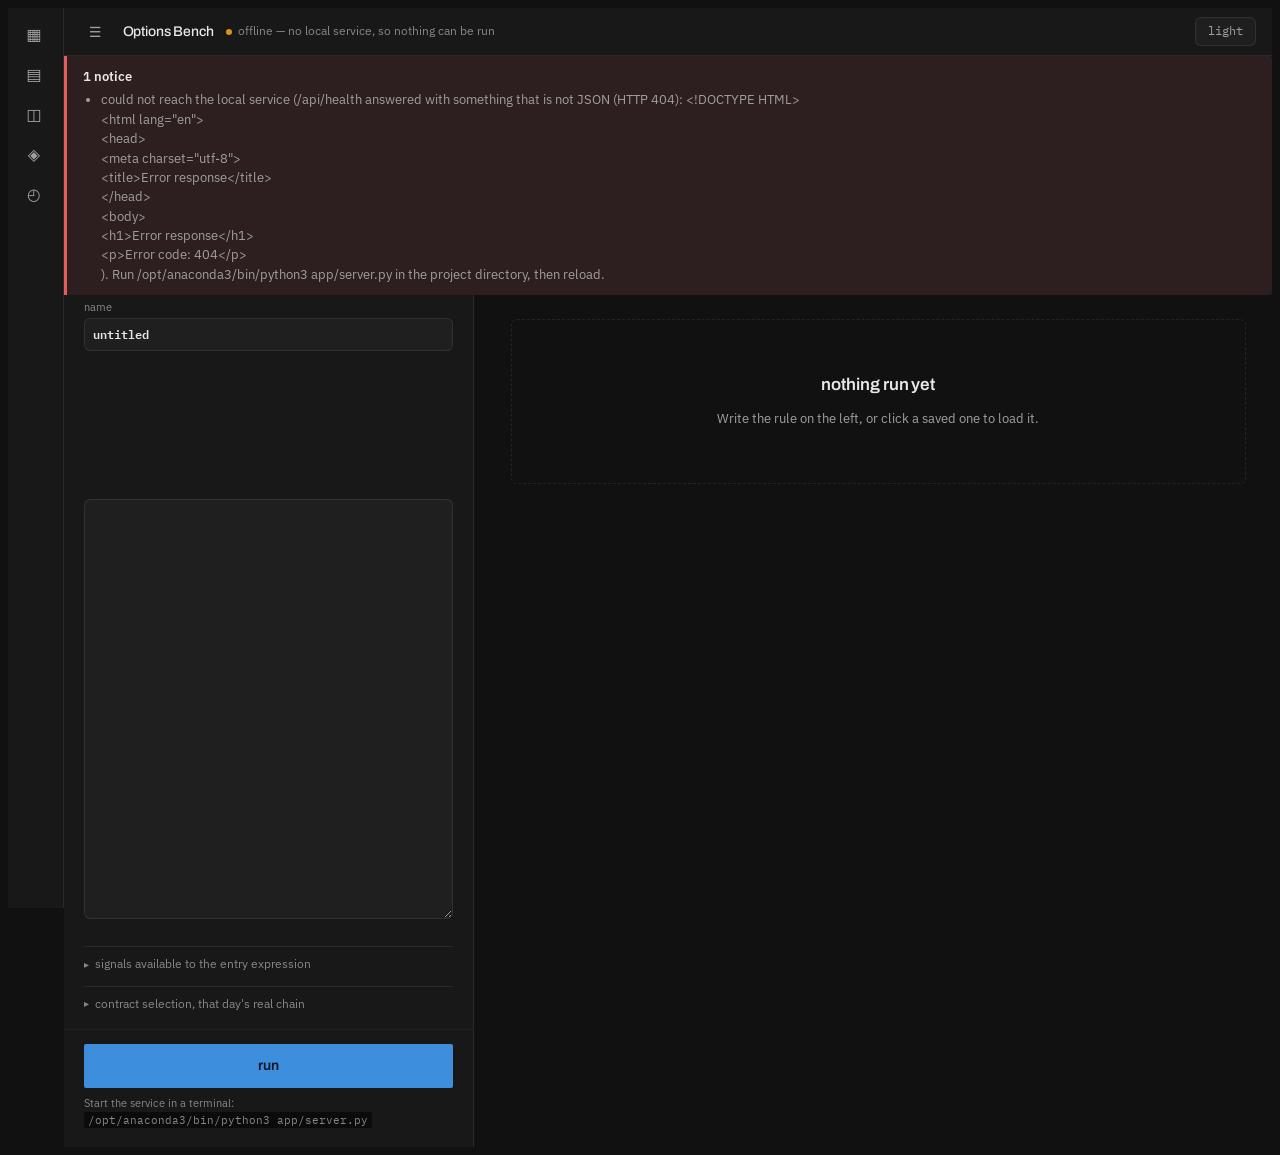
==== app/static/index.html @ 3704aa0d "refactor: cut the interface's prose to what the screen cannot say itself A pass over every string th" ====
<!doctype html>
<meta charset="utf-8">
<meta name="viewport" content="width=device-width,initial-scale=1">
<title>Options Bench</title>
<link rel="preconnect" href="https://fonts.gstatic.com" crossorigin>
<link rel="stylesheet" href="https://fonts.googleapis.com/css2?family=Archivo:wght@500;600;700&family=IBM+Plex+Mono:wght@400;500&family=IBM+Plex+Sans:wght@400;500;600&display=swap">
<!-- tokens first: it defines every value the three below use, and it is the only file
     allowed to contain a colour. shell.css is last so the frame can adjust the bench's
     full-height layout without editing it. -->
<link rel="stylesheet" href="css/tokens.css">
<link rel="stylesheet" href="app.css">
<link rel="stylesheet" href="bench.css">
<link rel="stylesheet" href="css/shell.css">
<link rel="stylesheet" href="css/run.css">

<div class="shell">

<!-- The rail is generated from the surface table in js/app.js, so a surface cannot exist
     without a way to reach it, or appear in the rail without existing. -->
<nav class="rail" id="rail" aria-label="surfaces"></nav>

<div class="frame">

  <header class="topbar">
    <button class="icon-btn" id="railToggle" type="button" title="widen the rail"
            aria-label="widen the rail">&#9776;</button>
    <h1>Options Bench</h1>
    <!-- The mode badge belongs in the top context bar (the design plan's section 4), not
         in the panel: it describes the service, not the strategy being composed. It was
         in the panel head beneath a second copy of the page title. -->
    <p class="mode" id="mode">connecting…</p>
    <div class="topbar-right">
      <span class="job-strip" id="jobStrip" hidden></span>
      <button class="chip" id="theme" type="button"></button>
    </div>
  </header>

  <!-- The problem strip: every error and every skipped thing, for every surface. -->
  <div class="issues" id="issues" hidden></div>

  <!-- ══ the bench ══ -->
  <section class="bench" id="view-bench">

<!-- ══ left: the rule itself ══

     This was a form: seven slot cards, a variant picker per slot and a generated control
     per parameter. It is a text document now, and the document is the exact payload the
     engine receives — no field is translated on the way out and none is filled in when
     omitted, so what is on screen is what ran.

     The form was the wrong shape for the work. A researcher who already knows what rule
     they want to test does not want to be walked through seven dropdowns to say it, and a
     dropdown can only offer the rules someone anticipated: the engine orders contracts by
     target delta, so a delta slider quietly answers "which contract" with the only answer
     it has, whatever rule was actually intended. A document can hold the rule as written
     and the interface can say where the engine falls short of it, which is the honest
     version of the same screen. -->
<aside class="panel">
  <div class="panel-body">
    <label class="sb grow rule-name">name
      <input type="text" id="ruleName" value="untitled" spellcheck="false"
             autocomplete="off"></label>

    <div class="rule-wrap">
      <textarea id="ruleText" class="code rule-text" spellcheck="false"
                autocomplete="off" autocapitalize="off"></textarea>
    </div>
    <p class="rule-state" id="ruleState"></p>

    <details class="ref">
      <summary>signals available to the entry expression<span class="ref-n" id="sigCount"></span></summary>
      <input type="search" id="sigSearch" placeholder="name or meaning" class="ref-search">
      <div id="sigRef" class="sig-ref"></div>
    </details>

    <details class="ref" id="tradeoffRef">
      <summary>contract selection, that day's real chain<span class="ref-n" id="toWhen"></span></summary>
      <div id="tradeoffBody" class="to-body"></div>
    </details>
  </div>

  <div class="panel-foot">
    <button class="run" id="run">run</button>
    <p class="hint" id="runHint"></p>
  </div>
</aside>

<!-- ══ right: the rules that have been saved, and the runs made from them ══ -->
<main class="stage">

  <!-- What the document asks for that the engine cannot do. Derived from the document,
       not a fixed list: silence here means nothing was detected, not that nothing is
       wrong. It sits here rather than under the editor because a rule of any size is
       taller than the panel, and this is the part that has to be read before pressing
       run, not after scrolling to find it. -->
  <section class="runs rule-gaps" id="ruleGaps" hidden></section>

  <section class="runs" id="savedSec" hidden>
    <div class="runs-head"><h2>saved rules</h2></div>
    <div class="scroll"><table id="saved"></table></div>
  </section>

  <section class="runs" id="runsSec" hidden>
    <div class="runs-head"><h2>runs in this session</h2></div>
    <div class="scroll"><table id="runs"></table></div>
  </section>

  <div class="placeholder" id="placeholder">
    <h2>nothing run yet</h2>
    <p>Write the rule on the left, or click a saved one to load it.</p>
    <p class="hint" id="gapList" hidden></p>
  </div>
</main>
  </section>

  <!-- ══ run analysis: the design plan's section 6, in three tiers ══ -->
  <section id="view-run" hidden></section>

  <!-- ══ a surface the backend cannot answer yet ══ -->
  <section class="pending" id="view-pending" hidden>
    <div id="pendingBody"></div>
  </section>

</div><!-- /frame -->
</div><!-- /shell -->

<script type="module" src="js/app.js"></script>
---- app/static/css/tokens.css ----
/* tokens.css — every spacing, type, colour and motion value in the interface.
 *
 * From the design plan's token table (section 18), which also says: "Color values are a
 * starting proposal; verify each against the contrast, saturation and colour-blind rules
 * in section 12 before finalizing." So they are verified rather than pasted —
 * `tools/check_contrast.py` parses this file and asserts the text-on-surface pairs reach
 * 4.5:1, which is one of the design plan's own acceptance criteria (section 16).
 *
 * Three rules for using this file:
 *
 * 1. **No hex outside it.** A colour written inline is a colour no theme can switch and
 *    no checker can see.
 * 2. **Dark is the default** (section 12). Light is an override, not the base.
 * 3. **Roles, not appearances.** `--text-muted`, not `--grey`; `--slot-4`, not `--pink`.
 *    A name that describes the colour stops being true the moment the colour changes.
 *
 * The `*-soft` tints and `--surface-sunk` are not in the design plan's table: the
 * existing stylesheet needs them, and they are derived with `color-mix` from the tokens
 * above rather than invented as ten more hex values that would then drift.
 */

:root {
  /* ── spacing: the 8 px grid (8, 12, 16 inside components, 24 between blocks,
     32 between page sections) ── */
  --space-1: 4px;  --space-2: 8px;  --space-3: 12px;
  --space-4: 16px; --space-5: 24px; --space-6: 32px; --space-7: 48px;

  /* ── type: 13 px base, two weights only ── */
  --font-xs: 11px; --font-sm: 12px; --font-base: 13px;
  --font-md: 14px; --font-lg: 16px; --font-xl: 20px;
  --weight-regular: 400;
  --weight-medium: 500;
  --line-body: 1.5;
  --row-compact: 28px;
  --row-comfortable: 36px;

  --radius-sm: 6px; --radius-md: 8px; --radius-lg: 12px;

  --mono: "IBM Plex Mono", ui-monospace, Menlo, monospace;
  --sans: "IBM Plex Sans", "PingFang SC", "Hiragino Sans GB", system-ui, sans-serif;
  --display: "Archivo", "IBM Plex Sans", "PingFang SC", system-ui, sans-serif;

  /* ── layout ── */
  --nav-collapsed: 56px;
  --nav-expanded: 240px;
  --drawer-width: 400px;
  --drawer-max: 560px;
  --min-content-width: 1100px;
  --topbar-height: 48px;

  --motion-fast: 150ms;
  --motion-base: 200ms;
  --ease: ease-out;

  /* ── data colours: one fixed value per meaning, in both themes ──
     These do not change between light and dark. A slot's colour is an identity used on
     action markers, attribution bars, slot filters and slot cards at once; if it shifted
     with the theme, two screenshots of the same trade would not be comparable. Section 12
     also requires every slot marker to carry its number, so colour is never the only
     carrier of which slot is which. */
  --data-strategy: #378add;
  --data-benchmark: #888780;

  --slot-1: #7f77dd;  /* setup / regime     */
  --slot-2: #1d9e75;  /* entry              */
  --slot-3: #d85a30;  /* take profit        */
  --slot-4: #d4537e;  /* stop loss          */
  --slot-5: #ba7517;  /* headwind           */
  /* The design plan proposes #185fa5 here. On the default dark ground that navy reaches
     only 2.72:1 — below the 3:1 a marker needs to be seen at all — so it is lifted to the
     nearest tone of the same hue that clears it (3.06:1 on dark, 4.95:1 on white) and
     stays one fixed value, as a slot's identity must. */
  --slot-6: #1a67b2;  /* positioning        */
  --slot-7: #5f8f3a;  /* hedge / protection */

  --greek-delta: #378add;
  --greek-gamma: #7f77dd;
  --greek-vega: #1d9e75;
  --greek-theta: #d85a30;
  --greek-residual: #888780;

  --leg-main: #378add;
  --leg-hedge: #ba7517;

  /* ── the comparison series: colour is **not** the only carrier ──
     Two to four runs overlaid on one chart. Unlike a slot marker, a line has no number
     printed on it, so colour would be carrying the identity alone — and the design plan's
     proposed fourth series (#7f77dd, a violet) is 2.5 apart from the first under
     deuteranopia, which is to say identical. Two runs being compared would have drawn the
     same line.

     Two answers, both applied. The fourth series is chosen by search rather than taste:
     of every colour that clears 3:1 on all five surfaces in both themes, this magenta is
     among the furthest from the other three under both kinds of colour blindness (21.9,
     against the 2.5 of the proposal). A pure red scores marginally higher and is not used,
     because red already means a loss everywhere else on the page.

     And **every series carries a dash pattern as well**, which survives colour blindness,
     greyscale printing and a washed-out projector alike. `tools/check_contrast.py`
     enforces the separation floor for this group and only reports it for the slots and
     the Greeks, which carry a number or a written label of their own. */
  --data-1: #378add; --data-2: #d85a30; --data-3: #1d9e75; --data-4: #c200ae;

  /* The matching stroke patterns, in series order. Solid for the first, because the
     baseline column should read as the plain one. */
  --dash-1: none;
  --dash-2: 7 3;
  --dash-3: 2 3;
  --dash-4: 9 3 2 3;

  /* ── dark, the default ── */
  --surface-0: #111111;
  --surface-1: #181818;
  --surface-2: #1f1f1f;
  --text-primary: #e8e8e6;
  --text-secondary: #a0a09c;
  /* The design plan proposes #6b6b68. It reaches only 3.08:1 on `--surface-2`, and a hint
     is text, so it is lifted to the lightest-but-one step that clears 4.5:1 everywhere it
     can land. The three text levels sit closer together than the proposal intended; that
     is the price of the rule, and the rule is the one the plan states twice. */
  --text-muted: #878784;
  --border: rgba(255, 255, 255, 0.08);
  --border-strong: rgba(255, 255, 255, 0.16);

  /* ── interface semantics, per theme ──
     Separate from the data colours above, which is the design plan's own division:
     "Interface colors and data colors are separate systems." These four are also used as
     **text** — a link, a pass or fail label, a badge — and the plan's single proposal was
     chosen against a dark ground, where it reads well and on white does not (`--warning`
     on white is 2.58:1). So each theme carries the tone of the same hue that clears
     4.5:1 on its own surfaces. `--data-strategy` keeps the proposed blue unchanged,
     because an equity line is not text and must not shift between themes.

     Two are also lifted a shade from the proposal: `--accent` (#378add) and `--danger`
     (#e24b4a). Both are used as small bold text on a tint of themselves — that is what a
     badge is — and #e24b4a reaches 4.51:1 on the bare panel, so **any** tint of its own
     colour behind it falls under the bar and no mixing share can rescue it. Lifting the
     text colour can, and does. */
  --accent: #3e8ede;
  --success: #3b9f5a;
  --warning: #d9931e;
  --danger: #e55c5c;
  /* The text on an accent fill — a primary button, a selected chip. It is a token and
     not `white` because white on the dark theme's accent is 3.43:1, and a primary button
     whose label cannot be read is a conspicuous place to fail. Dark carries a near-black
     label on a bright fill (5.41:1); light carries white on a deeper blue (5.31:1). */
  --on-accent: #0a1420;

  /* A recessed area (a code box, a table head). Darker than the page in dark mode and
     lighter-but-tinted in light mode, so "sunk" reads as sunk in both. */
  --surface-sunk: #0b0b0b;

  /* Tints for banners, badges and selected rows: a share of the colour over the panel it
     sits on, so a palette change carries into every tint by itself. The share is 10%
     rather than the 15% the plan suggests for fills, because these tints carry text of
     their own colour (a `.comp-badge` is warning-on-warning-soft) and a heavier tint puts
     that pair under 4.5:1. */
  --accent-soft: color-mix(in srgb, var(--accent) 10%, var(--surface-1));
  --success-soft: color-mix(in srgb, var(--success) 10%, var(--surface-1));
  --warning-soft: color-mix(in srgb, var(--warning) 10%, var(--surface-1));
  --danger-soft: color-mix(in srgb, var(--danger) 10%, var(--surface-1));

  /* The locked hold-out: a 45° hatch at 12% of the muted text colour (section 18). It is
     hatched rather than filled because the period is not merely shaded, it is **empty** —
     no line is drawn across it until the hold-out is revealed. */
  --holdout-fill: repeating-linear-gradient(
    45deg,
    color-mix(in srgb, var(--text-muted) 12%, transparent) 0 6px,
    transparent 6px 12px
  );

  color-scheme: dark;
}

/* ── light: an override, for a bright room or a projector ──
   Dark is the base above, so light is reached two ways and never by default: the system
   asking for it (with no explicit choice on the page), or the page being set to it. The
   second block repeats the first because plain CSS has no way to share a declaration
   list, and a `:not([data-theme="dark"])` selector covering both would make light apply
   when nothing is set at all — the opposite of what section 12 asks for. */
@media (prefers-color-scheme: light) {
  :root:not([data-theme="dark"]) {
    --surface-0: #f7f7f5;
    --surface-1: #ffffff;
    --surface-2: #ffffff;
    --text-primary: #1f1f1e;
    --text-secondary: #5f5e5a;
    --text-muted: #6b6a67;
    --border: rgba(0, 0, 0, 0.08);
    --border-strong: rgba(0, 0, 0, 0.16);
    --surface-sunk: #eeedea;
    --accent: #206dba;
    --success: #2d7844;
    --warning: #8f6114;
    --danger: #d02221;
    --on-accent: #ffffff;
    color-scheme: light;
  }
}

:root[data-theme="light"] {
  --surface-0: #f7f7f5;
  --surface-1: #ffffff;
  --surface-2: #ffffff;
  --text-primary: #1f1f1e;
  --text-secondary: #5f5e5a;
  --text-muted: #6b6a67;
  --border: rgba(0, 0, 0, 0.08);
  --border-strong: rgba(0, 0, 0, 0.16);
  --surface-sunk: #eeedea;
  --accent: #206dba;
  --success: #2d7844;
  --warning: #8f6114;
  --danger: #d02221;
  --on-accent: #ffffff;
  color-scheme: light;
}

/* ── the names the existing stylesheets use ──
   `app.css` and `bench.css` were written against an earlier palette. Rather than a
   sweeping rename in the same change that introduces the tokens — which would make a
   visual regression impossible to attribute — the old names alias the new ones here and
   are removed stylesheet by stylesheet. Nothing new may use them. */
:root {
  --ground: var(--surface-0);
  --panel: var(--surface-1);
  --sunk: var(--surface-sunk);
  --line: var(--border);
  --line-soft: color-mix(in srgb, var(--border) 50%, transparent);
  --ink: var(--text-primary);
  --ink-2: var(--text-secondary);
  --ink-3: var(--text-muted);
  --gain: var(--success);
  --gain-soft: var(--success-soft);
  --loss: var(--danger);
  --loss-soft: var(--danger-soft);
  --warn: var(--warning);
  --warn-soft: var(--warning-soft);
  --radius: var(--radius-sm);
}
---- app/static/app.css ----
/* app.css — how a result is presented: tables, charts, stat strips, banners.
 *
 * The palette used to be declared at the top of this file. It now lives in
 * css/tokens.css, which is the only file in the interface allowed to contain a colour and
 * the only one `tools/check_contrast.py` reads. Two palettes, one of them stale, is the
 * drift this project refuses — and the old one here would have won, being linked second.
 */

*{box-sizing:border-box}

/* `hidden` has to actually hide.
 * The browser's default [hidden]{display:none} has lower specificity than any type
 * selector, so section{display:flex} overrides it — an element marked hidden stays
 * visible. That raises nothing; the interface is simply wrong, which is a silent
 * failure. */
[hidden]{display:none!important}
body{background:var(--ground);color:var(--ink);font-family:var(--sans);font-size:14px;line-height:1.55;
  -webkit-font-smoothing:antialiased}
.wrap{max-width:1200px;margin:0 auto;padding:28px 24px 72px;display:flex;flex-direction:column;gap:22px}
h1,h2,h3{font-family:var(--display);margin:0;text-wrap:balance}
button,select,input{font:inherit;color:inherit}
:focus-visible{outline:2px solid var(--accent);outline-offset:2px}

header{display:flex;flex-wrap:wrap;gap:18px;align-items:flex-end;justify-content:space-between;
  padding-bottom:16px;border-bottom:1px solid var(--line)}
.title-block{display:flex;flex-direction:column;gap:5px;min-width:250px}
h1{font-size:23px;font-weight:700;letter-spacing:-.015em}
.sub{color:var(--ink-2);font-size:12.5px;margin:0}
.sub code{font-family:var(--mono);font-size:11.5px;background:var(--sunk);padding:1px 5px;border-radius:2px}
.loader{display:flex;align-items:center;gap:10px}
.drop{border:1px dashed var(--line);border-radius:var(--radius);padding:9px 14px;font-size:12.5px;
  color:var(--ink-2);cursor:pointer;background:var(--panel);transition:border-color .15s,color .15s;white-space:nowrap}
.drop:hover,.drop.over{border-color:var(--accent);color:var(--accent);border-style:solid}
.drop strong{color:var(--ink);font-weight:600}
.reset{background:none;border:none;color:var(--ink-3);font-size:12px;cursor:pointer;text-decoration:underline;
  text-underline-offset:3px;padding:4px}
.reset:hover{color:var(--ink)}

.banner{display:flex;gap:11px;align-items:flex-start;background:var(--warn-soft);
  border-left:3px solid var(--warn);padding:11px 15px;font-size:12.5px;border-radius:0 2px 2px 0}
.banner b{font-weight:600}
.banner span{color:var(--ink-2)}

/* The problem strip */
.issues{background:var(--loss-soft);border-left:3px solid var(--loss);padding:11px 16px;
  font-size:12.5px;border-radius:0 2px 2px 0;color:var(--ink)}
.issues b{font-weight:600;display:block;margin-bottom:4px}
.issues ul{margin:0;padding-left:18px;display:flex;flex-direction:column;gap:3px;color:var(--ink-2)}

.strip{display:flex;flex-wrap:wrap;gap:0;border:1px solid var(--line);border-radius:var(--radius);
  background:var(--panel);overflow:hidden;margin:0}
.stat{flex:1 1 128px;padding:12px 16px;border-right:1px solid var(--line-soft);display:flex;flex-direction:column;gap:2px}
.stat:last-child{border-right:none}
.stat dt{font-family:var(--display);font-size:10.5px;font-weight:600;letter-spacing:.07em;
  text-transform:uppercase;color:var(--ink-3)}
.stat dd{margin:0;font-size:19px;font-weight:600;font-variant-numeric:tabular-nums;letter-spacing:-.01em}
.stat .note{font-size:11.5px;color:var(--ink-3)}

.controls{display:flex;flex-wrap:wrap;gap:16px;align-items:flex-end;padding:14px 16px;
  background:var(--sunk);border:1px solid var(--line-soft);border-radius:var(--radius)}
.field{display:flex;flex-direction:column;gap:5px}
.field label{font-family:var(--display);font-size:10.5px;font-weight:600;letter-spacing:.07em;
  text-transform:uppercase;color:var(--ink-3)}
.field select,.field input{background:var(--panel);border:1px solid var(--line);border-radius:2px;
  padding:6px 9px;font-size:13px;min-width:130px}
.spacer{flex:1}

section{display:flex;flex-direction:column;gap:11px}
.sec-head{display:flex;align-items:baseline;gap:12px;flex-wrap:wrap}
h2{font-size:15px;font-weight:600;letter-spacing:-.005em}
.sec-head p{margin:0;font-size:12.5px;color:var(--ink-2)}
/* The anomaly and diagnostics sections use this pair. They had no rules at all, so the
   heading and its aside rendered as one run of text ("worth a lookfound by rules"). */
.sec-h{display:flex;align-items:baseline;gap:12px;flex-wrap:wrap;margin:0;
  font-size:15px;font-weight:600;letter-spacing:-.005em}
.sec-why{font-size:12.5px;font-weight:400;letter-spacing:0;color:var(--ink-2)}

.scroll{overflow-x:auto;border:1px solid var(--line);border-radius:var(--radius);background:var(--panel)}
table{border-collapse:collapse;width:100%;font-size:13px}
th,td{padding:8px 13px;text-align:right;white-space:nowrap;border-bottom:1px solid var(--line-soft)}
th{font-family:var(--display);font-size:10.5px;font-weight:600;letter-spacing:.06em;text-transform:uppercase;
  color:var(--ink-3);background:var(--sunk);position:sticky;top:0;z-index:1}
th:first-child,td:first-child{text-align:left}
tbody tr:last-child td{border-bottom:none}
tbody tr:hover td{background:var(--sunk)}
td.n,.n{font-variant-numeric:tabular-nums}
.pos{color:var(--gain)} .neg{color:var(--loss)}
.barcell{position:relative;min-width:140px}
.bar{position:absolute;top:50%;transform:translateY(-50%);height:15px;border-radius:1px;opacity:.5}
.bar.p{background:var(--gain)} .bar.n{background:var(--loss)}
.axis{position:absolute;top:0;bottom:0;width:1px;background:var(--line)}
.mini{display:inline-block;height:4px;background:var(--accent);border-radius:2px;opacity:.45;vertical-align:middle}

.grid-tab td{text-align:center;font-variant-numeric:tabular-nums}
.grid-tab td:first-child{text-align:left;font-weight:500}
.cell{display:block;padding:3px 0;border-radius:2px}
.cell small{display:block;font-size:10.5px;color:var(--ink-3);font-weight:400}

.chart{border:1px solid var(--line);border-radius:var(--radius);background:var(--panel);padding:14px 16px 10px}
svg{display:block;width:100%;height:auto;overflow:visible}
.two{display:grid;grid-template-columns:1fr 1fr;gap:20px}
@media(max-width:880px){.two{grid-template-columns:1fr}}

/* The AI summary */
.ai{border:1px solid var(--line);border-radius:var(--radius);background:var(--panel);overflow:hidden}
.ai-head{display:flex;align-items:center;gap:12px;padding:12px 16px;border-bottom:1px solid var(--line-soft);
  background:var(--sunk);flex-wrap:wrap}
.ai-head h2{flex:0 0 auto}
.ai-head p{margin:0;font-size:12.5px;color:var(--ink-2);flex:1;min-width:200px}
.btn{background:var(--accent);color:var(--on-accent);border:none;border-radius:2px;padding:7px 15px;font-size:13px;
  font-weight:500;cursor:pointer}
.btn:hover{filter:brightness(1.08)}
.btn:disabled{opacity:.5;cursor:default}
.btn.ghost{background:none;color:var(--ink-2);border:1px solid var(--line)}
.ai-body{padding:15px 18px;font-size:13.5px;line-height:1.72;white-space:pre-wrap;min-height:20px;color:var(--ink)}
.ai-body:empty{display:none}
.ai-body em{color:var(--ink-3);font-style:normal}

/* A/B comparison */
.ab{display:grid;grid-template-columns:1fr 1fr;gap:0;border:1px solid var(--line);
  border-radius:var(--radius);overflow:hidden;background:var(--panel)}
@media(max-width:700px){.ab{grid-template-columns:1fr}}
.side{padding:14px 18px;display:flex;flex-direction:column;gap:8px}
.side:first-child{border-right:1px solid var(--line-soft)}
.side h3{font-size:12.5px;font-weight:600;color:var(--ink-2);letter-spacing:.02em}
.side .big{font-size:24px;font-weight:600;font-variant-numeric:tabular-nums;letter-spacing:-.015em}
.side dl{display:grid;grid-template-columns:auto 1fr;gap:3px 14px;margin:0;font-size:12.5px}
.side dt{color:var(--ink-3)} .side dd{margin:0;text-align:right;font-variant-numeric:tabular-nums}
.verdict{padding:11px 18px;border-top:1px solid var(--line-soft);background:var(--sunk);
  font-size:12.5px;grid-column:1/-1;color:var(--ink-2)}

.empty{padding:26px;text-align:center;color:var(--ink-3);font-size:13px}
footer{border-top:1px solid var(--line);padding-top:16px;font-size:12px;color:var(--ink-3);
  display:flex;flex-direction:column;gap:6px}
footer code{font-family:var(--mono);font-size:11.5px}
@media(prefers-reduced-motion:reduce){*{transition:none!important;animation:none!important}}
/* ── the signal reference panel ────────────────────────────
   Grouped by family, each row carrying its meaning and unit — a list of bare names
   asks the user to guess the convention, and guessing wrong raises nothing. */
.ref { margin-top: 10px; border-top: 1px solid var(--line); padding-top: 8px; }
.ref > summary {
  cursor: pointer; font-size: 12px; color: var(--ink-3);
  list-style: none; display: flex; align-items: center; gap: 6px;
}
.ref > summary::-webkit-details-marker { display: none; }
.ref > summary::before { content: "▸"; font-size: 10px; transition: transform .15s; }
.ref[open] > summary::before { transform: rotate(90deg); }
.ref-n { color: var(--ink-3); font-variant-numeric: tabular-nums; }
.ref-search {
  width: 100%; margin: 8px 0 6px; padding: 5px 8px; font-size: 12px;
  border: 1px solid var(--line); border-radius: 5px; background: var(--panel); color: var(--ink);
}
.sig-ref { display: flex; flex-direction: column; gap: 9px; max-height: 300px; overflow-y: auto; }
.sig-fam {
  font-size: 10.5px; letter-spacing: .08em; color: var(--ink-3);
  text-transform: uppercase; margin-bottom: 3px;
}
.sig {
  display: grid; grid-template-columns: 5.6em 1fr auto auto; gap: 8px; align-items: baseline;
  width: 100%; padding: 4px 6px; text-align: left; cursor: pointer;
  background: none; border: 0; border-radius: 4px; color: var(--ink-2); font-size: 11.5px;
}
.sig:hover { background: var(--sunk); }
.sig code { font-size: 11.5px; color: var(--ink); }
.sig-what { color: var(--ink-3); overflow: hidden; text-overflow: ellipsis; white-space: nowrap; }
.sig-unit { color: var(--ink-3); font-size: 10.5px; }
.sig-warn {
  display: inline-flex; align-items: center; justify-content: center;
  width: 13px; height: 13px; border-radius: 50%;
  background: var(--warn-soft); color: var(--warn); font-size: 9.5px; font-weight: 700;
}

/* ── the four layers ───────────────────────────────────────
   Seven equal fieldsets would be laid out by a table of components rather than by the
   order things happen in a trade, which hides that (4) stop loss and (6) size are one
   number seen from two sides. */
.layer { margin: 16px 0 0; }
.layer-head {
  display: flex; align-items: baseline; gap: 8px; flex-wrap: wrap;
  padding: 0 0 6px; border-bottom: 1px solid var(--line);
}
.layer-n {
  font-size: 11px; font-weight: 600; letter-spacing: .04em; color: var(--ink);
}
.layer-what { font-size: 10.5px; color: var(--ink-3); }
.layer.on .layer-n { color: var(--accent); }
.layer.on .layer-head { border-bottom-color: var(--accent); }
.layer > .grp { margin-top: 8px; }
.mode-why {
  margin: 8px 0; padding: 7px 9px; border-radius: var(--radius);
  background: var(--sunk); color: var(--ink-3);
}
.coupling {
  border-left: 2px solid var(--warn); padding-left: 8px; color: var(--ink-2);
}

/* ── this run's diagnostics ──────────────────────────────── */
.diag-body { display: flex; flex-direction: column; gap: 4px; }
.diag { border: 1px solid var(--line-soft); border-radius: var(--radius); background: var(--panel); }
.diag > summary {
  cursor: pointer; padding: 7px 10px; font-size: 12px; color: var(--ink-2);
  display: flex; align-items: baseline; gap: 8px; list-style: none;
}
.diag > summary::-webkit-details-marker { display: none; }
.diag-n {
  font-family: var(--mono); font-size: 11.5px; color: var(--ink);
  font-variant-numeric: tabular-nums; min-width: 3.2em; text-align: right;
}
.diag-span { margin-left: auto; font-size: 10.5px; color: var(--ink-3); }
.diag ul { margin: 0; padding: 0 10px 9px 10px; list-style: none; }
.diag li {
  display: flex; gap: 8px; padding: 3px 0; font-size: 11px; color: var(--ink-3);
  border-top: 1px solid var(--line-soft);
}

/* ── a component's two states ───────────────────────────
   In plan mode a component does not disappear; its controls are replaced by a line
   saying the plan decides it. Hiding the whole block left five of the seven components
   invisible in the default view, and the map was lost. */
.comp > legend .comp-role {
  margin-left: 8px; font-size: 10.5px; font-weight: 400; color: var(--ink-3);
}
.comp-plan {
  font-size: 11.5px; color: var(--ink-3); padding: 5px 0 2px;
}
.comp-plan code { font-size: 11px; color: var(--ink-2); }
.comp.by-plan { opacity: .72; }
.comp.by-plan:hover { opacity: 1; }

/* ── the configuration strip at the top ───────────────────
   Symbol, range and engine are boilerplate, not the strategy. A fieldset each took the
   whole first screen and pushed all seven components off it. */
.setup-bar { display: flex; gap: 8px; align-items: flex-end; margin-bottom: 7px; }
.sb { display: flex; flex-direction: column; gap: 3px; font-size: 10.5px; color: var(--ink-3); flex: 1; }
.sb.grow { flex: 2; }
.sb select, .sb input {
  width: 100%; padding: 4px 6px; font-size: 12px; box-sizing: border-box;
  border: 1px solid var(--line); border-radius: var(--radius);
  background: var(--panel); color: var(--ink);
}
.setup-note { margin: 0 0 12px; min-height: 1em; }

/* A ticker is four letters and should not compete with a date for width — an even
   three-way split squeezes it to "QQ". The symbol field has to be singled out:
   :first-child would also narrow the engine field on the second row. */
.setup-bar .sb.narrow { flex: 0 0 5.5em; }
.setup-bar .sb.grow   { flex: 3; }

/* The code box never clips horizontally. Not seeing the end of a line while writing a
   strategy is crippling. */
textarea.code {
  width: 100%; box-sizing: border-box; white-space: pre; overflow-x: auto;
  tab-size: 4; line-height: 1.5; resize: vertical;
}


/* ── the generated component forms ────────────────────────
   A professional tool is dense in data and sparse in prose. The reasoning lives in the
   docs and the code comments; the interface gives controls and values. */
.layer { margin: 14px 0 0; }
.layer-head { padding: 0 0 5px; border-bottom: 1px solid var(--line); }
.layer-n { font-size: 10.5px; font-weight: 600; letter-spacing: .06em; color: var(--ink-3);
           text-transform: uppercase; }
.comp { padding: 8px 0 4px; border-bottom: 1px solid var(--line-soft); }
.comp:last-child { border-bottom: 0; }
.comp-h { margin: 0 0 5px; font-size: 12px; font-weight: 600; color: var(--ink);
          display: flex; align-items: baseline; gap: 6px; }
.comp-badge { font-size: 9.5px; font-weight: 400; padding: 0 4px; border-radius: 2px;
              background: var(--sunk); color: var(--ink-3); }
.comp-badge.missing { background: var(--warn-soft); color: var(--warn); }
.comp-note { margin: 0; font-size: 11px; color: var(--ink-3); }
.comp-note code { font-size: 10.5px; }
.comp.by-plan { opacity: .55; }
.comp.by-plan:hover { opacity: 1; }

.fields { display: grid; grid-template-columns: 1fr 1fr; gap: 6px 10px; }
.field { display: flex; flex-direction: column; gap: 2px; min-width: 0; }
.field.wide { grid-column: 1 / -1; }
.field > label { font-size: 10.5px; color: var(--ink-3); display: flex; gap: 4px;
                 align-items: baseline; }
/* bench.css has a global .unit{position:absolute;opacity:0}. Overriding only opacity
   makes the unit visible while still absolutely positioned, so it floats elsewhere on
   the page. `position` has to be restored with it. */
.field .unit { position: static; opacity: .7; color: var(--ink-3); font-size: 10px; }
.field input, .field select {
  width: 100%; box-sizing: border-box; padding: 4px 6px; font-size: 12px;
  border: 1px solid var(--line); border-radius: var(--radius);
  background: var(--panel); color: var(--ink); font-variant-numeric: tabular-nums;
}

/* ── the contract-selection reference table ─────────────── */
.to-body { display: flex; flex-direction: column; gap: 12px; }
.to-grid { }
.to-h { font-size: 11px; font-weight: 600; color: var(--ink); margin-bottom: 4px;
        display: flex; align-items: baseline; gap: 6px; }
.to-why { font-size: 10px; font-weight: 400; color: var(--ink-3); }
.to-grid table { width: 100%; border-collapse: collapse; font-size: 10.5px;
                 font-variant-numeric: tabular-nums; }
.to-grid th { font-weight: 500; color: var(--ink-3); padding: 2px 4px; text-align: right; }
.to-grid thead th { border-bottom: 1px solid var(--line); }
.to-grid tbody th { text-align: left; color: var(--ink-2); }
.to-grid td { padding: 2px 4px; text-align: right; color: var(--ink); }

/* ── the anomaly scan ───────────────────────────────────── */
.anom-body { display: flex; flex-direction: column; gap: 6px; }
.anom { padding: 8px 10px; border-radius: var(--radius); border-left: 2px solid var(--line); background: var(--panel); }
.anom.high { border-left-color: var(--warn); background: var(--warn-soft); }
.anom-h { font-size: 12px; font-weight: 600; color: var(--ink); }
.anom-d { font-size: 11px; color: var(--ink-2); margin-top: 2px; line-height: 1.5; }
---- app/static/bench.css ----
/* bench.css — styles specific to the bench
 *
 * app.css covers how results are presented (tables, charts, stat strips), which the
 * standalone viewer shares. This file covers only the bench's own shell: the parameter
 * panel on the left, the run history, and the code editor.
 */

/* ── the two-column skeleton ── */
body{background:var(--ground)}
/* The plan editor is the main surface, and writing Python at 340px clips the right of
   every line. Wide enough for about 60 characters; wider starts squeezing the
   results. */
.bench{display:grid;grid-template-columns:clamp(400px,32vw,520px) 1fr;min-height:100vh;align-items:start}
@media(max-width:980px){.bench{grid-template-columns:1fr}}

/* ── left: the parameter panel ── */
.panel{position:sticky;top:0;height:100vh;display:flex;flex-direction:column;
  background:var(--panel);border-right:1px solid var(--line)}
@media(max-width:980px){.panel{position:static;height:auto;border-right:none;border-bottom:1px solid var(--line)}}
.panel-head{padding:18px 20px 14px;border-bottom:1px solid var(--line-soft)}
.panel-head h1{font-family:var(--display);font-size:18px;font-weight:700;letter-spacing:-.015em;margin:0}
.mode{margin:4px 0 0;font-size:11.5px;color:var(--ink-3)}
.mode.live::before{content:"";display:inline-block;width:6px;height:6px;border-radius:50%;
  background:var(--gain);margin-right:6px;vertical-align:middle}
.mode.offline::before{content:"";display:inline-block;width:6px;height:6px;border-radius:50%;
  background:var(--warn);margin-right:6px;vertical-align:middle}

.panel-body{flex:1;overflow-y:auto;padding:4px 20px 16px;display:flex;flex-direction:column;gap:2px}

.grp{border:none;border-bottom:1px solid var(--line-soft);margin:0;padding:14px 0}
.grp:last-child{border-bottom:none}
.grp legend{font-family:var(--display);font-size:11px;font-weight:600;letter-spacing:.05em;
  text-transform:uppercase;color:var(--ink-2);padding:0;margin-bottom:9px;display:flex;
  align-items:center;gap:7px;width:100%}
.grp legend b{font-size:11.5px;color:var(--accent);font-weight:700}
.grp legend .opt{margin-left:auto;font-size:10px;font-weight:400;color:var(--ink-3);
  text-transform:none;letter-spacing:0}

/* Component status: what does not stand up has to be visible at a glance */
.comp[data-state="partial"] legend b,.comp[data-state="missing"] legend b{color:var(--ink-3)}
.comp[data-state="partial"] legend,.comp[data-state="missing"] legend{color:var(--ink-3)}
.gap{margin:0;font-size:11.5px;line-height:1.6;color:var(--ink-3);
  padding-left:11px;border-left:2px solid var(--line)}
.comp[data-state="missing"] .gap{border-left-color:var(--loss);color:var(--ink-2)}

.row{display:flex;gap:10px;margin-bottom:9px}
.row:last-child{margin-bottom:0}
.grp label{flex:1;display:flex;flex-direction:column;gap:4px;font-size:11.5px;color:var(--ink-2);min-width:0}
.grp label.full{width:100%}
.grp input,.grp select,.grp textarea{background:var(--ground);border:1px solid var(--line);
  border-radius:2px;padding:6px 8px;font-size:13px;width:100%;min-width:0}
.grp input:focus,.grp select:focus,.grp textarea:focus{border-color:var(--accent);outline:none}
.grp input.mono{font-family:var(--mono);font-size:12px}
.unit{position:absolute;opacity:0}          /* the unit goes in the label text instead */
.hint{margin:7px 0 0;font-size:11px;line-height:1.55;color:var(--ink-3)}
.hint code{font-family:var(--mono);font-size:10.5px;background:var(--sunk);padding:1px 4px;border-radius:2px}
.hint b{color:var(--ink-2);font-weight:600}

/* Preset conditions */
.chips{display:flex;flex-wrap:wrap;gap:5px;margin-top:8px}
.chip{background:var(--sunk);border:1px solid var(--line-soft);border-radius:11px;padding:3px 9px;
  font-size:10.5px;font-family:var(--mono);color:var(--ink-2);cursor:pointer}
.chip:hover{border-color:var(--accent);color:var(--accent)}

/* The expression / code switch */
.tabs{display:flex;gap:2px;margin-bottom:9px;background:var(--sunk);padding:2px;border-radius:2px;width:fit-content}
.tab{background:none;border:none;padding:4px 12px;font-size:11.5px;color:var(--ink-3);cursor:pointer;border-radius:2px}
.tab.on{background:var(--panel);color:var(--ink);font-weight:500;box-shadow:0 1px 2px rgba(0,0,0,.06)}

textarea.code{font-family:var(--mono);font-size:11.5px;line-height:1.6;resize:vertical;
  tab-size:4;white-space:pre;overflow-wrap:normal;overflow-x:auto}
.link{background:none;border:none;color:var(--accent);font-size:11px;cursor:pointer;padding:0;
  text-decoration:underline;text-underline-offset:2px}
pre.help{margin:8px 0 0;padding:10px 12px;background:var(--sunk);border-radius:2px;
  font-family:var(--mono);font-size:10.5px;line-height:1.6;color:var(--ink-2);
  white-space:pre-wrap;border-left:2px solid var(--line)}
.grp details summary{font-size:11.5px;color:var(--ink-2);cursor:pointer;margin-bottom:8px}
.grp details summary:hover{color:var(--accent)}

/* The run button */
.panel-foot{padding:14px 20px 18px;border-top:1px solid var(--line-soft);background:var(--panel)}
.run{width:100%;background:var(--accent);color:var(--on-accent);border:none;border-radius:2px;padding:11px;
  font-family:var(--display);font-size:14px;font-weight:600;cursor:pointer;letter-spacing:.01em}
.run:hover{filter:brightness(1.08)}
.run:disabled{opacity:.55;cursor:default}
.run.busy{background:var(--ink-3)}

/* ── right: the stage ── */
.stage{padding:24px 26px 64px;display:flex;flex-direction:column;gap:20px;min-width:0}

.placeholder{padding:52px 32px;text-align:center;border:1px dashed var(--line);border-radius:var(--radius)}
.placeholder h2{font-size:17px;font-weight:600;margin-bottom:10px}
.placeholder p{margin:0 auto;max-width:56ch;font-size:13px;color:var(--ink-2);line-height:1.7}
.placeholder b{color:var(--ink);font-weight:600}
.gap-list{margin-top:18px!important;font-size:11.5px!important;color:var(--ink-3)!important;
  text-align:left;display:inline-block;white-space:pre-line;border-left:2px solid var(--line);padding-left:12px}

/* Run history: comparison is the substance of research, so it sits at the top and
   stands out */
.runs-head{display:flex;align-items:baseline;gap:12px;flex-wrap:wrap;margin-bottom:10px}
.runs-head h2{font-size:15px;font-weight:600}
.runs-head p{margin:0;font-size:12.5px;color:var(--ink-2)}
#runs tbody tr{cursor:pointer}
#runs tbody tr.on td{background:var(--accent-soft)}
#runs tbody tr.on td:first-child{box-shadow:inset 3px 0 0 var(--accent)}
.pin{background:none;border:1px solid var(--line);border-radius:2px;padding:1px 7px;font-size:10.5px;
  color:var(--ink-3);cursor:pointer}
.pin.on{background:var(--accent);border-color:var(--accent);color:var(--on-accent)}
.delta{font-size:11px;color:var(--ink-3);display:block;font-variant-numeric:tabular-nums}
.cfg{font-family:var(--mono);font-size:10.5px;color:var(--ink-2);max-width:280px;overflow:hidden;
  text-overflow:ellipsis;display:block}

.more{border:1px solid var(--line);border-radius:var(--radius);background:var(--panel)}
.more summary{padding:11px 16px;font-family:var(--display);font-size:13px;font-weight:600;cursor:pointer}
.more summary:hover{color:var(--accent)}
.more[open] summary{border-bottom:1px solid var(--line-soft)}
.more-body{padding:16px;display:flex;flex-direction:column;gap:18px}

/* An overlay while it runs, so it does not look frozen */
.busy-note{display:flex;align-items:center;gap:10px;padding:13px 16px;background:var(--accent-soft);
  border-left:3px solid var(--accent);font-size:12.5px;border-radius:0 2px 2px 0}
.spin{width:12px;height:12px;border:2px solid var(--accent);border-right-color:transparent;
  border-radius:50%;animation:sp .7s linear infinite;flex:0 0 auto}
@keyframes sp{to{transform:rotate(360deg)}}
@media(prefers-reduced-motion:reduce){.spin{animation:none}}

/* ── validate this run ──────────────────────────────────── */
.valid-tools{display:grid;grid-template-columns:repeat(auto-fit,minmax(216px,1fr));
  gap:10px;margin:4px 0 14px}
.valid-tool{display:flex;flex-direction:column;border:1px solid var(--line);
  border-radius:var(--radius);padding:11px 13px;background:var(--panel)}
.valid-tool h4{margin:0 0 5px;font:600 12.5px/1.3 var(--sans)}
.valid-tool p{margin:0 0 10px;font-size:11.5px;line-height:1.55;color:var(--ink-2);flex:1}
.valid-tool .vrow{display:grid;grid-template-columns:auto 1fr;gap:5px 7px;
  align-items:center}
.valid-tool .vrow button{grid-column:1/-1;justify-self:start;margin-top:4px}
/* Wide enough for a list of levels ("0.5, 1.0, 1.5"); a truncated list reads as a
   shorter one, and the user then wonders why a level is missing from the grid. */
.valid-tool input{width:100%;min-width:0;font:11.5px/1 var(--mono);padding:4px 6px;
  border:1px solid var(--line);border-radius:var(--radius);background:var(--ground);
  color:var(--ink)}
.valid-tool label{font-size:10.5px;color:var(--ink-3);letter-spacing:.02em}
.valid-tool .unavail{font-size:11px;color:var(--ink-3);font-style:italic}
.valid-out{margin:0;padding:15px 17px;border:1px solid var(--line);
  border-radius:var(--radius);background:var(--panel);color:var(--ink);
  font:11.5px/1.65 var(--mono);white-space:pre-wrap;overflow-x:auto;
  max-height:640px;overflow-y:auto}
.valid-out b{color:var(--warn)}

/* ── the rule document ──────────────────────────────────────────────────────────
 *
 * The panel is one text area and the state of what is in it. Monospace, because this is a
 * document whose alignment carries meaning, and sized so a whole rule is on screen at
 * once: scrolling to see the exit levels while editing the entry is how a rule gets
 * contradicted without noticing.
 */
.rule-name { margin: 0 0 var(--space-3); }
.rule-name input {
  font-family: var(--mono); font-size: var(--font-sm); font-weight: 600;
  padding: 6px 8px; width: 100%;
  background: var(--surface-2); color: var(--text-primary);
  border: 1px solid var(--border); border-radius: var(--radius-sm);
}
.rule-name input:focus { outline: 2px solid var(--accent); outline-offset: -1px; }

.rule-wrap { position: relative; }
.rule-text {
  width: 100%; min-height: 420px; resize: vertical;
  font-family: var(--mono); font-size: 12.5px; line-height: 1.55;
  padding: var(--space-3); tab-size: 2;
  background: var(--surface-2); color: var(--text-primary);
  border: 1px solid var(--border); border-radius: var(--radius-sm);
}
.rule-text:focus { outline: 2px solid var(--accent); outline-offset: -1px; }

.rule-state {
  margin: 6px 0 0; font-family: var(--mono); font-size: var(--font-xs);
  color: var(--text-muted);
}
.rule-state.ok b { color: var(--text-secondary); }
.rule-state.bad { color: var(--danger); }

/* What the engine cannot do with this rule. Weighted below the document and above the
 * references: it is about the rule on screen, so it is not a reference, but it is not an
 * error either — most of these are facts about the engine the reader has to work around. */
.gap-list { padding: var(--space-4) var(--space-5) var(--space-5); }
.gap {
  padding: var(--space-2) 0 var(--space-2) var(--space-3);
  border-left: 2px solid var(--border-strong);
}
.gap + .gap { margin-top: var(--space-2); }
.gap b { display: block; font-size: var(--font-sm); color: var(--text-primary); }
.gap p {
  margin: 3px 0 0; font-size: var(--font-xs); line-height: 1.5;
  color: var(--text-secondary);
}
/* Blocking means the engine will refuse the run, not that the rule is approximate. */
.gap.blocking { border-left-color: var(--danger); }
.gap.blocking b { color: var(--danger); }
---- app/static/css/shell.css ----
/* shell.css — the frame every surface sits in: the rail, the top bar, the drawer.
 *
 * Linked last, so the few rules that adjust the bench's own full-height layout for life
 * inside a frame can do so without editing bench.css while it is still in use.
 *
 * Everything here is in tokens. The design plan's section 12 asks for separation by
 * surface difference rather than by borders, and for no shadows.
 */

/* ── the frame ── */
.shell {
  display: flex;
  min-height: 100vh;
}

.rail {
  width: var(--nav-collapsed);
  flex: 0 0 var(--nav-collapsed);
  background: var(--surface-1);
  border-right: 1px solid var(--border);
  padding: var(--space-2) 0;
  display: flex;
  flex-direction: column;
  gap: var(--space-1);
  position: sticky;
  top: 0;
  height: 100vh;
  overflow: hidden;
  transition: width var(--motion-base) var(--ease), flex-basis var(--motion-base) var(--ease);
}

body.rail-open .rail {
  width: var(--nav-expanded);
  flex-basis: var(--nav-expanded);
}

.rail-item {
  display: flex;
  align-items: center;
  gap: var(--space-3);
  padding: 0 var(--space-4);
  height: var(--row-comfortable);
  color: var(--text-secondary);
  text-decoration: none;
  font-size: var(--font-base);
  white-space: nowrap;
  border-left: 2px solid transparent;
}

.rail-item:hover {
  background: var(--surface-2);
  color: var(--text-primary);
}

/* Selected: an accent fill and a 2 px accent bar on the left (section 11's table). */
.rail-item.on {
  background: var(--accent-soft);
  border-left-color: var(--accent);
  color: var(--text-primary);
}

.rail-icon {
  flex: 0 0 var(--space-4);
  font-size: var(--font-lg);
  line-height: 1;
  text-align: center;
}

/* The name is present for the screen reader even while the rail is collapsed; it is the
   rail's width that hides it, not `display:none`. */
.rail-name {
  opacity: 0;
  transition: opacity var(--motion-fast) var(--ease);
}

body.rail-open .rail-name {
  opacity: 1;
}

.frame {
  flex: 1;
  min-width: 0;
  display: flex;
  flex-direction: column;
}

.topbar {
  height: var(--topbar-height);
  flex: 0 0 var(--topbar-height);
  position: sticky;
  top: 0;
  z-index: 5;
  background: var(--surface-1);
  border-bottom: 1px solid var(--border);
  display: flex;
  align-items: center;
  gap: var(--space-3);
  padding: 0 var(--space-4);
}

.topbar h1 {
  font-family: var(--display);
  font-size: var(--font-md);
  font-weight: var(--weight-medium);
  letter-spacing: -0.01em;
  margin: 0;
}

.topbar-right {
  margin-left: auto;
  display: flex;
  align-items: center;
  gap: var(--space-2);
}

.icon-btn {
  background: none;
  border: 1px solid transparent;
  border-radius: var(--radius-sm);
  color: var(--text-secondary);
  cursor: pointer;
  font-size: var(--font-md);
  line-height: 1;
  padding: var(--space-1) var(--space-2);
}

.icon-btn:hover {
  background: var(--surface-2);
  color: var(--text-primary);
  border-color: var(--border-strong);
}

.chip {
  background: var(--surface-2);
  border: 1px solid var(--border);
  border-radius: var(--radius-sm);
  color: var(--text-secondary);
  cursor: pointer;
  font-size: var(--font-sm);
  padding: var(--space-1) var(--space-3);
}

.chip:hover {
  color: var(--text-primary);
  border-color: var(--border-strong);
}

/* ── a surface that is not built yet ──
   It says what it will be and what it is waiting on. The design plan's state table
   forbids the words "no data" alone, and criterion 2.7 of the requirements asks that a
   feature which is not built says so on the interface rather than being absent. */
.pending {
  padding: var(--space-6);
  max-width: 62ch;
}

.pending h2 {
  font-family: var(--display);
  font-size: var(--font-xl);
  font-weight: var(--weight-medium);
  margin: 0 0 var(--space-2);
}

.pending .lead {
  color: var(--text-secondary);
  font-size: var(--font-md);
  margin: 0 0 var(--space-4);
}

.pending .hint {
  margin: 0 0 var(--space-3);
}

/* ── the job strip ──
   The design plan asks for a job tray with queue position, progress and cancel. The
   service runs a backtest synchronously on one request, so there is no queue to show and
   nothing to cancel; what is honest is the one request in flight and how long it has been
   going. The rest is named in the plan's "not built" list. */
.job-strip {
  display: flex;
  align-items: center;
  gap: var(--space-2);
  font-size: var(--font-sm);
  color: var(--text-secondary);
  font-family: var(--mono);
}

/* ── the drawer ──
   Built in phase 2 for the trade card. Here now so the shell's geometry is settled once.
*/
.drawer {
  position: fixed;
  top: var(--topbar-height);
  right: 0;
  bottom: 0;
  width: var(--drawer-width);
  max-width: var(--drawer-max);
  background: var(--surface-1);
  border-left: 1px solid var(--border);
  border-radius: var(--radius-lg) 0 0 0;
  overflow-y: auto;
  z-index: 4;
}

/* ── the bench, inside the frame ──
   bench.css gives the panel a full-viewport height and sticks it to the top, which was
   right when it was the whole page. Inside the frame it has to leave room for the top
   bar, or the page gains exactly 48 px of scroll that nothing explains. */
.shell .bench {
  min-height: calc(100vh - var(--topbar-height));
}

.shell .panel {
  top: var(--topbar-height);
  height: calc(100vh - var(--topbar-height));
}

/* The mode badge, in the top bar. bench.css styles `.mode` for the panel it used to sit
   in; inside the bar it needs no top margin and sits beside the title. */
.topbar .mode {
  margin: 0;
  font-size: var(--font-sm);
  color: var(--text-muted);
}

/* ── the tooltip ──
   The page explains itself by hovering, so this is a main surface rather than a detail.
   Replaces the browser's `title`: about a second of delay, an operating-system font, no
   wrapping control. Explanations that are unpleasant to reach do not get read. */
.tip {
  position: fixed;
  z-index: 50;
  max-width: 44ch;
  padding: var(--space-2) var(--space-3);
  background: var(--surface-2);
  color: var(--text-primary);
  border: 1px solid var(--border-strong);
  border-radius: var(--radius-sm);
  font-size: var(--font-sm);
  line-height: 1.45;
  pointer-events: none;
  box-shadow: 0 6px 20px rgb(0 0 0 / 0.28);
  animation: tip-in var(--motion-fast) var(--ease);
}

/* Opacity only. A box that slides into place reads as the page moving; the tooltip has
   already been positioned where the answer belongs, so it should simply be there. */
@keyframes tip-in {
  from { opacity: 0; }
  to { opacity: 1; }
}

@media (prefers-reduced-motion: reduce) {
  .tip { animation: none; }
}

/* **No cursor change anywhere.** A help cursor was tried and is gone: a question mark
   under the pointer tells the reader something they are about to find out by pointing
   anyway, and it changed the feel of the page everywhere an explanation existed — which,
   on a page built to explain itself, is nearly everywhere. The explanation appearing is
   the affordance. Where a hint that one exists is still wanted, it is a dotted underline
   on the label, which marks the word without touching the pointer. */
---- app/static/css/run.css ----
/* run.css — the run analysis surface: three tiers, one time axis.
 *
 * The geometry is the design plan's section 6: a conclusion tier that sticks, a fluid
 * process tier, and a detail tier of about 280 px. Every value is a token.
 */

#view-run {
  display: flex;
  flex-direction: column;
  min-height: calc(100vh - var(--topbar-height));
}

/* ── tier 1: the conclusion ──
   **Not sticky.** The design plan asks for a sticky conclusion tier that shrinks on
   scroll, and built that way it was worse than either alternative: the tier changing
   height as the page scrolls moves everything under it, and because shrinking the header
   also shortens the page it could cross its own threshold back and forth — the page
   visibly flickering while scrolling. What a reader needs pinned while reading a chart is
   not the metrics, which they have just read, but the tabs, which say what they are
   looking at and let them move. So the tabs stick and this scrolls away. */
.tier-top {
  background: var(--surface-0);
  border-bottom: 1px solid var(--border);
  padding: var(--space-3) var(--space-5) var(--space-4);
}

.run-head {
  display: flex;
  align-items: baseline;
  gap: var(--space-3);
  flex-wrap: wrap;
}

.run-head h2 {
  font-family: var(--display);
  font-size: var(--font-lg);
  font-weight: var(--weight-medium);
  margin: 0;
}

.run-idea {
  font-family: var(--sans);
  font-size: var(--font-sm);
  font-weight: var(--weight-regular);
  color: var(--text-secondary);
  margin-left: var(--space-2);
}

.run-cfg {
  margin: 0;
  font-family: var(--mono);
  font-size: var(--font-sm);
  color: var(--text-secondary);
}

.run-actions {
  margin-left: auto;
  display: flex;
  gap: var(--space-2);
}

.run-actions .chip {
  text-decoration: none;
  line-height: 1.7;
}

/* ── the verdict ──
   The answer, before the evidence for it. It is the one thing on the page set large
   enough to be read from across a desk: a reader opening a finished run asks whether it
   worked, and that sentence used to be the fifth of eight equal cards. */
.verdict {
  margin: var(--space-3) 0 0;
  padding: var(--space-3) var(--space-4);
  border-left: 3px solid var(--text-muted);
  background: var(--surface-1);
  border-radius: 0 var(--radius-md) var(--radius-md) 0;
}

.verdict.good { border-left-color: var(--success); }
.verdict.bad { border-left-color: var(--danger); }

.verdict-line {
  margin: 0;
  font-family: var(--display);
  font-size: var(--font-xl);
  font-weight: var(--weight-medium);
  line-height: 1.3;
  letter-spacing: -0.01em;
}

.verdict-caveat {
  margin: var(--space-2) 0 0;
  font-size: var(--font-base);
  color: var(--text-secondary);
}

/* ── the evidence, folded ──
   Limitations, findings and assumptions do different jobs, so each carries a glyph and a
   count and can be told apart closed. Open they are identical rows, so reading one teaches
   how to read the others. */
.evidence {
  display: flex;
  flex-wrap: wrap;
  gap: var(--space-2);
  margin: var(--space-3) 0 0;
}

.ev {
  flex: 1 1 260px;
  border: 1px solid var(--border);
  border-radius: var(--radius-sm);
  background: var(--surface-1);
  min-width: 0;
}

.ev[open] { flex-basis: 100%; }

.ev > summary {
  display: flex;
  align-items: center;
  gap: var(--space-2);
  padding: var(--space-2) var(--space-3);
  list-style: none;
  font-size: var(--font-base);
}

.ev > summary::-webkit-details-marker { display: none; }

.ev-glyph {
  flex: 0 0 18px;
  height: 18px;
  display: grid;
  place-items: center;
  border-radius: 50%;
  font-family: var(--mono);
  font-size: var(--font-xs);
  background: var(--surface-2);
  color: var(--text-muted);
}

.ev.warn .ev-glyph { background: var(--warning-soft); color: var(--warning); }
.ev.bad .ev-glyph { background: var(--danger-soft); color: var(--danger); }
.ev.ok .ev-glyph { background: var(--success-soft); color: var(--success); }

.ev-title { font-weight: var(--weight-medium); }

.ev-count {
  font-family: var(--mono);
  font-size: var(--font-xs);
  color: var(--text-muted);
  border: 1px solid var(--border);
  border-radius: 999px;
  padding: 0 var(--space-2);
}

/* The reason the block exists, kept off the line when there is no room for it: a label
   that wraps to two lines in a folded card is noise. */
.ev-why {
  color: var(--text-muted);
  font-size: var(--font-sm);
  overflow: hidden;
  text-overflow: ellipsis;
  white-space: nowrap;
}

@media (max-width: 1100px) { .ev-why { display: none; } }

.ev-body { padding: 0 var(--space-3) var(--space-2); }

.assume {
  display: grid;
  grid-template-columns: repeat(auto-fit, minmax(132px, 1fr));
  gap: var(--space-2) var(--space-4);
  margin: 0;
}

.assume-item { min-width: 0; }

.assume dt {
  font-size: var(--font-xs);
  color: var(--text-muted);
  white-space: nowrap;
}

.assume dt[data-tip] { border-bottom: 1px dotted var(--border-strong); }

.assume dd {
  margin: 0;
  font-family: var(--mono);
  font-size: var(--font-sm);
  color: var(--text-secondary);
  overflow: hidden;
  text-overflow: ellipsis;
  white-space: nowrap;
}

.assume-note {
  margin: var(--space-3) 0 0;
  font-size: var(--font-sm);
  color: var(--text-muted);
}

.block-empty { margin: 0; font-size: var(--font-sm); color: var(--text-muted); }

/* ── the rows inside an evidence block ── */
.rows {
  display: grid;
  grid-template-columns: repeat(auto-fit, minmax(340px, 1fr));
  gap: 0 var(--space-5);
}

.row-item { border-bottom: 1px solid var(--border); }
.row-item:last-child { border-bottom: none; }

.row-item > summary {
  display: flex;
  align-items: baseline;
  gap: var(--space-2);
  cursor: pointer;
  list-style: none;
  padding: var(--space-2) 0;
  font-size: var(--font-sm);
  color: var(--text-secondary);
}

.row-item > summary::-webkit-details-marker { display: none; }
.row-item > summary:hover,
.row-item[open] > summary { color: var(--text-primary); }

.row-dot {
  flex: 0 0 auto;
  width: 6px;
  height: 6px;
  border-radius: 50%;
  background: var(--text-muted);
  transform: translateY(-1px);
}

.row-item.ok .row-dot { background: var(--success); }
.row-item.warn .row-dot { background: var(--warning); }
.row-item.bad .row-dot { background: var(--danger); width: 8px; height: 8px; }

.row-item p {
  margin: 0;
  padding: 0 0 var(--space-3) calc(var(--space-2) + 6px);
  /* Prose at label size is prose nobody reads. 11 px is for labels; a sentence gets 13. */
  font-size: var(--font-base);
  line-height: 1.5;
  color: var(--text-secondary);
  max-width: 70ch;
}

/* ── the metric cards ──
   Eight numbers, read at a glance and compared with each other, so they are one band of
   equal cells rather than eight boxes of different heights. The earlier version let each
   card size to its own content: two rows, the second orphaned, and a column of dead space
   under every card without an interval. */
.cards {
  display: grid;
  grid-template-columns: repeat(auto-fit, minmax(150px, 1fr));
  gap: 0;
  margin: var(--space-4) 0 0;
  border: 1px solid var(--border);
  border-radius: var(--radius-md);
  overflow: hidden;
  background: var(--surface-1);
}

/* Separated by a line rather than by a gap: a row of numbers that belong to one run reads
   as one object, and eight floating boxes read as eight. */
.card {
  padding: var(--space-3);
  border-right: 1px solid var(--border);
  border-bottom: 1px solid var(--border);
  min-width: 0;
  display: flex;
  flex-direction: column;
  gap: 2px;
}

.card dt {
  font-size: var(--font-xs);
  color: var(--text-muted);
  letter-spacing: 0.03em;
  text-transform: uppercase;
  white-space: nowrap;
  overflow: hidden;
  text-overflow: ellipsis;
}

.card dd {
  margin: 0;
  font-family: var(--mono);
  font-size: var(--font-lg);
  font-weight: var(--weight-medium);
  font-variant-numeric: tabular-nums;
  line-height: 1.2;
}

.card-dir { margin-left: var(--space-1); color: var(--text-muted); font-size: var(--font-xs); }

.card-note, .card-why {
  margin: 0;
  font-size: var(--font-xs);
  color: var(--text-muted);
  line-height: 1.35;
}

/* The explanation of an absent number is secondary: it should not make its cell taller
   than the cells carrying real numbers. */
.card-why {
  display: -webkit-box;
  -webkit-line-clamp: 2;
  -webkit-box-orient: vertical;
  overflow: hidden;
}

/* The four that lead are set larger, and sit on the panel rather than the page, so the
   eye lands on them before the rest. Eight cells of one weight give it nowhere to land. */
.card.lead dd { font-size: 26px; }
.card.lead dt { color: var(--text-secondary); }
.card.lead { background: var(--surface-2); }

.card.thin dd { color: var(--text-secondary); }
.card.empty dd { color: var(--text-muted); }

/* The interval, drawn as a bar beneath the point estimate. */
.interval { margin-top: auto; padding-top: var(--space-2); }

.interval-bar {
  display: block;
  position: relative;
  height: 3px;
  border-radius: 2px;
  background: color-mix(in srgb, var(--accent) 45%, transparent);
}

.interval.crosses .interval-bar {
  background: color-mix(in srgb, var(--warning) 55%, transparent);
}

.interval-zero {
  position: absolute;
  top: -3px;
  width: 1px;
  height: 9px;
  background: var(--text-primary);
}

.interval-text {
  display: block;
  margin-top: 3px;
  font-family: var(--mono);
  font-size: var(--font-xs);
  color: var(--text-muted);
  white-space: nowrap;
  overflow: hidden;
  text-overflow: ellipsis;
}

/* ── the tabs ──
   `.run-tabs`, not `.tabs`: the bench already has a `.tabs` for choosing how a strategy is
   written, and a shared class name here silently restyled it from another surface's
   stylesheet. */
.run-tabs {
  display: flex;
  gap: var(--space-1);
  padding: 0 var(--space-5);
  border-bottom: 1px solid var(--border);
  background: var(--surface-0);
  position: sticky;
  top: var(--topbar-height);
  z-index: 3;
  overflow-x: auto;
  scrollbar-width: none;
}

.run-tabs::-webkit-scrollbar { display: none; }
.run-tabs .tab { white-space: nowrap; }

.run-tabs .tab {
  background: none;
  border: none;
  border-bottom: 2px solid transparent;
  color: var(--text-secondary);
  cursor: pointer;
  font-size: var(--font-base);
  padding: var(--space-2) var(--space-3);
}

.run-tabs .tab:hover { color: var(--text-primary); }

.run-tabs .tab.on {
  color: var(--text-primary);
  border-bottom-color: var(--accent);
}

/* ── tier 2: the chart stack ── */
.tier-mid {
  flex: 1;
  min-height: 240px;
  padding: var(--space-3) var(--space-5);
}

.stack { position: relative; }

.layer-chart + .layer-chart { margin-top: var(--space-2); }

.layer-bar {
  display: flex;
  align-items: baseline;
  gap: var(--space-2);
  height: 28px;
  font-size: var(--font-sm);
}

.layer-toggle {
  background: none;
  border: none;
  color: var(--text-muted);
  cursor: pointer;
  font-size: var(--font-sm);
  padding: 0 var(--space-1);
}

.layer-title { color: var(--text-primary); }
.layer-hint { color: var(--text-muted); font-size: var(--font-xs); }

.layer-value {
  margin-left: auto;
  font-family: var(--mono);
  font-size: var(--font-sm);
  color: var(--text-secondary);
  font-variant-numeric: tabular-nums;
}

.layer-svg { display: block; width: 100%; cursor: crosshair; }
.stack-axis { display: block; width: 100%; }

.layer-svg .series { stroke-width: 1.5; }
.layer-svg .series.second { stroke-width: 1; opacity: 0.55; }
.layer-svg .underwater { fill: var(--danger); opacity: 0.22; }
.layer-svg .area { opacity: 0.18; }
.layer-svg .rule { stroke: var(--border-strong); stroke-dasharray: 3 3; }
.layer-svg .limit { stroke: var(--warning); stroke-dasharray: 4 3; opacity: 0.8; }
.layer-svg .cross { stroke: var(--text-muted); stroke-width: 1; }
.layer-svg .brushed { fill: var(--accent); opacity: 0.12; }
.layer-svg .holdout { fill: var(--text-muted); opacity: 0.1; }

.layer-svg .y-label, .stack-axis .tick {
  fill: var(--text-muted);
  font-family: var(--mono);
  font-size: var(--font-xs);
}

.stack-axis .mark { fill: var(--warning); opacity: 0.8; }

/* The tooltip is fixed at the top right and lists every layer, so reading one date
   across four quantities needs no eye travel (the design plan's section 13). */
.stack-tip {
  position: absolute;
  top: 0;
  right: 0;
  background: var(--surface-2);
  border: 1px solid var(--border-strong);
  border-radius: var(--radius-sm);
  padding: var(--space-2) var(--space-3);
  font-family: var(--mono);
  font-size: var(--font-xs);
  pointer-events: none;
  min-width: 190px;
}

.tip-date { color: var(--text-primary); margin-bottom: 2px; }
.tip-row { display: flex; justify-content: space-between; gap: var(--space-3); }
.tip-key { color: var(--text-muted); }
.tip-val { color: var(--text-secondary); font-variant-numeric: tabular-nums; }

/* ── tier 3: the trades ── */
.tier-detail {
  border-top: 1px solid var(--border);
  background: var(--surface-1);
  max-height: 320px;
  display: flex;
  flex-direction: column;
}

.tier-head {
  display: flex;
  align-items: baseline;
  gap: var(--space-3);
  padding: var(--space-2) var(--space-5);
}

.tier-head h3 {
  font-family: var(--display);
  font-size: var(--font-md);
  font-weight: var(--weight-medium);
  margin: 0;
}

.tier-detail .scroll { overflow: auto; padding: 0 var(--space-5) var(--space-4); }

table.trades, table.plain {
  width: 100%;
  border-collapse: collapse;
  font-size: var(--font-sm);
  font-variant-numeric: tabular-nums;
}

table.trades th, table.plain th {
  position: sticky;
  top: 0;
  background: var(--surface-1);
  color: var(--text-muted);
  font-weight: var(--weight-regular);
  font-size: var(--font-xs);
  text-transform: uppercase;
  letter-spacing: 0.04em;
  text-align: right;
  padding: var(--space-1) var(--space-2);
  border-bottom: 1px solid var(--border);
}

table.trades td, table.plain td {
  text-align: right;
  padding: 0 var(--space-2);
  height: var(--row-compact);
  border-bottom: 1px solid var(--border);
  color: var(--text-secondary);
}

table.trades .left, table.plain .left { text-align: left; }
table.trades .mono { font-family: var(--mono); font-size: var(--font-xs); }
table.trades tbody tr:hover { background: var(--surface-2); }

table.trades tbody tr:focus-visible {
  outline: none;
  background: var(--accent-soft);
  box-shadow: inset 2px 0 0 var(--accent);
}

.pos { color: var(--success); }
.neg { color: var(--danger); }

/* ── the other tabs ── */
.pad { padding: var(--space-4) 0; max-width: 980px; }
.pad h4 {
  font-family: var(--display);
  font-size: var(--font-md);
  font-weight: var(--weight-medium);
  margin: var(--space-5) 0 var(--space-1);
}

.sub {
  display: block;
  font-size: var(--font-xs);
  color: var(--text-muted);
  font-weight: var(--weight-regular);
}

td.bar {
  width: 55%;
}

td.bar span {
  display: block;
  height: 12px;
  border-radius: 2px;
  opacity: 0.75;
}

.warn-text { color: var(--warning); }

.checks {
  list-style: none;
  margin: var(--space-3) 0 0;
  padding: 0;
  display: grid;
  gap: var(--space-2);
}

.checks li {
  border: 1px solid var(--border);
  border-left-width: 2px;
  border-radius: var(--radius-sm);
  padding: var(--space-2) var(--space-3);
  background: var(--surface-1);
  font-size: var(--font-sm);
}

.checks li.can { border-left-color: var(--success); }
.checks li.cannot { border-left-color: var(--text-muted); }
.checks li b { display: block; color: var(--text-primary); }
.checks li span { color: var(--text-secondary); }
.checks li em { display: block; color: var(--text-muted); font-style: normal;
                margin-top: var(--space-1); }

/* Prose is set at reading size. A paragraph in label type is a paragraph that gets
   skipped, which is how the page ended up explaining itself to nobody. */
.stack-lead { margin: 0 0 var(--space-3); max-width: 78ch; font-size: var(--font-base); }
.pad > .hint, .tier-head .hint { font-size: var(--font-base); }
.tier-count { margin-left: auto; }

/* ── the exploratory tabs ──
   Two charts side by side where the width allows, stacked where it does not. The charts
   take their coordinate space from the element, so the layout decides their size and the
   labels stay the size the stylesheet says. */
.two-up {
  display: grid;
  grid-template-columns: repeat(auto-fit, minmax(320px, 1fr));
  gap: var(--space-5);
  margin: var(--space-3) 0 var(--space-5);
}

.two-up section { min-width: 0; }

.two-up h4 {
  font-family: var(--display);
  font-size: var(--font-md);
  font-weight: var(--weight-medium);
  margin: 0 0 var(--space-1);
}

.chart svg { display: block; width: 100%; }

.slice-controls {
  display: flex;
  flex-wrap: wrap;
  gap: var(--space-4);
  margin: var(--space-3) 0;
  font-size: var(--font-sm);
  color: var(--text-secondary);
}

.slice-controls select {
  margin-left: var(--space-2);
  background: var(--surface-2);
  color: var(--text-primary);
  border: 1px solid var(--border);
  border-radius: var(--radius-sm);
  padding: var(--space-1) var(--space-2);
}

.grid-tab { width: 100%; border-collapse: collapse; font-size: var(--font-sm); }
.grid-tab th, .grid-tab td {
  border: 1px solid var(--border);
  padding: var(--space-1) var(--space-2);
  text-align: center;
}

.ab { display: grid; grid-template-columns: 1fr 1fr; gap: var(--space-3); }

/* The research tools' inputs and their report. The report is a block of text on purpose:
   every one of them leads with the boundary on its own conclusions, and that boundary is
   a sentence, not a field. */
.vrow {
  display: flex;
  flex-wrap: wrap;
  align-items: center;
  gap: var(--space-2);
  margin-top: var(--space-2);
}

.vrow label { color: var(--text-muted); font-size: var(--font-xs); }

.vrow input {
  background: var(--surface-2);
  border: 1px solid var(--border);
  border-radius: var(--radius-sm);
  color: var(--text-primary);
  font-family: var(--mono);
  font-size: var(--font-xs);
  padding: var(--space-1) var(--space-2);
  width: 11ch;
}

.valid-out {
  margin: var(--space-4) 0 0;
  padding: var(--space-3);
  background: var(--surface-sunk);
  border: 1px solid var(--border);
  border-radius: var(--radius-sm);
  font-family: var(--mono);
  font-size: var(--font-xs);
  line-height: 1.6;
  color: var(--text-secondary);
  white-space: pre-wrap;
  overflow-x: auto;
}
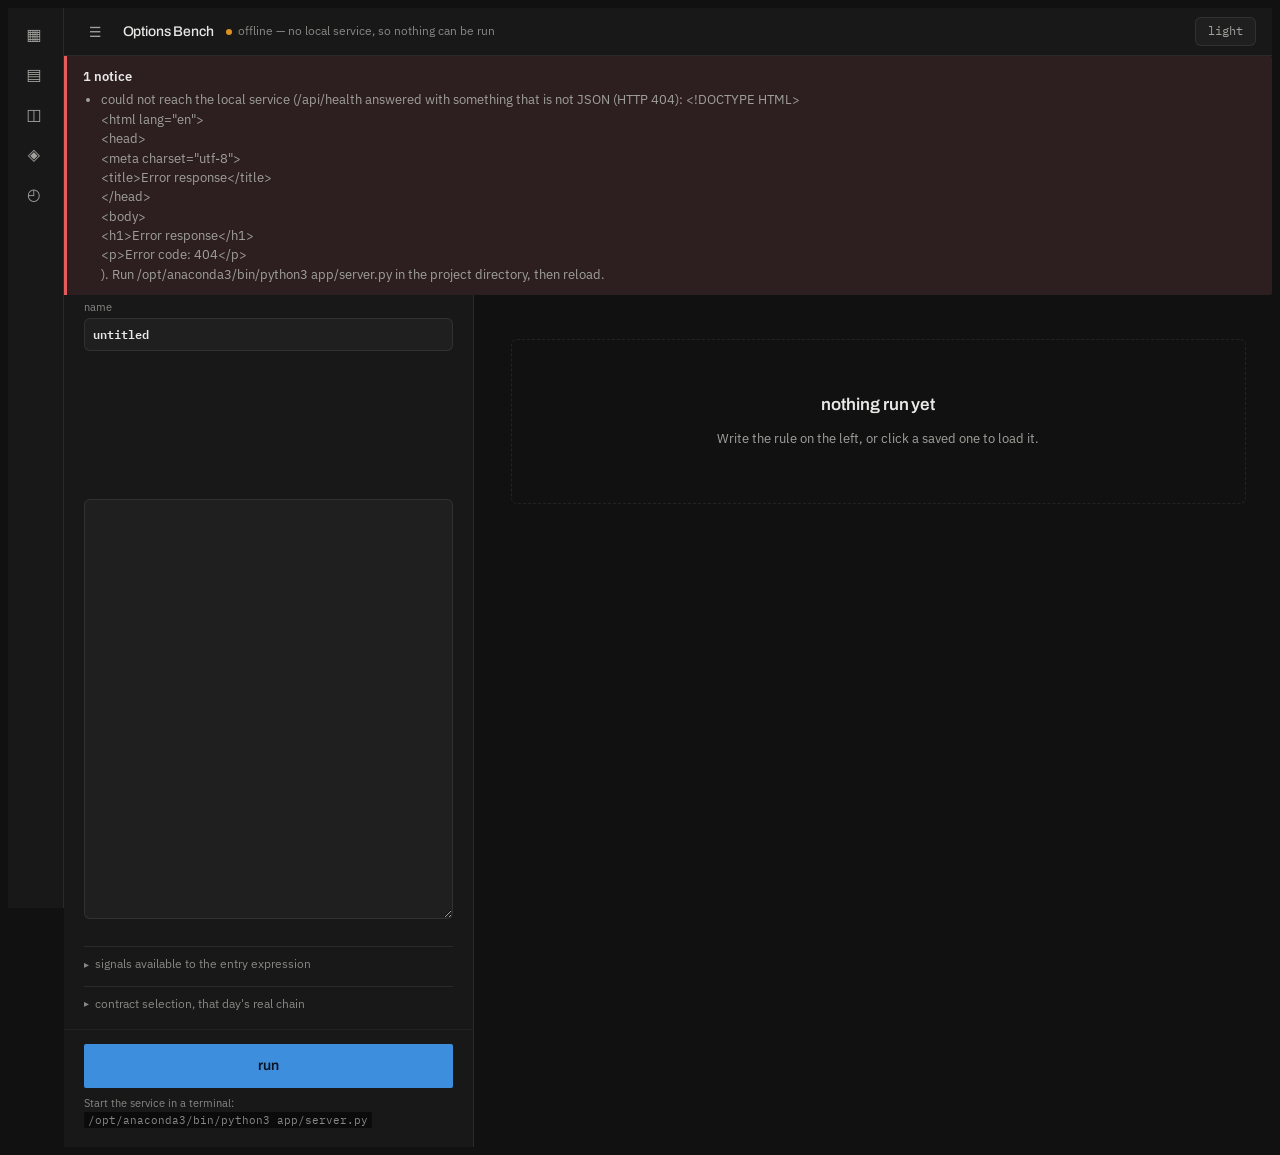
==== commit 75ced9f5: "fix: the seven-component board is back, as reference for the document You asked me to take out the f" ====
--- a/app/static/index.html
+++ b/app/static/index.html
@@ -95,6 +95,11 @@
        run, not after scrolling to find it. -->
   <section class="runs rule-gaps" id="ruleGaps" hidden></section>
 
+  <!-- The seven components as reference for the document: what each decides, what is
+       registered for it, what is not built. Written by the view, not here, because it is
+       generated from /api/meta. -->
+  <div id="slotHost"></div>
+
   <section class="runs" id="savedSec" hidden>
     <div class="runs-head"><h2>saved rules</h2></div>
     <div class="scroll"><table id="saved"></table></div>
--- a/app/static/bench.css
+++ b/app/static/bench.css
@@ -197,3 +197,134 @@
 /* Blocking means the engine will refuse the run, not that the rule is approximate. */
 .gap.blocking { border-left-color: var(--danger); }
 .gap.blocking b { color: var(--danger); }
+
+/* ── the seven components, as reference ─────────────────────────────────────────
+ *
+ * Not a form. Every control here writes into the rule document rather than holding a value
+ * of its own, so the rule lives in one place — the text — and there is no second copy in
+ * the DOM to drift from it. */
+.slots > summary {
+  cursor: pointer;
+  padding: var(--space-3) var(--space-4);
+  font-size: var(--font-sm);
+  font-weight: 600;
+  display: flex;
+  align-items: baseline;
+  gap: var(--space-3);
+}
+.slots > summary::-webkit-details-marker { display: none; }
+.slots > summary::before { content: "▸"; color: var(--text-muted); font-size: 10px; }
+.slots[open] > summary::before { content: "▾"; }
+
+.slots-body { padding: 0 var(--space-4) var(--space-4); }
+
+.layer + .layer { margin-top: var(--space-5); }
+.layer > h4 {
+  margin: 0 0 var(--space-2);
+  padding-bottom: var(--space-1);
+  border-bottom: 1px solid var(--border);
+  font-size: var(--font-xs);
+  font-weight: 600;
+  letter-spacing: .06em;
+  text-transform: uppercase;
+  color: var(--text-secondary);
+  display: flex;
+  align-items: baseline;
+  gap: var(--space-3);
+}
+.layer-what {
+  font-size: var(--font-xs);
+  font-weight: 400;
+  letter-spacing: 0;
+  text-transform: none;
+  color: var(--text-muted);
+}
+
+.slot { padding: var(--space-3) 0; border-bottom: 1px solid var(--border); }
+.slot:last-child { border-bottom: 0; }
+.slot > h5 {
+  margin: 0 0 3px;
+  font-size: var(--font-sm);
+  font-weight: 600;
+  display: flex;
+  align-items: baseline;
+  gap: var(--space-2);
+}
+/* A slot that is not fully built says so on its own line, which is criterion 2.7 applied
+   to a component rather than to a page. */
+.slot-mark {
+  font-size: 10px;
+  font-weight: 500;
+  padding: 1px 6px;
+  border-radius: 9px;
+  background: color-mix(in srgb, var(--warning) 16%, transparent);
+  color: var(--warning);
+}
+.slot.missing .slot-mark { background: color-mix(in srgb, var(--danger) 16%, transparent); color: var(--danger); }
+.slot-role { margin: 0; font-size: var(--font-xs); line-height: 1.5; color: var(--text-secondary); }
+.slot-role b { color: var(--text-primary); font-weight: 600; }
+.slot-gap {
+  margin: var(--space-2) 0 0;
+  padding-left: var(--space-3);
+  border-left: 2px solid var(--warning);
+  font-size: var(--font-xs);
+  line-height: 1.5;
+  color: var(--text-muted);
+}
+
+/* A registered variant. Clicking one writes it into the document in the shape run()
+   accepts, which is the only place its name and version are correct by construction. */
+.slot-forms { display: flex; flex-wrap: wrap; gap: var(--space-2); margin-top: var(--space-2); }
+.form-chip {
+  flex: 1 1 260px;
+  text-align: left;
+  padding: var(--space-2) var(--space-3);
+  border: 1px solid var(--border);
+  border-radius: var(--radius-sm);
+  background: var(--surface-2);
+  cursor: pointer;
+}
+.form-chip:hover { border-color: var(--accent); }
+.form-chip code {
+  display: block;
+  font-family: var(--mono);
+  font-size: var(--font-xs);
+  color: var(--accent);
+}
+.form-chip span {
+  display: block;
+  margin-top: 2px;
+  font-size: var(--font-xs);
+  line-height: 1.45;
+  color: var(--text-secondary);
+}
+
+.slot-fields { width: 100%; border-collapse: collapse; margin-top: var(--space-2); }
+.slot-fields th, .slot-fields td {
+  padding: 3px var(--space-3) 3px 0;
+  text-align: left;
+  vertical-align: baseline;
+  font-weight: 400;
+}
+.key {
+  font-family: var(--mono);
+  font-size: var(--font-xs);
+  color: var(--accent);
+  background: none;
+  border: 0;
+  padding: 0;
+  cursor: pointer;
+  white-space: nowrap;
+}
+.key:hover { text-decoration: underline; }
+.key-kind {
+  font-family: var(--mono);
+  font-size: 10.5px;
+  color: var(--text-muted);
+  white-space: nowrap;
+}
+.key-help { font-size: var(--font-xs); line-height: 1.45; color: var(--text-secondary); }
+
+.couplings { margin: 0; padding-left: var(--space-4); }
+.couplings li { font-size: var(--font-xs); line-height: 1.6; color: var(--text-secondary); }
+.couplings code { font-family: var(--mono); color: var(--accent); }
--- a/app/static/css/run.css
+++ b/app/static/css/run.css
@@ -94,83 +94,117 @@
   color: var(--text-secondary);
 }
 
-/* ── the evidence, folded ──
-   Limitations, findings and assumptions do different jobs, so each carries a glyph and a
-   count and can be told apart closed. Open they are identical rows, so reading one teaches
-   how to read the others. */
+/* ── what every run stands on ───────────────────────────────────────────────────
+ *
+ * A fixed sheet, one table per subject, three columns: the axis, what this run did on it,
+ * and what that limits. An assumption and the limitation it causes are the same fact, and
+ * the two separate blocks this replaces made the reader hold one in their head while
+ * reading the other.
+ *
+ * A row in a good state still shows, in muted text. That is deliberate: a blank cannot be
+ * told from an axis nobody examined, and the sheet's whole value is that its shape does
+ * not change between a careful run and a careless one. */
 .evidence {
-  display: flex;
-  flex-wrap: wrap;
-  gap: var(--space-2);
-  margin: var(--space-3) 0 0;
-}
-
-.ev {
-  flex: 1 1 260px;
+  margin-top: var(--space-4);
   border: 1px solid var(--border);
   border-radius: var(--radius-sm);
   background: var(--surface-1);
-  min-width: 0;
-}
-
-.ev[open] { flex-basis: 100%; }
-
-.ev > summary {
-  display: flex;
-  align-items: center;
+}
+.evidence > summary {
+  cursor: pointer;
+  padding: var(--space-3) var(--space-4);
+  font-size: var(--font-sm);
+  font-weight: 600;
+  display: flex;
+  align-items: baseline;
+  gap: var(--space-3);
+}
+.evidence > summary::-webkit-details-marker { display: none; }
+.evidence > summary::before { content: "▸"; color: var(--text-muted); font-size: 10px; }
+.evidence[open] > summary::before { content: "▾"; }
+.ev-why { font-size: var(--font-xs); font-weight: 400; color: var(--text-muted); }
+
+.ev-grid {
+  display: grid;
+  grid-template-columns: repeat(auto-fit, minmax(420px, 1fr));
+  gap: var(--space-4);
+  padding: 0 var(--space-4) var(--space-4);
+}
+
+.ev-sec { border-left: 3px solid var(--border); padding-left: var(--space-3); }
+/* The section's edge carries the worst state inside it, so the sheet can be read at the
+   level of subjects before any row is. */
+.ev-sec.bad { border-left-color: var(--danger); }
+.ev-sec.warn { border-left-color: var(--warning); }
+.ev-sec.ok { border-left-color: var(--success); }
+.ev-sec.leads { border-left-color: var(--accent); }
+
+.ev-sec h3 {
+  margin: 0 0 var(--space-2);
+  font-size: var(--font-xs);
+  font-weight: 600;
+  letter-spacing: .06em;
+  text-transform: uppercase;
+  color: var(--text-secondary);
+  display: flex;
+  align-items: baseline;
   gap: var(--space-2);
-  padding: var(--space-2) var(--space-3);
-  list-style: none;
-  font-size: var(--font-base);
-}
-
-.ev > summary::-webkit-details-marker { display: none; }
-
-.ev-glyph {
-  flex: 0 0 18px;
-  height: 18px;
-  display: grid;
-  place-items: center;
-  border-radius: 50%;
-  font-family: var(--mono);
-  font-size: var(--font-xs);
+}
+.ev-n {
+  font-family: var(--mono);
+  font-size: 10px;
+  font-weight: 500;
+  letter-spacing: 0;
+  color: var(--text-muted);
   background: var(--surface-2);
-  color: var(--text-muted);
-}
-
-.ev.warn .ev-glyph { background: var(--warning-soft); color: var(--warning); }
-.ev.bad .ev-glyph { background: var(--danger-soft); color: var(--danger); }
-.ev.ok .ev-glyph { background: var(--success-soft); color: var(--success); }
-
-.ev-title { font-weight: var(--weight-medium); }
-
-.ev-count {
-  font-family: var(--mono);
-  font-size: var(--font-xs);
-  color: var(--text-muted);
-  border: 1px solid var(--border);
-  border-radius: 999px;
-  padding: 0 var(--space-2);
-}
-
-/* The reason the block exists, kept off the line when there is no room for it: a label
-   that wraps to two lines in a folded card is noise. */
-.ev-why {
-  color: var(--text-muted);
-  font-size: var(--font-sm);
-  overflow: hidden;
-  text-overflow: ellipsis;
+  border-radius: 9px;
+  padding: 1px 6px;
+}
+
+.sheet { width: 100%; border-collapse: collapse; }
+.sheet th, .sheet td {
+  padding: var(--space-2) var(--space-3) var(--space-2) 0;
+  text-align: left;
+  vertical-align: top;
+  border-top: 1px solid var(--border);
+}
+.sheet tr:first-child th, .sheet tr:first-child td { border-top: 0; }
+
+.sheet th {
+  width: 8.5rem;
+  font-size: var(--font-xs);
+  font-weight: 400;
+  color: var(--text-muted);
   white-space: nowrap;
 }
-
-@media (max-width: 1100px) { .ev-why { display: none; } }
-
-.ev-body { padding: 0 var(--space-3) var(--space-2); }
-
+.sheet-is {
+  width: 11rem;
+  font-family: var(--mono);
+  font-size: var(--font-xs);
+  color: var(--text-primary);
+  overflow-wrap: anywhere;
+}
+.sheet-so { font-size: var(--font-xs); line-height: 1.5; color: var(--text-secondary); }
+.sheet-so b { color: var(--text-primary); font-weight: 600; }
+
+/* The consequence column carries the state; the other two stay neutral so the eye reads
+   one signal per row rather than three. */
+.sheet tr.ok .sheet-so { color: var(--text-muted); }
+.sheet tr.warn .sheet-so { color: var(--warning); }
+.sheet tr.bad .sheet-so { color: var(--danger); }
+.sheet tr.bad th, .sheet tr.bad .sheet-is { color: var(--text-primary); }
+
+@media (max-width: 760px) {
+  .sheet th, .sheet-is { width: auto; white-space: normal; }
+}
+
+/* The assumptions: a spec sheet, not findings. Label above value, several to a row, and
+   the value says what it is rather than leaning on a tooltip — so a column has to be wide
+   enough for "the whole spread paid (λ 1.00)" without cutting it. */
 .assume {
   display: grid;
-  grid-template-columns: repeat(auto-fit, minmax(132px, 1fr));
-  gap: var(--space-2) var(--space-4);
+  grid-template-columns: repeat(auto-fit, minmax(190px, 1fr));
+  gap: var(--space-3) var(--space-4);
   margin: 0;
 }
 
@@ -182,72 +216,19 @@
   white-space: nowrap;
 }
 
-.assume dt[data-tip] { border-bottom: 1px dotted var(--border-strong); }
-
 .assume dd {
   margin: 0;
   font-family: var(--mono);
   font-size: var(--font-sm);
-  color: var(--text-secondary);
-  overflow: hidden;
-  text-overflow: ellipsis;
-  white-space: nowrap;
+  line-height: 1.4;
+  color: var(--text-secondary);
+  overflow-wrap: anywhere;
 }
 
 .assume-note {
   margin: var(--space-3) 0 0;
-  font-size: var(--font-sm);
-  color: var(--text-muted);
-}
-
-.block-empty { margin: 0; font-size: var(--font-sm); color: var(--text-muted); }
-
-/* ── the rows inside an evidence block ── */
-.rows {
-  display: grid;
-  grid-template-columns: repeat(auto-fit, minmax(340px, 1fr));
-  gap: 0 var(--space-5);
-}
-
-.row-item { border-bottom: 1px solid var(--border); }
-.row-item:last-child { border-bottom: none; }
-
-.row-item > summary {
-  display: flex;
-  align-items: baseline;
-  gap: var(--space-2);
-  cursor: pointer;
-  list-style: none;
-  padding: var(--space-2) 0;
-  font-size: var(--font-sm);
-  color: var(--text-secondary);
-}
-
-.row-item > summary::-webkit-details-marker { display: none; }
-.row-item > summary:hover,
-.row-item[open] > summary { color: var(--text-primary); }
-
-.row-dot {
-  flex: 0 0 auto;
-  width: 6px;
-  height: 6px;
-  border-radius: 50%;
-  background: var(--text-muted);
-  transform: translateY(-1px);
-}
-
-.row-item.ok .row-dot { background: var(--success); }
-.row-item.warn .row-dot { background: var(--warning); }
-.row-item.bad .row-dot { background: var(--danger); width: 8px; height: 8px; }
-
-.row-item p {
-  margin: 0;
-  padding: 0 0 var(--space-3) calc(var(--space-2) + 6px);
-  /* Prose at label size is prose nobody reads. 11 px is for labels; a sentence gets 13. */
-  font-size: var(--font-base);
-  line-height: 1.5;
-  color: var(--text-secondary);
-  max-width: 70ch;
+  font-size: var(--font-xs);
+  color: var(--text-muted);
 }
 
 /* ── the metric cards ──
@@ -324,39 +305,20 @@
 .card.thin dd { color: var(--text-secondary); }
 .card.empty dd { color: var(--text-muted); }
 
-/* The interval, drawn as a bar beneath the point estimate. */
-.interval { margin-top: auto; padding-top: var(--space-2); }
-
-.interval-bar {
-  display: block;
-  position: relative;
-  height: 3px;
-  border-radius: 2px;
-  background: color-mix(in srgb, var(--accent) 45%, transparent);
-}
-
-.interval.crosses .interval-bar {
-  background: color-mix(in srgb, var(--warning) 55%, transparent);
-}
-
-.interval-zero {
-  position: absolute;
-  top: -3px;
-  width: 1px;
-  height: 9px;
-  background: var(--text-primary);
-}
-
-.interval-text {
-  display: block;
-  margin-top: 3px;
-  font-family: var(--mono);
-  font-size: var(--font-xs);
-  color: var(--text-muted);
-  white-space: nowrap;
-  overflow: hidden;
-  text-overflow: ellipsis;
-}
+/* The spread on the headline figure. A full-width line directly under the verdict,
+   because it qualifies that number and a 165px card could not hold the sentence.
+   Warning-coloured when the range spans zero: then the headline's sign is not
+   established, which is the strongest thing this page can say about a result. */
+.verdict-spread {
+  margin: var(--space-2) 0 0;
+  font-size: var(--font-sm);
+  line-height: 1.5;
+  color: var(--text-secondary);
+}
+.verdict-spread b { color: var(--text-primary); font-weight: 600; }
+.verdict-spread.crosses { color: var(--warning); }
+.verdict-spread.crosses b { color: var(--warning); }
+
 
 /* ── the tabs ──
    `.run-tabs`, not `.tabs`: the bench already has a `.tabs` for choosing how a strategy is
@@ -688,3 +650,40 @@
   white-space: pre-wrap;
   overflow-x: auto;
 }
+
+/* An input's constraint, beside the field rather than behind it. It is what the field
+   will accept, which is not an explanation and does not belong in a tooltip. */
+.vhint { font-weight: 400; color: var(--text-muted); }
+
+/* ── archiving and deleting ─────────────────────────────────────────────────────
+ *
+ * The confirmation is in the page, not a `confirm()`. A browser dialog holds one line and
+ * asks "did you mean it", which the reader answered by pressing the button; the question
+ * they have is what else goes with the run, and that is a list. Here it can be read twice,
+ * and the alternative sits beside it rather than behind a dismissed modal. */
+.chip.danger { color: var(--danger); border-color: color-mix(in srgb, var(--danger) 40%, transparent); }
+.chip.danger:hover { background: color-mix(in srgb, var(--danger) 10%, transparent); }
+
+.del {
+  margin: var(--space-3) 0 0;
+  padding: var(--space-3) var(--space-4);
+  border: 1px solid var(--danger);
+  border-radius: var(--radius-sm);
+  background: color-mix(in srgb, var(--danger) 5%, var(--surface-1));
+}
+.del h4 { margin: 0 0 var(--space-2); font-size: var(--font-sm); color: var(--danger); }
+.del ul { margin: 0; padding-left: var(--space-4); }
+.del li {
+  font-family: var(--mono);
+  font-size: var(--font-xs);
+  line-height: 1.6;
+  color: var(--text-secondary);
+}
+.del-cost, .del-alt {
+  margin: var(--space-3) 0 0;
+  font-size: var(--font-xs);
+  line-height: 1.5;
+  color: var(--text-secondary);
+}
+.del-cost { color: var(--warning); }
+.del-row { display: flex; gap: var(--space-2); margin-top: var(--space-3); }
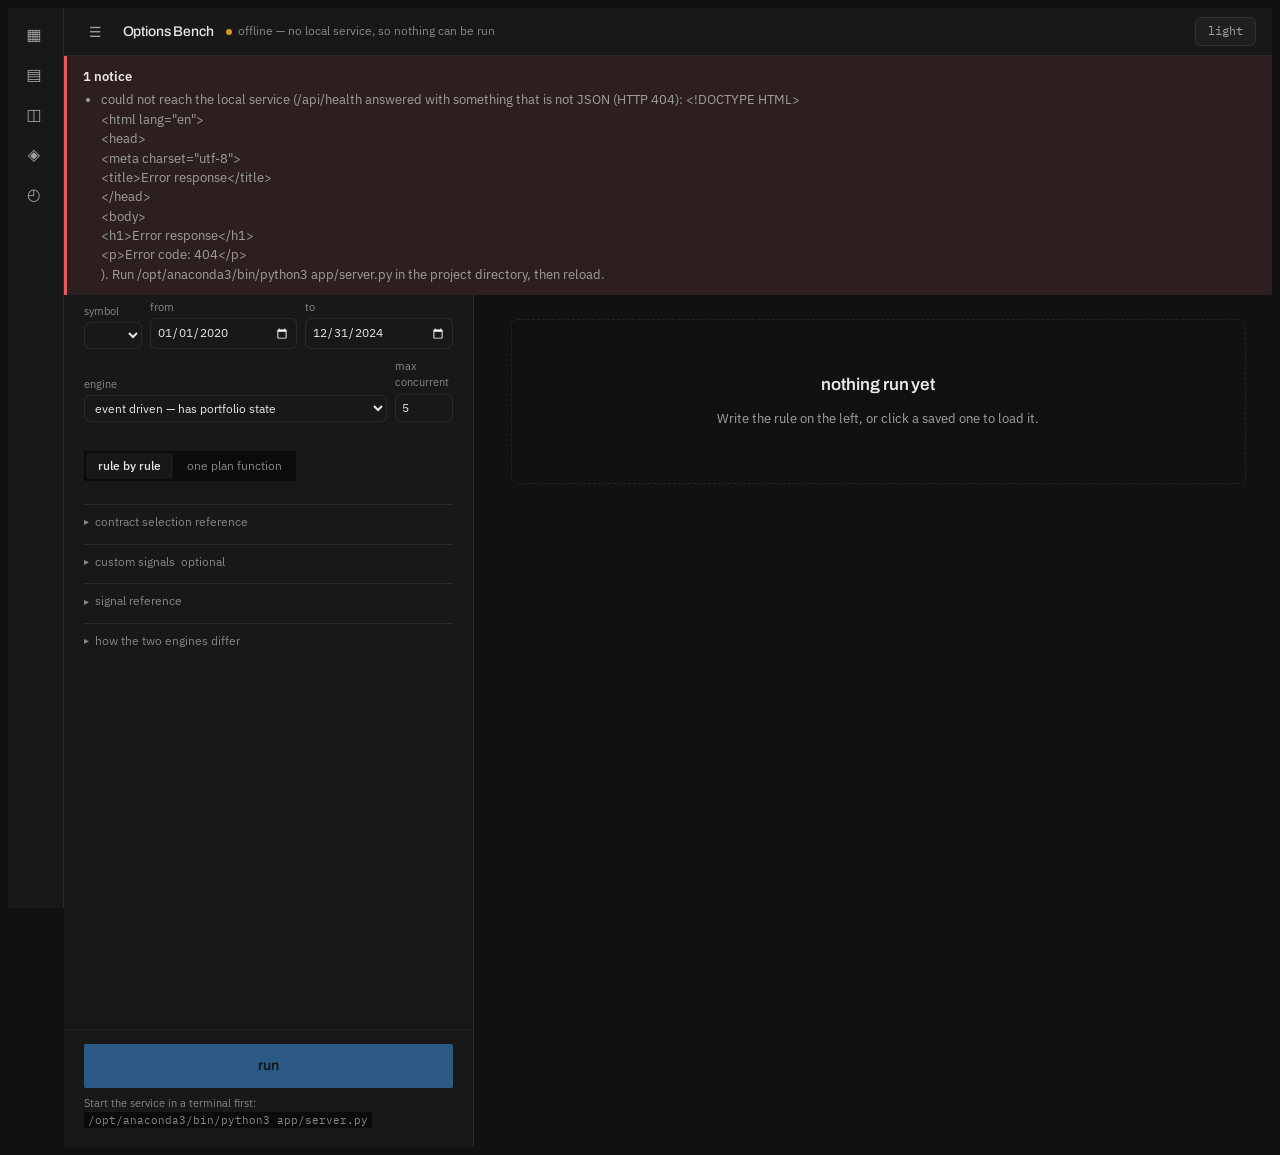
==== commit ffcda001: "revert: put the composer back, and fix the "form" you were pointing at I misread you. "能不能不要有form这种东" ====
--- a/app/static/index.html
+++ b/app/static/index.html
@@ -41,72 +41,91 @@
   <!-- ══ the bench ══ -->
   <section class="bench" id="view-bench">
 
-<!-- ══ left: the rule itself ══
 
-     This was a form: seven slot cards, a variant picker per slot and a generated control
-     per parameter. It is a text document now, and the document is the exact payload the
-     engine receives — no field is translated on the way out and none is filled in when
-     omitted, so what is on screen is what ran.
+<!-- ══ left: parameters, organised by the seven components ══ -->
+<aside class="panel">
+  <form id="form" class="panel-body">
 
-     The form was the wrong shape for the work. A researcher who already knows what rule
-     they want to test does not want to be walked through seven dropdowns to say it, and a
-     dropdown can only offer the rules someone anticipated: the engine orders contracts by
-     target delta, so a delta slider quietly answers "which contract" with the only answer
-     it has, whatever rule was actually intended. A document can hold the rule as written
-     and the interface can say where the engine falls short of it, which is the honest
-     version of the same screen. -->
-<aside class="panel">
-  <div class="panel-body">
-    <label class="sb grow rule-name">name
-      <input type="text" id="ruleName" value="untitled" spellcheck="false"
-             autocomplete="off"></label>
+    <!-- What to run: symbol, range, engine. Boilerplate, kept to two rows so it does
+         not compete with the strategy for space. -->
+    <div class="setup-bar">
+      <label class="sb narrow">symbol<select name="symbol" id="symbol"></select></label>
+      <label class="sb">from<input type="date" name="start" value="2020-01-01"></label>
+      <label class="sb">to<input type="date" name="end" value="2024-12-31"></label>
+    </div>
+    <div class="setup-bar">
+      <label class="sb grow">engine<select name="engine" id="engine">
+        <option value="trade_table">trade table — fast, for sweeps</option>
+        <option value="event_driven" selected>event driven — has portfolio state</option>
+      </select></label>
+      <label class="sb narrow" id="concurrentWrap">max concurrent<input type="number" name="max_concurrent" value="5" min="1" max="50"></label>
+    </div>
+    <p class="hint setup-note"><span id="spanHint"></span>
+      <span id="engineLock" hidden>In plan mode the engine is locked to event driven.</span></p>
 
-    <div class="rule-wrap">
-      <textarea id="ruleText" class="code rule-text" spellcheck="false"
-                autocomplete="off" autocapitalize="off"></textarea>
+    <!-- How the strategy is written: rule by rule, or one function for all of it. -->
+    <div class="tabs mode-tabs" role="tablist">
+      <button type="button" class="tab on" data-strat="params" role="tab">rule by rule</button>
+      <button type="button" class="tab" data-strat="plan" role="tab">one plan function</button>
     </div>
-    <p class="rule-state" id="ruleState"></p>
+
+    <!-- The code box, shown only in plan mode -->
+    <div id="planWrap" hidden>
+      <textarea name="plan_code" id="planCode" spellcheck="false" rows="20" class="code"></textarea>
+      <p class="hint"><button type="button" class="link" id="planHelp">what is in ctx</button></p>
+      <pre class="help" id="planHelpBody" hidden></pre>
+    </div>
+
+    <!-- The seven components, **generated from the backend definition**, not written
+         by hand. Hand-written HTML drifts from components.py. -->
+    <div id="comps"></div>
+
+    <details class="ref" id="tradeoffRef">
+      <summary>contract selection reference<span class="ref-n" id="toWhen"></span></summary>
+      <p class="hint">Spread over <b>moneyness x tenor</b>. The numbers come from <b>that
+        day's real chain</b>, not a formula — with your own data they reflect the real
+        skew automatically.</p>
+      <div id="tradeoffBody" class="to-body"></div>
+    </details>
 
     <details class="ref">
-      <summary>signals available to the entry expression<span class="ref-n" id="sigCount"></span></summary>
-      <input type="search" id="sigSearch" placeholder="name or meaning" class="ref-search">
+      <summary>custom signals<span class="ref-n">optional</span></summary>
+      <textarea name="signals_code" id="signalsCode" spellcheck="false" rows="7" class="code"
+        title="Define a SIGNALS dict. Always use adjusted(), or ex-dividend days produce false gaps."></textarea>
+    </details>
+
+    <details class="ref">
+      <summary>signal reference<span class="ref-n" id="sigCount"></span></summary>
+      <input type="search" id="sigSearch" placeholder="search a name or a meaning…" class="ref-search">
       <div id="sigRef" class="sig-ref"></div>
     </details>
 
-    <details class="ref" id="tradeoffRef">
-      <summary>contract selection, that day's real chain<span class="ref-n" id="toWhen"></span></summary>
-      <div id="tradeoffBody" class="to-body"></div>
+    <details class="ref">
+      <summary>how the two engines differ</summary>
+      <p class="hint" id="engineHint"></p>
     </details>
-  </div>
+
+  </form>
 
   <div class="panel-foot">
     <button class="run" id="run">run</button>
-    <p class="hint" id="runHint"></p>
+    <p class="hint" id="runHint">About 40 seconds over ten years; a shorter range is much faster.</p>
   </div>
 </aside>
 
-<!-- ══ right: the rules that have been saved, and the runs made from them ══ -->
+<!-- ══ right: results ══ -->
 <main class="stage">
 
-  <!-- What the document asks for that the engine cannot do. Derived from the document,
-       not a fixed list: silence here means nothing was detected, not that nothing is
-       wrong. It sits here rather than under the editor because a rule of any size is
-       taller than the panel, and this is the part that has to be read before pressing
-       run, not after scrolling to find it. -->
-  <section class="runs rule-gaps" id="ruleGaps" hidden></section>
-
-  <!-- The seven components as reference for the document: what each decides, what is
-       registered for it, what is not built. Written by the view, not here, because it is
-       generated from /api/meta. -->
-  <div id="slotHost"></div>
-
-  <section class="runs" id="savedSec" hidden>
-    <div class="runs-head"><h2>saved rules</h2></div>
-    <div class="scroll"><table id="saved"></table></div>
-  </section>
-
+  <!-- The bench composes a run and lists what has been run. **Reading a result happens on
+       the analysis surface**, not here: the design plan separates composing (section 4)
+       from analysing (section 6), and one page doing both was a single endless scroll of
+       every chart at once, with no way to tell which question each answered. -->
   <section class="runs" id="runsSec" hidden>
-    <div class="runs-head"><h2>runs in this session</h2></div>
+    <div class="runs-head">
+      <h2>runs in this session</h2>
+      <p>Click a run's number to open it on the analysis page. Pin one as the baseline and
+         the others show their change against it.</p>
+    </div>
     <div class="scroll"><table id="runs"></table></div>
   </section>
 
--- a/app/static/bench.css
+++ b/app/static/bench.css
@@ -17,8 +17,7 @@
 .panel{position:sticky;top:0;height:100vh;display:flex;flex-direction:column;
   background:var(--panel);border-right:1px solid var(--line)}
 @media(max-width:980px){.panel{position:static;height:auto;border-right:none;border-bottom:1px solid var(--line)}}
-.panel-head{padding:18px 20px 14px;border-bottom:1px solid var(--line-soft)}
-.panel-head h1{font-family:var(--display);font-size:18px;font-weight:700;letter-spacing:-.015em;margin:0}
+
 .mode{margin:4px 0 0;font-size:11.5px;color:var(--ink-3)}
 .mode.live::before{content:"";display:inline-block;width:6px;height:6px;border-radius:50%;
   background:var(--gain);margin-right:6px;vertical-align:middle}
@@ -26,15 +25,6 @@
   background:var(--warn);margin-right:6px;vertical-align:middle}
 
 .panel-body{flex:1;overflow-y:auto;padding:4px 20px 16px;display:flex;flex-direction:column;gap:2px}
-
-.grp{border:none;border-bottom:1px solid var(--line-soft);margin:0;padding:14px 0}
-.grp:last-child{border-bottom:none}
-.grp legend{font-family:var(--display);font-size:11px;font-weight:600;letter-spacing:.05em;
-  text-transform:uppercase;color:var(--ink-2);padding:0;margin-bottom:9px;display:flex;
-  align-items:center;gap:7px;width:100%}
-.grp legend b{font-size:11.5px;color:var(--accent);font-weight:700}
-.grp legend .opt{margin-left:auto;font-size:10px;font-weight:400;color:var(--ink-3);
-  text-transform:none;letter-spacing:0}
 
 /* Component status: what does not stand up has to be visible at a glance */
 .comp[data-state="partial"] legend b,.comp[data-state="missing"] legend b{color:var(--ink-3)}
@@ -45,12 +35,7 @@
 
 .row{display:flex;gap:10px;margin-bottom:9px}
 .row:last-child{margin-bottom:0}
-.grp label{flex:1;display:flex;flex-direction:column;gap:4px;font-size:11.5px;color:var(--ink-2);min-width:0}
-.grp label.full{width:100%}
-.grp input,.grp select,.grp textarea{background:var(--ground);border:1px solid var(--line);
-  border-radius:2px;padding:6px 8px;font-size:13px;width:100%;min-width:0}
-.grp input:focus,.grp select:focus,.grp textarea:focus{border-color:var(--accent);outline:none}
-.grp input.mono{font-family:var(--mono);font-size:12px}
+
 .unit{position:absolute;opacity:0}          /* the unit goes in the label text instead */
 .hint{margin:7px 0 0;font-size:11px;line-height:1.55;color:var(--ink-3)}
 .hint code{font-family:var(--mono);font-size:10.5px;background:var(--sunk);padding:1px 4px;border-radius:2px}
@@ -74,8 +59,6 @@
 pre.help{margin:8px 0 0;padding:10px 12px;background:var(--sunk);border-radius:2px;
   font-family:var(--mono);font-size:10.5px;line-height:1.6;color:var(--ink-2);
   white-space:pre-wrap;border-left:2px solid var(--line)}
-.grp details summary{font-size:11.5px;color:var(--ink-2);cursor:pointer;margin-bottom:8px}
-.grp details summary:hover{color:var(--accent)}
 
 /* The run button */
 .panel-foot{padding:14px 20px 18px;border-top:1px solid var(--line-soft);background:var(--panel)}
@@ -92,8 +75,6 @@
 .placeholder h2{font-size:17px;font-weight:600;margin-bottom:10px}
 .placeholder p{margin:0 auto;max-width:56ch;font-size:13px;color:var(--ink-2);line-height:1.7}
 .placeholder b{color:var(--ink);font-weight:600}
-.gap-list{margin-top:18px!important;font-size:11.5px!important;color:var(--ink-3)!important;
-  text-align:left;display:inline-block;white-space:pre-line;border-left:2px solid var(--line);padding-left:12px}
 
 /* Run history: comparison is the substance of research, so it sits at the top and
    stands out */
@@ -114,7 +95,6 @@
 .more summary{padding:11px 16px;font-family:var(--display);font-size:13px;font-weight:600;cursor:pointer}
 .more summary:hover{color:var(--accent)}
 .more[open] summary{border-bottom:1px solid var(--line-soft)}
-.more-body{padding:16px;display:flex;flex-direction:column;gap:18px}
 
 /* An overlay while it runs, so it does not look frozen */
 .busy-note{display:flex;align-items:center;gap:10px;padding:13px 16px;background:var(--accent-soft);
@@ -124,66 +104,12 @@
 @keyframes sp{to{transform:rotate(360deg)}}
 @media(prefers-reduced-motion:reduce){.spin{animation:none}}
 
-/* ── validate this run ──────────────────────────────────── */
-.valid-tools{display:grid;grid-template-columns:repeat(auto-fit,minmax(216px,1fr));
-  gap:10px;margin:4px 0 14px}
-.valid-tool{display:flex;flex-direction:column;border:1px solid var(--line);
-  border-radius:var(--radius);padding:11px 13px;background:var(--panel)}
-.valid-tool h4{margin:0 0 5px;font:600 12.5px/1.3 var(--sans)}
-.valid-tool p{margin:0 0 10px;font-size:11.5px;line-height:1.55;color:var(--ink-2);flex:1}
-.valid-tool .vrow{display:grid;grid-template-columns:auto 1fr;gap:5px 7px;
-  align-items:center}
-.valid-tool .vrow button{grid-column:1/-1;justify-self:start;margin-top:4px}
-/* Wide enough for a list of levels ("0.5, 1.0, 1.5"); a truncated list reads as a
-   shorter one, and the user then wonders why a level is missing from the grid. */
-.valid-tool input{width:100%;min-width:0;font:11.5px/1 var(--mono);padding:4px 6px;
-  border:1px solid var(--line);border-radius:var(--radius);background:var(--ground);
-  color:var(--ink)}
-.valid-tool label{font-size:10.5px;color:var(--ink-3);letter-spacing:.02em}
-.valid-tool .unavail{font-size:11px;color:var(--ink-3);font-style:italic}
 .valid-out{margin:0;padding:15px 17px;border:1px solid var(--line);
   border-radius:var(--radius);background:var(--panel);color:var(--ink);
   font:11.5px/1.65 var(--mono);white-space:pre-wrap;overflow-x:auto;
   max-height:640px;overflow-y:auto}
 .valid-out b{color:var(--warn)}
 
-/* ── the rule document ──────────────────────────────────────────────────────────
- *
- * The panel is one text area and the state of what is in it. Monospace, because this is a
- * document whose alignment carries meaning, and sized so a whole rule is on screen at
- * once: scrolling to see the exit levels while editing the entry is how a rule gets
- * contradicted without noticing.
- */
-.rule-name { margin: 0 0 var(--space-3); }
-.rule-name input {
-  font-family: var(--mono); font-size: var(--font-sm); font-weight: 600;
-  padding: 6px 8px; width: 100%;
-  background: var(--surface-2); color: var(--text-primary);
-  border: 1px solid var(--border); border-radius: var(--radius-sm);
-}
-.rule-name input:focus { outline: 2px solid var(--accent); outline-offset: -1px; }
-
-.rule-wrap { position: relative; }
-.rule-text {
-  width: 100%; min-height: 420px; resize: vertical;
-  font-family: var(--mono); font-size: 12.5px; line-height: 1.55;
-  padding: var(--space-3); tab-size: 2;
-  background: var(--surface-2); color: var(--text-primary);
-  border: 1px solid var(--border); border-radius: var(--radius-sm);
-}
-.rule-text:focus { outline: 2px solid var(--accent); outline-offset: -1px; }
-
-.rule-state {
-  margin: 6px 0 0; font-family: var(--mono); font-size: var(--font-xs);
-  color: var(--text-muted);
-}
-.rule-state.ok b { color: var(--text-secondary); }
-.rule-state.bad { color: var(--danger); }
-
-/* What the engine cannot do with this rule. Weighted below the document and above the
- * references: it is about the rule on screen, so it is not a reference, but it is not an
- * error either — most of these are facts about the engine the reader has to work around. */
-.gap-list { padding: var(--space-4) var(--space-5) var(--space-5); }
 .gap {
   padding: var(--space-2) 0 var(--space-2) var(--space-3);
   border-left: 2px solid var(--border-strong);
@@ -216,8 +142,6 @@
 .slots > summary::before { content: "▸"; color: var(--text-muted); font-size: 10px; }
 .slots[open] > summary::before { content: "▾"; }
 
-.slots-body { padding: 0 var(--space-4) var(--space-4); }
-
 .layer + .layer { margin-top: var(--space-5); }
 .layer > h4 {
   margin: 0 0 var(--space-2);
@@ -232,13 +156,6 @@
   align-items: baseline;
   gap: var(--space-3);
 }
-.layer-what {
-  font-size: var(--font-xs);
-  font-weight: 400;
-  letter-spacing: 0;
-  text-transform: none;
-  color: var(--text-muted);
-}
 
 .slot { padding: var(--space-3) 0; border-bottom: 1px solid var(--border); }
 .slot:last-child { border-bottom: 0; }
@@ -250,62 +167,7 @@
   align-items: baseline;
   gap: var(--space-2);
 }
-/* A slot that is not fully built says so on its own line, which is criterion 2.7 applied
-   to a component rather than to a page. */
-.slot-mark {
-  font-size: 10px;
-  font-weight: 500;
-  padding: 1px 6px;
-  border-radius: 9px;
-  background: color-mix(in srgb, var(--warning) 16%, transparent);
-  color: var(--warning);
-}
-.slot.missing .slot-mark { background: color-mix(in srgb, var(--danger) 16%, transparent); color: var(--danger); }
-.slot-role { margin: 0; font-size: var(--font-xs); line-height: 1.5; color: var(--text-secondary); }
-.slot-role b { color: var(--text-primary); font-weight: 600; }
-.slot-gap {
-  margin: var(--space-2) 0 0;
-  padding-left: var(--space-3);
-  border-left: 2px solid var(--warning);
-  font-size: var(--font-xs);
-  line-height: 1.5;
-  color: var(--text-muted);
-}
-
-/* A registered variant. Clicking one writes it into the document in the shape run()
-   accepts, which is the only place its name and version are correct by construction. */
-.slot-forms { display: flex; flex-wrap: wrap; gap: var(--space-2); margin-top: var(--space-2); }
-.form-chip {
-  flex: 1 1 260px;
-  text-align: left;
-  padding: var(--space-2) var(--space-3);
-  border: 1px solid var(--border);
-  border-radius: var(--radius-sm);
-  background: var(--surface-2);
-  cursor: pointer;
-}
-.form-chip:hover { border-color: var(--accent); }
-.form-chip code {
-  display: block;
-  font-family: var(--mono);
-  font-size: var(--font-xs);
-  color: var(--accent);
-}
-.form-chip span {
-  display: block;
-  margin-top: 2px;
-  font-size: var(--font-xs);
-  line-height: 1.45;
-  color: var(--text-secondary);
-}
-
-.slot-fields { width: 100%; border-collapse: collapse; margin-top: var(--space-2); }
-.slot-fields th, .slot-fields td {
-  padding: 3px var(--space-3) 3px 0;
-  text-align: left;
-  vertical-align: baseline;
-  font-weight: 400;
-}
+
 .key {
   font-family: var(--mono);
   font-size: var(--font-xs);
@@ -317,14 +179,40 @@
   white-space: nowrap;
 }
 .key:hover { text-decoration: underline; }
-.key-kind {
-  font-family: var(--mono);
-  font-size: 10.5px;
-  color: var(--text-muted);
-  white-space: nowrap;
-}
-.key-help { font-size: var(--font-xs); line-height: 1.45; color: var(--text-secondary); }
-
-.couplings { margin: 0; padding-left: var(--space-4); }
-.couplings li { font-size: var(--font-xs); line-height: 1.6; color: var(--text-secondary); }
-.couplings code { font-family: var(--mono); color: var(--accent); }
+
+
+/* ── which rule decides a slot ──────────────────────────────────────────────────
+ *
+ * A list, not a dropdown. These are two or three options that each need a line to be
+ * understood, and the sentence that explains one used to appear only once it had been
+ * chosen — so finding out what `premium` meant required picking it. */
+.rule-opts { display: grid; gap: 4px; margin: 6px 0 8px; }
+
+.rule-opt {
+  display: grid;
+  grid-template-columns: 14px auto 1fr;
+  align-items: baseline;
+  gap: 2px 7px;
+  padding: 5px 7px;
+  border: 1px solid var(--line);
+  border-radius: 3px;
+  cursor: pointer;
+}
+.rule-opt:hover { border-color: var(--accent); }
+.rule-opt.on { border-color: var(--accent); background: color-mix(in srgb, var(--accent) 7%, transparent); }
+.rule-opt input { margin: 0; }
+
+.rule-name { font-family: var(--mono); font-size: 11.5px; color: var(--ink); white-space: nowrap; }
+.rule-opt.on .rule-name { color: var(--accent); font-weight: 600; }
+.rule-why { font-size: 11px; line-height: 1.45; color: var(--ink-2); }
+/* A stateful rule carries something from one day to the next, which is the difference
+   between a trailing stop and a fixed one and worth saying beside the name. */
+.rule-tag {
+  font-family: var(--sans);
+  font-size: 9.5px;
+  padding: 0 4px;
+  margin-left: 4px;
+  border-radius: 2px;
+  background: var(--sunk);
+  color: var(--ink-3);
+}
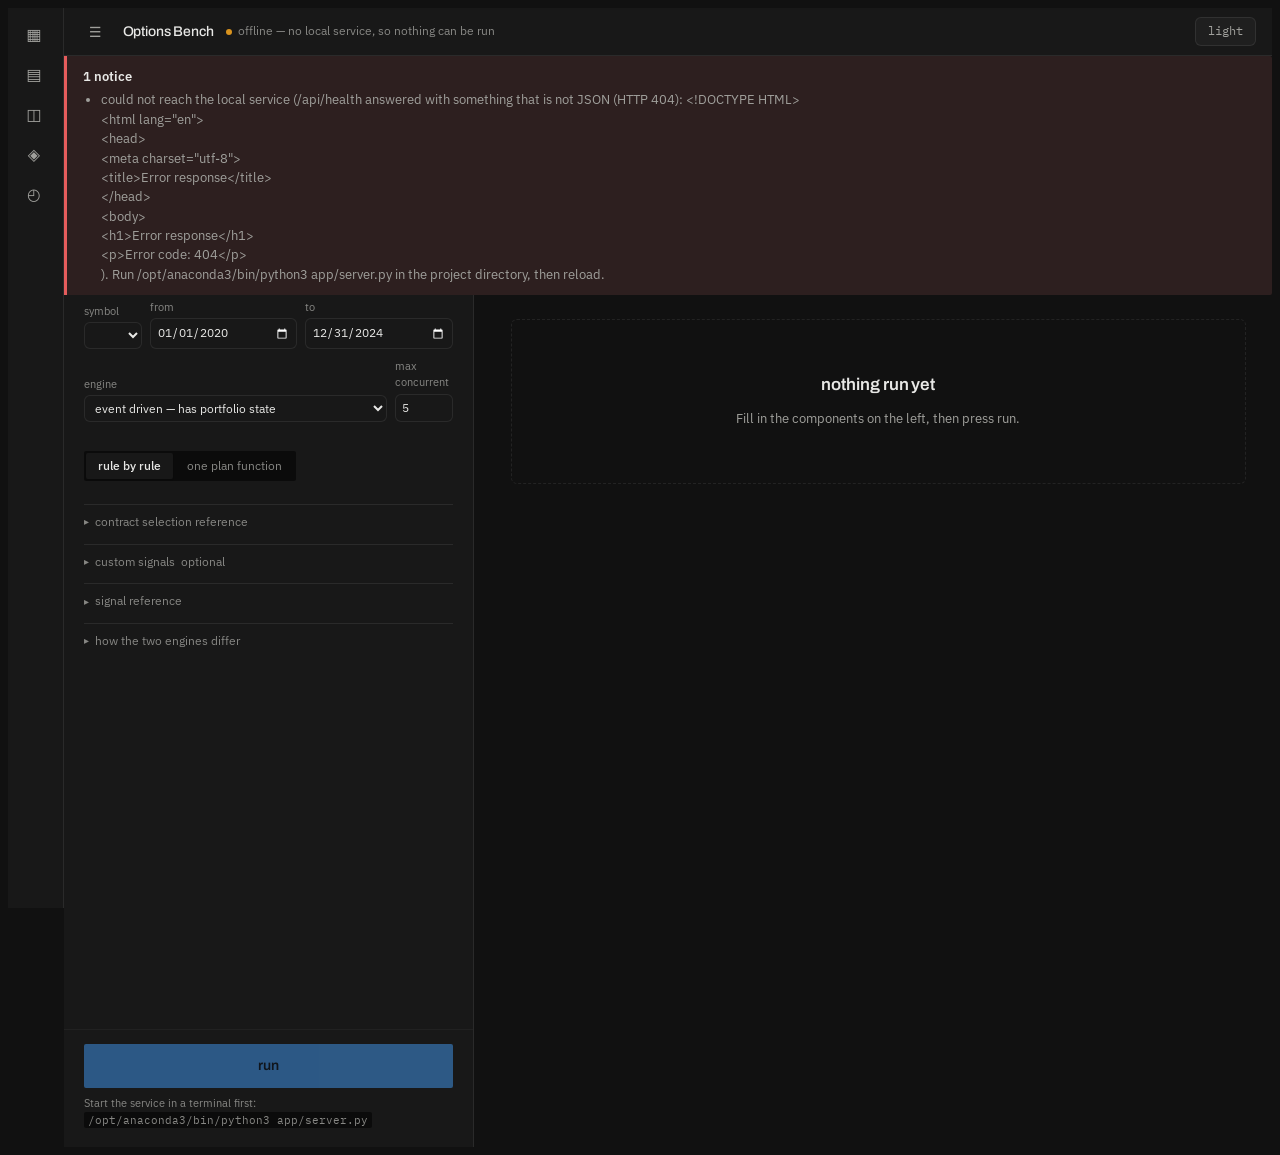
==== commit 48975ea7: "fix: the empty state describes the composer again The last line of the document rewrite that the rev" ====
--- a/app/static/index.html
+++ b/app/static/index.html
@@ -131,7 +131,7 @@
 
   <div class="placeholder" id="placeholder">
     <h2>nothing run yet</h2>
-    <p>Write the rule on the left, or click a saved one to load it.</p>
+    <p>Fill in the components on the left, then press run.</p>
     <p class="hint" id="gapList" hidden></p>
   </div>
 </main>
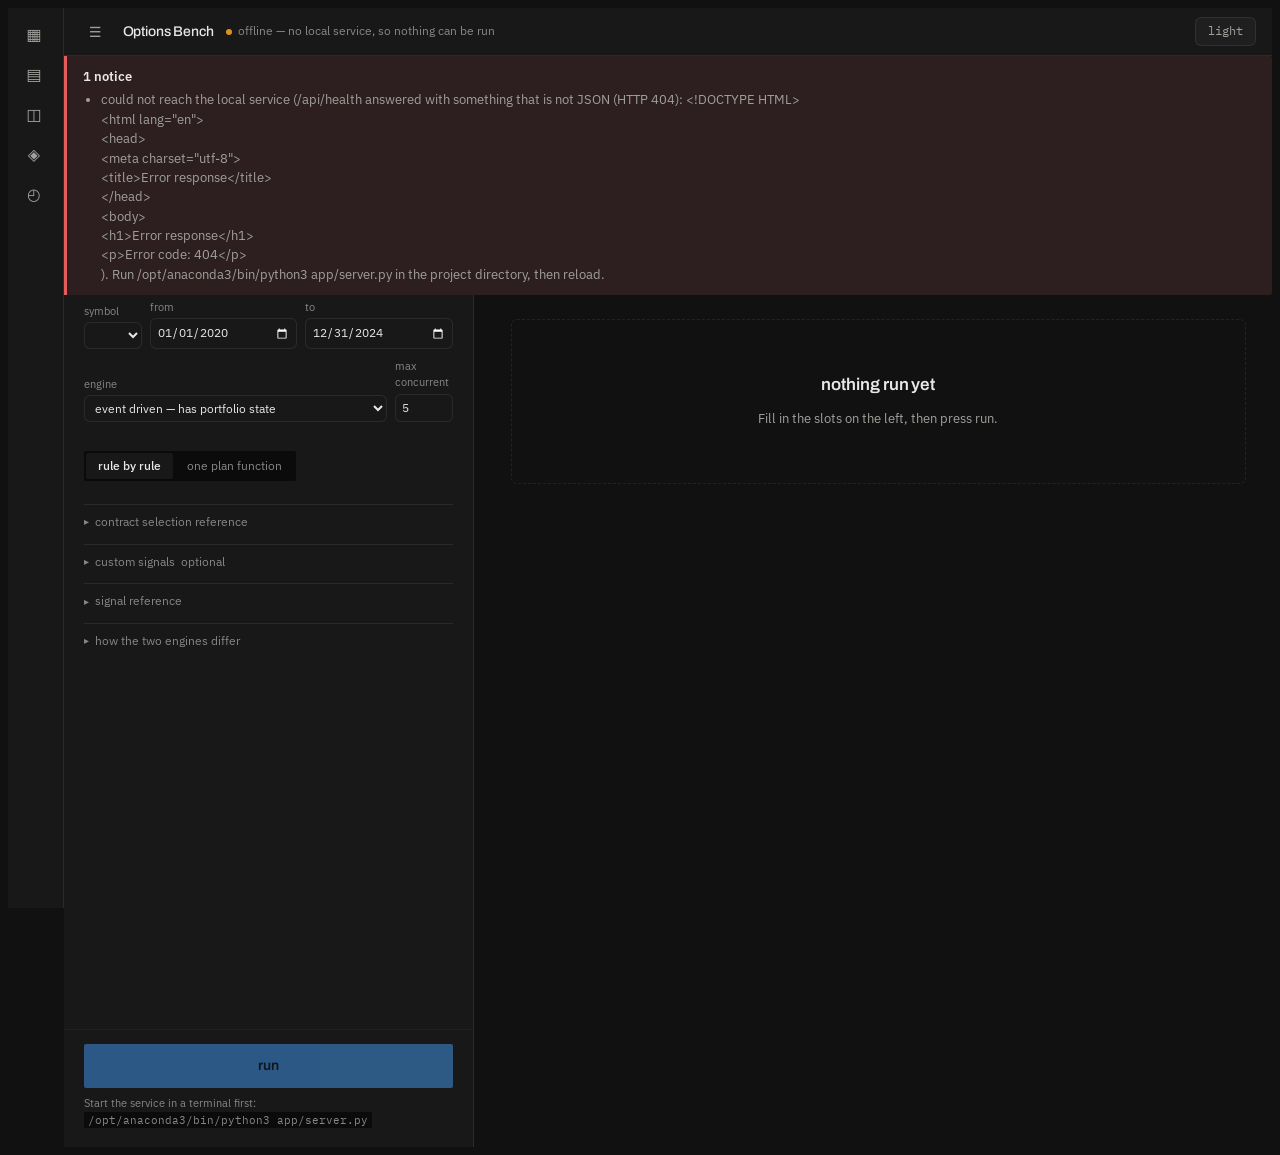
==== commit 35db90ea: "feat: one word per concept, held by a guard The addendum's terms table exists because a reader who m" ====
--- a/app/static/index.html
+++ b/app/static/index.html
@@ -60,6 +60,7 @@
       </select></label>
       <label class="sb narrow" id="concurrentWrap">max concurrent<input type="number" name="max_concurrent" value="5" min="1" max="50"></label>
     </div>
+    <p class="changed-line" id="changedLine" hidden></p>
     <p class="hint setup-note"><span id="spanHint"></span>
       <span id="engineLock" hidden>In plan mode the engine is locked to event driven.</span></p>
 
@@ -131,7 +132,7 @@
 
   <div class="placeholder" id="placeholder">
     <h2>nothing run yet</h2>
-    <p>Fill in the components on the left, then press run.</p>
+    <p>Fill in the slots on the left, then press run.</p>
     <p class="hint" id="gapList" hidden></p>
   </div>
 </main>
--- a/app/static/bench.css
+++ b/app/static/bench.css
@@ -216,3 +216,28 @@
   background: var(--sunk);
   color: var(--ink-3);
 }
+
+/* ── what has been changed from the starting configuration ──────────────────────
+ *
+ * A dot on the field, and a count at the top. After ten minutes of editing, "what in here
+ * is mine" is a question the form could not answer at all. */
+.changed-line {
+  margin: 6px 0 0;
+  font-size: 11px;
+  color: var(--accent);
+}
+.field { position: relative; }
+.baseline-dot {
+  position: absolute;
+  top: 1px;
+  right: 0;
+  width: 7px;
+  height: 7px;
+  padding: 0;
+  border: 0;
+  border-radius: 50%;
+  background: var(--accent);
+  cursor: pointer;
+}
+.baseline-dot:hover { box-shadow: 0 0 0 3px color-mix(in srgb, var(--accent) 25%, transparent); }
+.field.changed > label { color: var(--accent); }
--- a/app/static/css/run.css
+++ b/app/static/css/run.css
@@ -96,106 +96,176 @@
 
 /* ── what every run stands on ───────────────────────────────────────────────────
  *
- * A fixed sheet, one table per subject, three columns: the axis, what this run did on it,
- * and what that limits. An assumption and the limitation it causes are the same fact, and
- * the two separate blocks this replaces made the reader hold one in their head while
- * reading the other.
+ * One line per subject, closed. The flat table that preceded it answered "what was
+ * checked" — the question a reader asks least — in 737px between the answer and the
+ * charts, and left "can I trust this" and "what is the worst thing" to be worked out by
+ * reading fourteen rows.
  *
- * A row in a good state still shows, in muted text. That is deliberate: a blank cannot be
- * told from an axis nobody examined, and the sheet's whole value is that its shape does
- * not change between a careful run and a careless one. */
+ * Each line carries the subject's shape as dots and **the worst thing in it as a
+ * sentence**, because a count says there is a problem and only the sentence says which.
+ * Opening one shows its rows. */
 .evidence {
   margin-top: var(--space-4);
   border: 1px solid var(--border);
   border-radius: var(--radius-sm);
   background: var(--surface-1);
-}
-.evidence > summary {
+  overflow: hidden;
+}
+
+.ev-head {
+  display: flex;
+  align-items: center;
+  gap: var(--space-3);
+  padding: var(--space-3) var(--space-4);
+}
+/* The whole block folds. It carried six lines on every visit whatever the run said, and a
+   section that is always open is one the eye learns to step over — which is the opposite
+   of what this is for. Closed it is its own summary line. */
+.ev-toggle {
+  display: flex;
+  align-items: center;
+  gap: var(--space-2);
+  font: inherit;
+  padding: 0;
+  border: 0;
+  background: none;
+  color: inherit;
   cursor: pointer;
-  padding: var(--space-3) var(--space-4);
-  font-size: var(--font-sm);
-  font-weight: 600;
-  display: flex;
-  align-items: baseline;
+}
+.ev-toggle h3 { margin: 0; font-size: var(--font-sm); font-weight: 600; }
+.ev-toggle:hover h3 { color: var(--accent); }
+.evidence.open .ev-toggle .subj-caret { transform: rotate(90deg) translateX(1px); }
+.ev-head h3 { margin: 0; font-size: var(--font-sm); font-weight: 600; }
+.evidence:not(.open) .ev-head { border-bottom: 0; }
+.ev-why { font-size: var(--font-xs); color: var(--text-muted); }
+.ev-all {
+  margin-left: auto;
+  font: inherit;
+  font-size: var(--font-xs);
+  padding: 3px 10px;
+  border: 1px solid var(--border);
+  border-radius: var(--radius-sm);
+  background: var(--surface-1);
+  color: var(--text-secondary);
+  cursor: pointer;
+}
+.ev-all:hover { color: var(--text-primary); border-color: var(--border-strong); }
+
+.subj { border-top: 1px solid var(--border); }
+
+.subj-head {
+  width: 100%;
+  display: grid;
+  grid-template-columns: 10px 9.5rem auto 1fr;
+  align-items: center;
   gap: var(--space-3);
-}
-.evidence > summary::-webkit-details-marker { display: none; }
-.evidence > summary::before { content: "▸"; color: var(--text-muted); font-size: 10px; }
-.evidence[open] > summary::before { content: "▾"; }
-.ev-why { font-size: var(--font-xs); font-weight: 400; color: var(--text-muted); }
-
-.ev-grid {
-  display: grid;
-  grid-template-columns: repeat(auto-fit, minmax(420px, 1fr));
-  gap: var(--space-4);
-  padding: 0 var(--space-4) var(--space-4);
-}
-
-.ev-sec { border-left: 3px solid var(--border); padding-left: var(--space-3); }
-/* The section's edge carries the worst state inside it, so the sheet can be read at the
-   level of subjects before any row is. */
-.ev-sec.bad { border-left-color: var(--danger); }
-.ev-sec.warn { border-left-color: var(--warning); }
-.ev-sec.ok { border-left-color: var(--success); }
-.ev-sec.leads { border-left-color: var(--accent); }
-
-.ev-sec h3 {
-  margin: 0 0 var(--space-2);
-  font-size: var(--font-xs);
-  font-weight: 600;
-  letter-spacing: .06em;
-  text-transform: uppercase;
-  color: var(--text-secondary);
-  display: flex;
-  align-items: baseline;
-  gap: var(--space-2);
-}
-.ev-n {
-  font-family: var(--mono);
-  font-size: 10px;
-  font-weight: 500;
-  letter-spacing: 0;
-  color: var(--text-muted);
-  background: var(--surface-2);
-  border-radius: 9px;
-  padding: 1px 6px;
-}
-
-.sheet { width: 100%; border-collapse: collapse; }
-.sheet th, .sheet td {
-  padding: var(--space-2) var(--space-3) var(--space-2) 0;
+  padding: var(--space-2) var(--space-4);
+  font: inherit;
+  text-align: left;
+  background: none;
+  border: 0;
+  cursor: pointer;
+}
+button.subj-head:hover { background: var(--surface-2); }
+.subj-head.static { cursor: default; }
+
+.subj-caret {
+  width: 0; height: 0;
+  border-left: 4px solid var(--text-muted);
+  border-top: 3.5px solid transparent;
+  border-bottom: 3.5px solid transparent;
+  transition: transform .12s ease;
+}
+.subj.open .subj-caret { transform: rotate(90deg) translateX(1px); }
+
+.subj-name { font-size: var(--font-sm); font-weight: 600; color: var(--text-primary); }
+.subj.ok .subj-name { font-weight: 400; color: var(--text-secondary); }
+
+/* The subject's rows as dots, worst first. A shape the eye reads before any word: it says
+   how many and how bad at once, which two separate counts do not. */
+.dots { display: flex; gap: 4px; align-items: center; }
+/* Severity by **shape** first, colour second. At 6px the danger and warning hues are a
+   pair a reader has to compare side by side to separate, and under either common form of
+   colour blindness they are nearly the same — which the project's own colour check holds
+   charts to and this had quietly escaped. Filled, ring, faint: three shapes, legible
+   without any colour at all. */
+.dot { width: 7px; height: 7px; border-radius: 50%; box-sizing: border-box; }
+.dot.bad { background: var(--danger); }
+.dot.warn { background: none; border: 1.5px solid var(--warning); }
+.dot.ok { width: 5px; height: 5px; background: var(--border-strong); }
+
+/* The worst thing in the subject, named. One line, clipped — the full sentence is one
+   click away in the rows, and a preview that wraps is not a preview. */
+.subj-worst {
+  font-size: var(--font-xs);
+  color: var(--text-secondary);
+  overflow: hidden;
+  text-overflow: ellipsis;
+  white-space: nowrap;
+  min-width: 0;
+}
+.subj.bad .subj-worst { color: var(--danger); }
+.subj.ok .subj-worst { color: var(--text-muted); }
+
+/* ── a subject's rows, once opened ── */
+.sheet { width: 100%; table-layout: fixed; border-collapse: collapse; }
+.col-what { width: 12rem; }
+.col-is { width: 14rem; }
+.col-so { width: auto; }
+
+/* `app.css` sets `th, td { white-space: nowrap }` for every table on the page, which is
+   right for a grid of numbers and fatal for a column of prose: the sentence stayed on one
+   line, ran past its cell and printed over whatever was beside it. `overflow-wrap` cannot
+   help while nowrap holds, so it is turned off here rather than worked around. */
+.sheet td, .sheet th {
+  padding: var(--space-2) var(--space-3);
   text-align: left;
   vertical-align: top;
+  font-weight: 400;
+  white-space: normal;
+  overflow-wrap: anywhere;
+  border-bottom: 0;
+}
+.sheet tbody tr + tr td, .sheet tbody tr + tr th {
   border-top: 1px solid var(--border);
 }
-.sheet tr:first-child th, .sheet tr:first-child td { border-top: 0; }
-
 .sheet th {
-  width: 8.5rem;
-  font-size: var(--font-xs);
-  font-weight: 400;
+  padding-left: calc(var(--space-4) + 22px);
+  font-size: var(--font-xs);
   color: var(--text-muted);
-  white-space: nowrap;
+  /* `app.css` styles every `th` as a sticky, uppercase, sunk-background table header.
+     That is right for a header row and wrong for a label column. */
+  background: none;
+  position: static;
+  font-family: inherit;
+  letter-spacing: normal;
+  text-transform: none;
+}
+.always {
+  margin-left: 5px;
+  font-size: 9.5px;
+  padding: 0 4px;
+  border-radius: 2px;
+  background: var(--surface-2);
+  color: var(--text-muted);
 }
 .sheet-is {
-  width: 11rem;
   font-family: var(--mono);
   font-size: var(--font-xs);
   color: var(--text-primary);
-  overflow-wrap: anywhere;
 }
 .sheet-so { font-size: var(--font-xs); line-height: 1.5; color: var(--text-secondary); }
 .sheet-so b { color: var(--text-primary); font-weight: 600; }
 
-/* The consequence column carries the state; the other two stay neutral so the eye reads
-   one signal per row rather than three. */
+/* Colour on the serious rows only. Colouring every one made the column a single shade of
+   red, and a page where everything is emphasised emphasises nothing. */
 .sheet tr.ok .sheet-so { color: var(--text-muted); }
-.sheet tr.warn .sheet-so { color: var(--warning); }
 .sheet tr.bad .sheet-so { color: var(--danger); }
-.sheet tr.bad th, .sheet tr.bad .sheet-is { color: var(--text-primary); }
-
-@media (max-width: 760px) {
-  .sheet th, .sheet-is { width: auto; white-space: normal; }
+.sheet tr.bad th { color: var(--danger); }
+
+@media (max-width: 900px) {
+  .subj-head { grid-template-columns: 10px 1fr auto; }
+  .subj-worst { grid-column: 2 / -1; white-space: normal; }
 }
 
 /* The assumptions: a spec sheet, not findings. Label above value, several to a row, and
@@ -687,3 +757,102 @@
 }
 .del-cost { color: var(--warning); }
 .del-row { display: flex; gap: var(--space-2); margin-top: var(--space-3); }
+
+/* ── selection, as the state table defines it ───────────────────────────────────
+ *
+ * §11: selected is a light accent fill and a 2px accent bar on the left; focus is a 1px
+ * outline **during keyboard navigation only**, which `:focus-visible` is exactly. The rows
+ * already carried `tabindex` and nothing listened to them, so a reader could tab onto a
+ * trade and have nothing happen. */
+.trades tbody tr { cursor: pointer; }
+.trades tbody tr:hover { background: var(--surface-2); }
+.trades tbody tr.picked { background: color-mix(in srgb, var(--accent) 10%, transparent); }
+.trades tbody tr.picked > td:first-child,
+.trades tbody tr.picked > th:first-child { box-shadow: inset 2px 0 0 var(--accent); }
+.trades tbody tr:focus { outline: none; }
+.trades tbody tr:focus-visible { outline: 1px solid var(--accent); outline-offset: -1px; }
+
+/* One trade's holding period, shaded across every layer of the stack. Under the lines, so
+   it reads as a region of the chart rather than as another series. */
+.held { fill: color-mix(in srgb, var(--accent) 13%, transparent); }
+
+/* A sortable column header. A button, not a styled cell, so the keyboard reaches it and a
+   screen reader announces it as the control it is. */
+.sortby {
+  font: inherit;
+  color: inherit;
+  letter-spacing: inherit;
+  text-transform: inherit;
+  background: none;
+  border: 0;
+  padding: 0;
+  cursor: pointer;
+  display: inline-flex;
+  gap: 3px;
+  align-items: baseline;
+}
+.sortby:hover { color: var(--text-primary); }
+.sortby.on { color: var(--accent); }
+
+/* The brushed range, with a way out of it. Clearing was a click on a chart that the page
+   had to explain in a sentence, and a control a reader must be told about in prose is one
+   they will not find. */
+.range-chip {
+  display: flex;
+  align-items: center;
+  gap: var(--space-3);
+  margin: var(--space-3) 0 0;
+  padding: var(--space-2) var(--space-3);
+  border: 1px solid var(--accent);
+  border-radius: var(--radius-sm);
+  background: color-mix(in srgb, var(--accent) 7%, transparent);
+}
+.chip-range { font-family: var(--mono); font-size: var(--font-xs); color: var(--text-primary); }
+.chip-n { font-size: var(--font-xs); color: var(--text-secondary); }
+.range-chip button {
+  margin-left: auto;
+  font: inherit;
+  font-size: var(--font-xs);
+  padding: 2px 10px;
+  border: 1px solid var(--border);
+  border-radius: var(--radius-sm);
+  background: var(--surface-1);
+  color: var(--text-secondary);
+  cursor: pointer;
+}
+.range-chip button:hover { color: var(--text-primary); border-color: var(--border-strong); }
+
+/* Tabular figures everywhere a number sits in a column. Proportional digits are different
+   widths, so a value jitters sideways as it changes and a column of them does not line up
+   — the addendum asks for "no layout shift: numbers use tabular figures". */
+.sheet-is, .trades td, .trades th, .cards dd, .card-note, .interval,
+.plain td, .plain th, .grid-tab td, .grid-tab th {
+  font-variant-numeric: tabular-nums;
+}
+
+/* A layer that could not be drawn. It says which part failed and offers the one action
+   that helps — the rest of the page is computed and correct and goes on rendering. */
+.layer-error {
+  margin: var(--space-4);
+  padding: var(--space-4);
+  border: 1px solid var(--danger);
+  border-radius: var(--radius-sm);
+  background: color-mix(in srgb, var(--danger) 5%, var(--surface-1));
+}
+.layer-error h4 { margin: 0 0 var(--space-2); font-size: var(--font-sm); color: var(--danger); }
+.layer-error p {
+  margin: 0 0 var(--space-3);
+  font-family: var(--mono);
+  font-size: var(--font-xs);
+  color: var(--text-secondary);
+}
+.layer-error button {
+  font: inherit;
+  font-size: var(--font-xs);
+  padding: 3px 12px;
+  border: 1px solid var(--border-strong);
+  border-radius: var(--radius-sm);
+  background: var(--surface-1);
+  color: var(--text-primary);
+  cursor: pointer;
+}
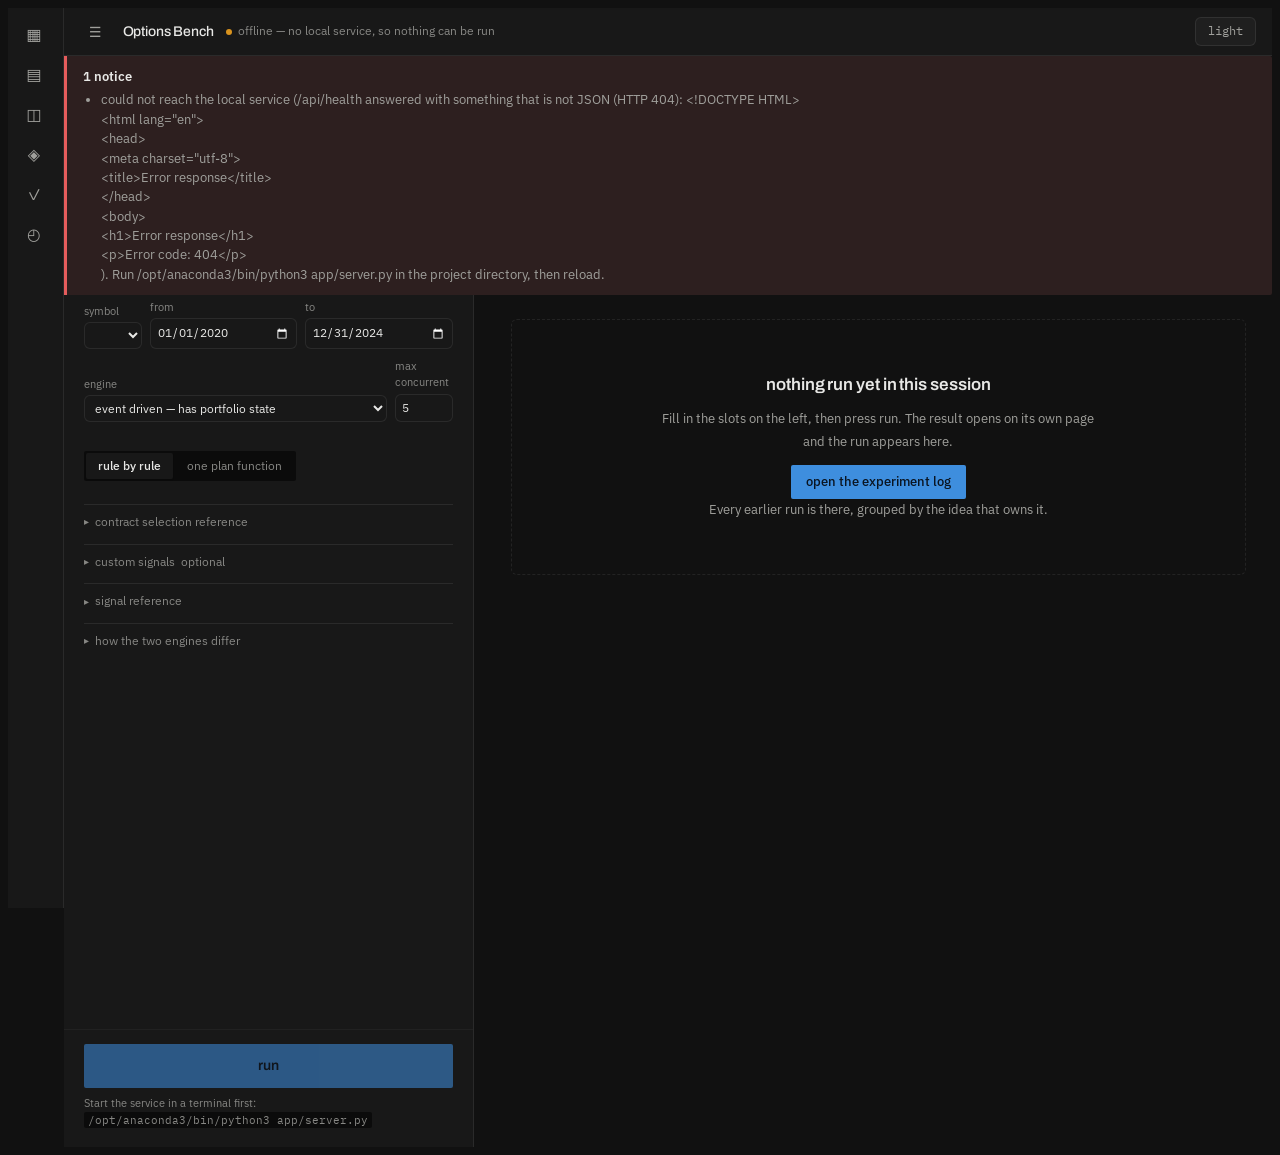
==== commit 2b65f4ad: "feat: the experiment log, the comparison and the trade card — the three surfaces the record was alre" ====
--- a/app/static/index.html
+++ b/app/static/index.html
@@ -12,6 +12,7 @@
 <link rel="stylesheet" href="bench.css">
 <link rel="stylesheet" href="css/shell.css">
 <link rel="stylesheet" href="css/run.css">
+<link rel="stylesheet" href="css/log.css">
 
 <div class="shell">
 
@@ -130,9 +131,15 @@
     <div class="scroll"><table id="runs"></table></div>
   </section>
 
+  <!-- The empty state says what will appear and offers one way on, which is the design
+       plan's rule for it. "Nothing run yet" is true of this session and false of the
+       record — 172 runs are in the store — so it says which, and points at them. -->
   <div class="placeholder" id="placeholder">
-    <h2>nothing run yet</h2>
-    <p>Fill in the slots on the left, then press run.</p>
+    <h2>nothing run yet in this session</h2>
+    <p>Fill in the slots on the left, then press run. The result opens on its own page and
+       the run appears here.</p>
+    <p><a class="btn" href="#/log">open the experiment log</a></p>
+    <p class="hint">Every earlier run is there, grouped by the idea that owns it.</p>
     <p class="hint" id="gapList" hidden></p>
   </div>
 </main>
@@ -140,6 +147,12 @@
 
   <!-- ══ run analysis: the design plan's section 6, in three tiers ══ -->
   <section id="view-run" hidden></section>
+
+  <!-- ══ the experiment log: the design plan's section 5 ══ -->
+  <section id="view-log" hidden></section>
+
+  <!-- ══ two to four runs, differences first: section 5 again ══ -->
+  <section id="view-compare" hidden></section>
 
   <!-- ══ a surface the backend cannot answer yet ══ -->
   <section class="pending" id="view-pending" hidden>
--- a/app/static/css/shell.css
+++ b/app/static/css/shell.css
@@ -186,7 +186,9 @@
 }
 
 /* ── the drawer ──
-   Built in phase 2 for the trade card. Here now so the shell's geometry is settled once.
+   Where every detail opens: the trade card, and whatever later needs to be read beside the
+   page it came from rather than instead of it. 400 px by the token, draggable to 560, and
+   expandable to the full window.
 */
 .drawer {
   position: fixed;
@@ -200,6 +202,100 @@
   border-radius: var(--radius-lg) 0 0 0;
   overflow-y: auto;
   z-index: 4;
+  display: flex;
+  flex-direction: column;
+  /* Motion for a change of place only, which is what a drawer arriving is. */
+  animation: drawer-in var(--motion-base) var(--ease);
+}
+
+@keyframes drawer-in {
+  from { transform: translateX(12px); opacity: 0; }
+  to { transform: none; opacity: 1; }
+}
+
+@media (prefers-reduced-motion: reduce) {
+  .drawer { animation: none; }
+}
+
+/* Full screen is a two-column read of the same card: the plan's "expands to a full-screen
+   two-column view", which is what a long action log and a context block want. */
+.drawer.full {
+  width: 100%;
+  max-width: none;
+  border-radius: 0;
+}
+
+.drawer.full .drawer-body {
+  column-width: 420px;
+  column-gap: var(--space-6);
+}
+
+/* The grip is the left edge. 6 px is enough to hit and narrow enough not to eat clicks
+   meant for the content. */
+.drawer-grip {
+  position: absolute;
+  top: 0;
+  left: 0;
+  bottom: 0;
+  width: 6px;
+  cursor: col-resize;
+}
+
+.drawer-head {
+  position: sticky;
+  top: 0;
+  z-index: 1;
+  display: flex;
+  align-items: flex-start;
+  gap: var(--space-3);
+  padding: var(--space-3) var(--space-4);
+  background: var(--surface-1);
+  border-bottom: 1px solid var(--border);
+}
+
+.drawer-titles { min-width: 0; flex: 1; }
+
+.drawer-head h3 {
+  margin: 0;
+  font-size: var(--font-md);
+  font-weight: var(--weight-medium);
+}
+
+.drawer-sub {
+  margin: 2px 0 0;
+  font-size: var(--font-sm);
+  color: var(--text-secondary);
+}
+
+.drawer-controls {
+  display: flex;
+  align-items: center;
+  gap: var(--space-1);
+  flex: 0 0 auto;
+}
+
+/* The card's own actions, on their own row under the title: each is a verb and its object,
+   and three of them do not fit beside a trade id. */
+.drawer-actions {
+  display: flex;
+  align-items: center;
+  gap: var(--space-2);
+  flex-wrap: wrap;
+  padding: var(--space-2) var(--space-4);
+  border-bottom: 1px solid var(--border);
+}
+
+.drawer-body { padding: var(--space-4); }
+
+/* The page keeps its own scroll behind the drawer; only the room it has narrows, so the
+   chart the reader is comparing the card against is still on screen. */
+body.drawer-open .frame { padding-right: var(--drawer-width); }
+/* The drawer is a child of the body, not a sibling of the frame, so this asks the body
+   whether it contains an expanded one rather than trying to walk across to it. */
+body.drawer-open:has(.drawer.full) .frame { padding-right: 0; }
+
+@media (max-width: 1200px) {
+  body.drawer-open .frame { padding-right: 0; }
 }
 
 /* ── the bench, inside the frame ──
@@ -260,3 +356,102 @@
    on a page built to explain itself, is nearly everywhere. The explanation appearing is
    the affordance. Where a hint that one exists is still wanted, it is a dotted underline
    on the label, which marks the word without touching the pointer. */
+
+/* ── the command palette ──
+   One box over the page, reached with ⌘K. It is deliberately not a page: a reader opens it
+   because they have lost the thread, and sending them to a search page to find their way
+   back would be the wrong direction. Dim the page behind it rather than hiding it, so the
+   place they are returning to is still visible.
+*/
+.palette {
+  position: fixed;
+  inset: 0;
+  z-index: 60;
+  background: color-mix(in srgb, var(--surface-0) 55%, transparent);
+  display: flex;
+  justify-content: center;
+  align-items: flex-start;
+  padding-top: 12vh;
+}
+
+.palette-box {
+  width: min(620px, 92vw);
+  background: var(--surface-1);
+  border: 1px solid var(--border-strong);
+  border-radius: var(--radius-lg);
+  box-shadow: 0 18px 48px rgb(0 0 0 / 0.34);
+  overflow: hidden;
+}
+
+.palette-input {
+  width: 100%;
+  box-sizing: border-box;
+  padding: var(--space-3) var(--space-4);
+  border: 0;
+  border-bottom: 1px solid var(--border);
+  background: var(--surface-1);
+  color: var(--text-primary);
+  font-family: var(--sans);
+  font-size: var(--font-md);
+}
+
+.palette-input:focus { outline: none; }
+
+.palette-list {
+  margin: 0;
+  padding: var(--space-1) 0;
+  list-style: none;
+  max-height: 46vh;
+  overflow-y: auto;
+}
+
+.palette-row {
+  display: grid;
+  grid-template-columns: 5.5rem 1fr auto;
+  gap: var(--space-3);
+  align-items: baseline;
+  padding: var(--space-2) var(--space-4);
+  cursor: pointer;
+  font-size: var(--font-base);
+}
+
+.palette-row.on { background: var(--accent-soft); }
+
+.palette-kind {
+  font-size: var(--font-xs);
+  color: var(--text-muted);
+  text-transform: uppercase;
+  letter-spacing: 0.04em;
+}
+
+.palette-label { min-width: 0; overflow: hidden; text-overflow: ellipsis; white-space: nowrap; }
+
+.palette-hint {
+  font-family: var(--mono);
+  font-size: var(--font-xs);
+  color: var(--text-secondary);
+}
+
+.palette-empty {
+  padding: var(--space-3) var(--space-4);
+  font-size: var(--font-sm);
+  color: var(--text-muted);
+  line-height: 1.45;
+}
+
+.palette-foot {
+  margin: 0;
+  padding: var(--space-2) var(--space-4);
+  border-top: 1px solid var(--border);
+  font-size: var(--font-xs);
+  color: var(--text-muted);
+}
+
+/* A link that acts as a button needs the button's box: `.btn` in app.css was written for
+   `<button>`, which is already inline-block and centred. */
+a.btn {
+  display: inline-block;
+  text-decoration: none;
+  line-height: 1.6;
+  margin-top: var(--space-3);
+}
--- a/app/static/css/run.css
+++ b/app/static/css/run.css
@@ -375,6 +375,52 @@
 .card.thin dd { color: var(--text-secondary); }
 .card.empty dd { color: var(--text-muted); }
 
+/* ── the interval bar under a card ───────────────────────────────────────────────
+   A thin bar at 20% opacity behind the estimate, which is the design plan's rule for an
+   interval, plus a tick at zero: the one thing a reader needs from an interval at a glance
+   is whether it is on one side of zero. Drawn with elements rather than an svg because it
+   is three rectangles and an svg here would need a viewBox per card. */
+.card-iv { margin-top: 3px; }
+
+.card-iv-track {
+  position: relative;
+  display: block;
+  height: 4px;
+  border-radius: 2px;
+  background: color-mix(in srgb, var(--border-strong) 60%, transparent);
+}
+
+.card-iv-span {
+  position: absolute;
+  top: 0;
+  height: 100%;
+  border-radius: 2px;
+  background: var(--accent);
+  opacity: 0.45;
+}
+
+.card-iv.crosses .card-iv-span { background: var(--warning); }
+
+.card-iv-zero {
+  position: absolute;
+  top: -2px;
+  width: 1px;
+  height: 8px;
+  background: var(--text-muted);
+}
+
+.card-iv-ends {
+  display: block;
+  margin-top: 2px;
+  font-family: var(--mono);
+  font-size: var(--font-xs);
+  color: var(--text-muted);
+  font-variant-numeric: tabular-nums;
+  white-space: nowrap;
+  overflow: hidden;
+  text-overflow: ellipsis;
+}
+
 /* The spread on the headline figure. A full-width line directly under the verdict,
    because it qualifies that number and a 165px card could not hold the sentence.
    Warning-coloured when the range spans zero: then the headline's sign is not
@@ -477,7 +523,29 @@
 .layer-svg .limit { stroke: var(--warning); stroke-dasharray: 4 3; opacity: 0.8; }
 .layer-svg .cross { stroke: var(--text-muted); stroke-width: 1; }
 .layer-svg .brushed { fill: var(--accent); opacity: 0.12; }
-.layer-svg .holdout { fill: var(--text-muted); opacity: 0.1; }
+
+/* The hold-out and any span with no data are **hatched**, which is the design plan's rule
+   for both: the period is not merely shaded, it is empty, and a flat tint would read as a
+   value. The fill comes from the pattern the stack defines; only its stroke is styled here,
+   so a theme change carries. */
+.layer-svg .hatch-line { stroke: var(--text-muted); stroke-width: 1.4; opacity: 0.38; }
+.layer-svg .holdout, .layer-svg .gap { stroke: none; }
+
+/* Taking a layer away: shown on hover of its bar, so eight layers do not carry eight
+   permanent buttons competing with the values. */
+.layer-csv {
+  background: none;
+  border: 1px solid transparent;
+  border-radius: var(--radius-sm);
+  color: var(--text-muted);
+  cursor: pointer;
+  font-family: var(--mono);
+  font-size: var(--font-xs);
+  padding: 0 var(--space-1);
+  opacity: 0;
+}
+.layer-bar:hover .layer-csv, .layer-csv:focus-visible { opacity: 1; }
+.layer-csv:hover { color: var(--text-primary); border-color: var(--border-strong); }
 
 .layer-svg .y-label, .stack-axis .tick {
   fill: var(--text-muted);
@@ -856,3 +924,172 @@
   color: var(--text-primary);
   cursor: pointer;
 }
+
+/* A table whose rows are a filter. The selected row takes the same treatment as a selected
+   trade — a light accent fill and a 2px bar — because it is the same idea in a different
+   place, and the state table defines it once. */
+.plain.pickable tbody tr { cursor: pointer; }
+.plain.pickable tbody tr:hover { background: var(--surface-2); }
+.plain.pickable tbody tr.picked { background: color-mix(in srgb, var(--accent) 10%, transparent); }
+.plain.pickable tbody tr.picked > td:first-child { box-shadow: inset 2px 0 0 var(--accent); }
+
+/* ══ the trade card ══════════════════════════════════════════════════════════════
+   The design plan's section 7, in the drawer. Its hero is the trade's P&L, so that is the
+   only large number in the card and everything under it is a two-column list — a card read
+   beside a chart has to be scannable in one pass, and a page of equal-weight blocks is not.
+*/
+.tc-conclusion {
+  padding: var(--space-3);
+  border: 1px solid var(--border);
+  border-left: 3px solid var(--border-strong);
+  border-radius: var(--radius-md);
+  background: var(--surface-2);
+}
+
+.tc-conclusion.good { border-left-color: var(--success); }
+.tc-conclusion.bad { border-left-color: var(--danger); }
+
+.tc-pnl {
+  margin: 0;
+  font-family: var(--mono);
+  font-size: 24px;
+  font-weight: var(--weight-medium);
+  font-variant-numeric: tabular-nums;
+}
+
+.tc-conclusion.good .tc-pnl { color: var(--success); }
+.tc-conclusion.bad .tc-pnl { color: var(--danger); }
+
+.tc-split, .tc-closed {
+  margin: var(--space-1) 0 0;
+  font-size: var(--font-sm);
+  color: var(--text-secondary);
+}
+
+.tc-closed b { color: var(--text-primary); font-weight: var(--weight-medium); }
+
+.tc-block { margin-top: var(--space-5); break-inside: avoid; }
+
+.tc-block h4 {
+  margin: 0 0 var(--space-2);
+  font-size: var(--font-sm);
+  font-weight: var(--weight-medium);
+  color: var(--text-secondary);
+  text-transform: uppercase;
+  letter-spacing: 0.04em;
+}
+
+/* Two columns, the value in monospace and right of the label, so a column of figures lines
+   up and can be compared down the card. */
+.tc-facts, .tc-context {
+  display: grid;
+  grid-template-columns: minmax(0, 1fr) auto;
+  gap: 2px var(--space-3);
+  margin: 0;
+  font-size: var(--font-sm);
+}
+
+.tc-facts dt, .tc-context dt { color: var(--text-muted); min-width: 0; }
+
+.tc-facts dd, .tc-context dd {
+  margin: 0;
+  text-align: right;
+  font-family: var(--mono);
+  font-variant-numeric: tabular-nums;
+}
+
+.tc-facts dd.pos, .tc-context dd.pos { color: var(--success); }
+.tc-facts dd.neg, .tc-context dd.neg { color: var(--danger); }
+
+/* ── the lifecycle strip ──
+   Four states, and a marker per recorded action in its slot's colour **with its number in
+   it**: section 12 requires that colour never be the only thing telling two slots apart,
+   and a marker is exactly where that rule bites. Idle and armed are drawn as not reached,
+   because this engine does not record them per trade — a strip that showed all four as
+   facts would be inventing two of them. */
+.tc-states {
+  display: flex;
+  gap: var(--space-1);
+  margin: 0 0 var(--space-2);
+  padding: 0;
+  list-style: none;
+  font-size: var(--font-xs);
+}
+
+.tc-state {
+  flex: 1;
+  padding: 3px var(--space-2);
+  border-radius: var(--radius-sm);
+  text-align: center;
+  letter-spacing: 0.03em;
+}
+
+.tc-state.reached { background: var(--accent-soft); color: var(--text-primary); }
+.tc-state.assumed {
+  background: var(--surface-sunk);
+  color: var(--text-muted);
+  border: 1px dashed var(--border-strong);
+}
+
+.tc-actions { margin: var(--space-2) 0 0; padding: 0; list-style: none; }
+
+.tc-action {
+  display: grid;
+  grid-template-columns: 18px 10ch 7ch 1fr;
+  gap: var(--space-2);
+  align-items: baseline;
+  padding: var(--space-1) 0;
+  border-top: 1px solid var(--border);
+  font-size: var(--font-sm);
+}
+
+.tc-dot {
+  width: 18px;
+  height: 18px;
+  border-radius: 50%;
+  display: inline-flex;
+  align-items: center;
+  justify-content: center;
+  font-family: var(--mono);
+  font-size: var(--font-xs);
+  color: var(--on-accent);
+}
+
+.tc-when { color: var(--text-secondary); font-family: var(--mono); font-size: var(--font-xs); }
+.tc-what { font-family: var(--mono); font-size: var(--font-xs); color: var(--text-primary); }
+.tc-why { color: var(--text-muted); font-size: var(--font-xs); line-height: 1.4; }
+
+.tc-legs { width: 100%; }
+
+/* ══ waiting ══════════════════════════════════════════════════════════════════════
+   Shaped like the content that is coming and shown only after 300 ms, so a cached run is
+   never preceded by a flash of grey. Never a spinner, never a blank page.
+*/
+.skeleton {
+  display: block;
+  border-radius: var(--radius-sm);
+  background: linear-gradient(90deg,
+    var(--surface-1) 0%, var(--surface-2) 50%, var(--surface-1) 100%);
+  background-size: 200% 100%;
+  animation: skeleton 1.2s ease-in-out infinite;
+}
+
+@keyframes skeleton {
+  from { background-position: 100% 0; }
+  to { background-position: -100% 0; }
+}
+
+@media (prefers-reduced-motion: reduce) {
+  .skeleton { animation: none; }
+}
+
+.sk-head { height: 28px; width: 42%; margin-bottom: var(--space-3); }
+.sk-verdict { height: 54px; width: 100%; margin-bottom: var(--space-4); }
+.sk-dt { height: 9px; width: 60%; }
+.sk-dd { height: 20px; width: 80%; margin-top: 6px; }
+.sk-chart { height: 230px; margin-top: var(--space-4); }
+
+/* The legs table is wider than 400 px and the drawer is 400 px by the token: it scrolls
+   inside the card rather than being cut off at the edge, where the fees column simply
+   disappeared with nothing to say it had. */
+.tc-scroll { overflow-x: auto; border: 0; border-radius: 0; background: none; }
--- a/app/static/css/log.css
+++ b/app/static/css/log.css
@@ -0,0 +1,370 @@
+/* log.css — the experiment log and the comparison.
+ *
+ * Both are tables of runs, so they share the row metrics, the series colours and the chips.
+ * Every value is a token; the four series colours and their dash patterns are the only place
+ * a column's identity is carried by appearance, and each is also labelled with its run id.
+ */
+
+/* `app.css` still carries two bare type selectors from when it was the whole page —
+   `section{display:flex;flex-direction:column}` and `header{display:flex;…space-between}`.
+   They reach every surface added since, and on this one they put the lead paragraph on the
+   same line as the title and pushed it to the far right. Reset here rather than edited
+   there: app.css is being retired stylesheet by stylesheet, and a sweeping change to it in
+   the same commit as a new surface would make a visual regression impossible to attribute. */
+#view-log, #view-compare { display: block; }
+.log-head, .cmp-head { display: block; }
+
+.log-wrap, .cmp-wrap {
+  padding: var(--space-4) var(--space-5) var(--space-6);
+  min-width: 0;
+}
+
+.log-head h2, .cmp-head h2 {
+  font-family: var(--display);
+  font-size: var(--font-lg);
+  font-weight: var(--weight-medium);
+  margin: 0 0 var(--space-1);
+}
+
+.log-head .hint, .cmp-head .hint { margin: 0 0 var(--space-3); max-width: 90ch; }
+
+/* ── the filter bar ──
+   Every filter is view state and lives in the URL, so a link restores the list. The count on
+   the clear button is there because a list filtered down to nothing looks like an empty
+   store, and the number of active filters is the answer. */
+.log-filters {
+  display: flex;
+  flex-wrap: wrap;
+  align-items: flex-end;
+  gap: var(--space-3);
+  padding: var(--space-3);
+  border: 1px solid var(--border);
+  border-radius: var(--radius-md);
+  background: var(--surface-1);
+  margin-bottom: var(--space-4);
+}
+
+.log-f {
+  display: flex;
+  flex-direction: column;
+  gap: 3px;
+  font-size: var(--font-xs);
+  color: var(--text-muted);
+}
+
+.log-f.check { flex-direction: row; align-items: center; gap: var(--space-2); }
+.log-f.grow { flex: 1; min-width: 16ch; }
+
+.log-f select, .log-f input[type="search"] {
+  background: var(--surface-2);
+  border: 1px solid var(--border);
+  border-radius: var(--radius-sm);
+  color: var(--text-primary);
+  font-family: var(--sans);
+  font-size: var(--font-sm);
+  padding: 4px var(--space-2);
+}
+
+/* ── an idea, and the size of the search under it ── */
+.idea { border: 1px solid var(--border); border-radius: var(--radius-md); background: var(--surface-1); }
+.idea + .idea { margin-top: var(--space-3); }
+
+.idea-head {
+  width: 100%;
+  display: grid;
+  grid-template-columns: 10px minmax(8rem, 1fr) auto auto auto auto;
+  align-items: center;
+  gap: var(--space-3);
+  padding: var(--space-3) var(--space-4);
+  font: inherit;
+  text-align: left;
+  background: none;
+  border: 0;
+  cursor: pointer;
+}
+
+.idea-head:hover { background: var(--surface-2); }
+
+/* The caret turns when the group opens. `run.css` turns it for a subject; an idea is a
+   different container and inherited the arrow without the rotation, so an open group still
+   pointed at itself. */
+.idea.open .subj-caret { transform: rotate(90deg) translateX(1px); }
+
+/* The table is wider than the window on purpose — a research table that drops columns to
+   fit is a research table that answers fewer questions — so it scrolls inside the group
+   rather than pushing the page sideways. `app.css` gives `.scroll` a border and a radius
+   meant for a panel; inside a group those draw a second box around the first. */
+.idea .scroll {
+  overflow-x: auto;
+  border: 0;
+  border-radius: 0;
+  background: none;
+  border-top: 1px solid var(--border);
+}
+
+.idea-name {
+  font-size: var(--font-md);
+  font-weight: var(--weight-medium);
+  color: var(--text-primary);
+  overflow: hidden;
+  text-overflow: ellipsis;
+  white-space: nowrap;
+}
+
+.idea-trials, .idea-best, .idea-holdout, .idea-count {
+  font-size: var(--font-xs);
+  color: var(--text-secondary);
+  white-space: nowrap;
+}
+
+/* The trial count is the one number in the header a reader must not miss: it is what the
+   best result has to be discounted by. */
+.idea-trials {
+  font-family: var(--mono);
+  color: var(--text-primary);
+  background: var(--surface-2);
+  border: 1px solid var(--border);
+  border-radius: var(--radius-sm);
+  padding: 2px var(--space-2);
+}
+
+.idea-count { color: var(--text-muted); }
+.log-warn { color: var(--warning); }
+.log-none, .log-base { color: var(--text-muted); font-size: var(--font-xs); }
+.log-empty { padding: 0 var(--space-4) var(--space-3); }
+
+/* ── the run table ── */
+.log-table { width: 100%; border-collapse: collapse; font-size: var(--font-sm); }
+
+.log-table th, .log-table td {
+  padding: 4px var(--space-2);
+  border-top: 1px solid var(--border);
+  white-space: nowrap;
+  vertical-align: middle;
+  height: var(--row-compact);
+}
+
+.log-table thead th {
+  position: sticky;
+  top: 0;
+  z-index: 1;
+  background: var(--surface-1);
+  border-top: 0;
+  border-bottom: 1px solid var(--border-strong);
+  text-align: right;
+  font-size: var(--font-xs);
+  color: var(--text-muted);
+  font-weight: var(--weight-regular);
+}
+
+.log-table th.left, .log-table td.left { text-align: left; }
+.log-table td.n, .log-table th.n { text-align: right; }
+
+.log-table td.n, .log-table .mono {
+  font-family: var(--mono);
+  font-variant-numeric: tabular-nums;
+}
+
+.log-table td.wide {
+  max-width: 34ch;
+  overflow: hidden;
+  text-overflow: ellipsis;
+}
+
+.log-table tbody tr:hover { background: var(--surface-2); }
+
+/* Below the minimum trade count every figure in the row is muted — the plan's "metrics are
+   muted and conclusions are labeled insufficient", applied where runs are compared rather
+   than only on the run's own page. The hue stays so a loss still reads as a loss; the weight
+   goes, so the row stops competing with the ones that are evidence. */
+.log-table tbody tr.thin td.n { opacity: 0.55; }
+.log-thin { border-bottom: 1px dotted var(--text-muted); }
+.log-table tbody tr.ticked { background: var(--accent-soft); }
+.log-table td.tick, .log-table th.tick { width: 2rem; text-align: center; }
+
+.sortby {
+  font: inherit;
+  background: none;
+  border: 0;
+  color: inherit;
+  cursor: pointer;
+  padding: 0;
+}
+.sortby:hover { color: var(--text-primary); }
+.sortby.on { color: var(--text-primary); }
+
+.log-badge {
+  font-size: var(--font-xs);
+  font-family: var(--mono);
+  color: var(--text-muted);
+  border: 1px solid var(--border);
+  border-radius: var(--radius-sm);
+  padding: 0 4px;
+  margin-left: var(--space-1);
+}
+
+.log-badge.syn { color: var(--warning); border-color: var(--warning); }
+.log-badge.arch { color: var(--text-muted); background: var(--surface-sunk); }
+
+.log-chip {
+  font-size: var(--font-xs);
+  font-family: var(--mono);
+  color: var(--text-secondary);
+  margin-right: var(--space-2);
+}
+
+/* An interval that spans zero is marked, and one below the trade floor is muted — the two
+   ways a figure on this page can fail to mean what it looks like. */
+.log-iv { font-family: var(--mono); font-size: var(--font-xs); color: var(--text-secondary); }
+.log-iv.crosses { color: var(--warning); }
+.log-iv.thin { color: var(--text-muted); }
+
+.log-verdict, .log-note {
+  background: var(--surface-2);
+  border: 1px solid var(--border);
+  border-radius: var(--radius-sm);
+  color: var(--text-primary);
+  font-family: var(--sans);
+  font-size: var(--font-xs);
+  padding: 2px var(--space-1);
+  max-width: 22ch;
+}
+
+/* ── the compare bar ──
+   Appears once two runs are ticked and stays at the bottom of the window, because the rows
+   being ticked may be anywhere in a long list. */
+.compare-bar {
+  position: sticky;
+  bottom: 0;
+  display: flex;
+  align-items: center;
+  gap: var(--space-3);
+  margin-top: var(--space-4);
+  padding: var(--space-3) var(--space-4);
+  background: var(--surface-2);
+  border: 1px solid var(--border-strong);
+  border-radius: var(--radius-md);
+  font-size: var(--font-sm);
+}
+
+/* ══ the comparison ══════════════════════════════════════════════════════════════ */
+
+.cmp-section { margin-top: var(--space-6); }
+
+.cmp-section h3 {
+  font-family: var(--display);
+  font-size: var(--font-md);
+  font-weight: var(--weight-medium);
+  margin: 0 0 var(--space-2);
+}
+
+.cmp-section h4 {
+  margin: var(--space-4) 0 var(--space-1);
+  font-size: var(--font-sm);
+  font-weight: var(--weight-medium);
+}
+
+.cmp-n { color: var(--text-muted); font-family: var(--mono); font-size: var(--font-xs); }
+
+/* Equal columns, both here and in the tables below: a comparison where one run's column is
+   twice the width of another's reads as one of them mattering more, and the eye compares
+   positions as well as numbers. */
+.cmp-columns {
+  width: 100%;
+  border-collapse: collapse;
+  margin-top: var(--space-2);
+  table-layout: fixed;
+}
+
+.cmp-table { table-layout: fixed; }
+.cmp-table th:first-child { width: 22ch; }
+
+/* `app.css` uppercases every `th` on the page, which is right for a label and wrong for an
+   identifier: the leaf is `select.delta_hi` and printing it as SELECT.DELTA_HI shows the
+   reader a path that does not exist. */
+.cmp-table th.mono, .log-table th.mono { text-transform: none; }
+
+.cmp-col {
+  border: 1px solid var(--border);
+  border-top: 3px solid var(--border-strong);
+  padding: var(--space-2) var(--space-3);
+  vertical-align: top;
+  font-size: var(--font-sm);
+}
+
+.cmp-col.base { background: var(--surface-2); }
+
+/* The column's identity: its series colour on the top border and in the swatch, **and** its
+   run id written out. Colour is never the only carrier. */
+.cmp-col.series-1 { border-top-color: var(--data-1); }
+.cmp-col.series-2 { border-top-color: var(--data-2); }
+.cmp-col.series-3 { border-top-color: var(--data-3); }
+.cmp-col.series-4 { border-top-color: var(--data-4); }
+
+.cmp-swatch {
+  display: inline-block;
+  width: 18px;
+  height: 3px;
+  margin-right: var(--space-2);
+  vertical-align: middle;
+}
+
+.series-1 .cmp-swatch { background: var(--data-1); }
+.series-2 .cmp-swatch { background: var(--data-2); }
+.series-3 .cmp-swatch { background: var(--data-3); }
+.series-4 .cmp-swatch { background: var(--data-4); }
+
+.cmp-idea, .cmp-when {
+  display: block;
+  font-size: var(--font-xs);
+  color: var(--text-secondary);
+}
+
+.cmp-badge {
+  display: inline-block;
+  margin-top: var(--space-1);
+  font-size: var(--font-xs);
+  color: var(--accent);
+  border: 1px solid var(--accent);
+  border-radius: var(--radius-sm);
+  padding: 0 var(--space-1);
+}
+
+.cmp-flag {
+  margin: 0 0 var(--space-3);
+  padding: var(--space-2) var(--space-3);
+  background: var(--warning-soft);
+  border-left: 3px solid var(--warning);
+  border-radius: 0 var(--radius-sm) var(--radius-sm) 0;
+  font-size: var(--font-sm);
+}
+
+.cmp-table { width: 100%; }
+.cmp-table th.series-1 { color: var(--data-1); }
+.cmp-table th.series-2 { color: var(--data-2); }
+.cmp-table th.series-3 { color: var(--data-3); }
+.cmp-table th.series-4 { color: var(--data-4); }
+.cmp-table td.base, .cmp-table th.base { background: var(--surface-2); }
+
+.cmp-table td { vertical-align: top; }
+.cmp-value { display: block; font-family: var(--mono); font-variant-numeric: tabular-nums; }
+
+.cmp-iv, .cmp-delta, .cmp-tie {
+  display: block;
+  font-size: var(--font-xs);
+  font-family: var(--mono);
+  color: var(--text-muted);
+}
+
+.cmp-delta.pos { color: var(--success); }
+.cmp-delta.neg { color: var(--danger); }
+
+/* The marking the plan asks for: a difference whose intervals overlap must not read as a
+   win, so it is named in words rather than left to the reader to compare two ranges. */
+.cmp-tie {
+  color: var(--warning);
+  font-family: var(--sans);
+}
+
+.cmp-prov th, .cmp-prov td { border-top: 1px solid var(--border-strong); }
+.cmp-trades { width: 100%; }
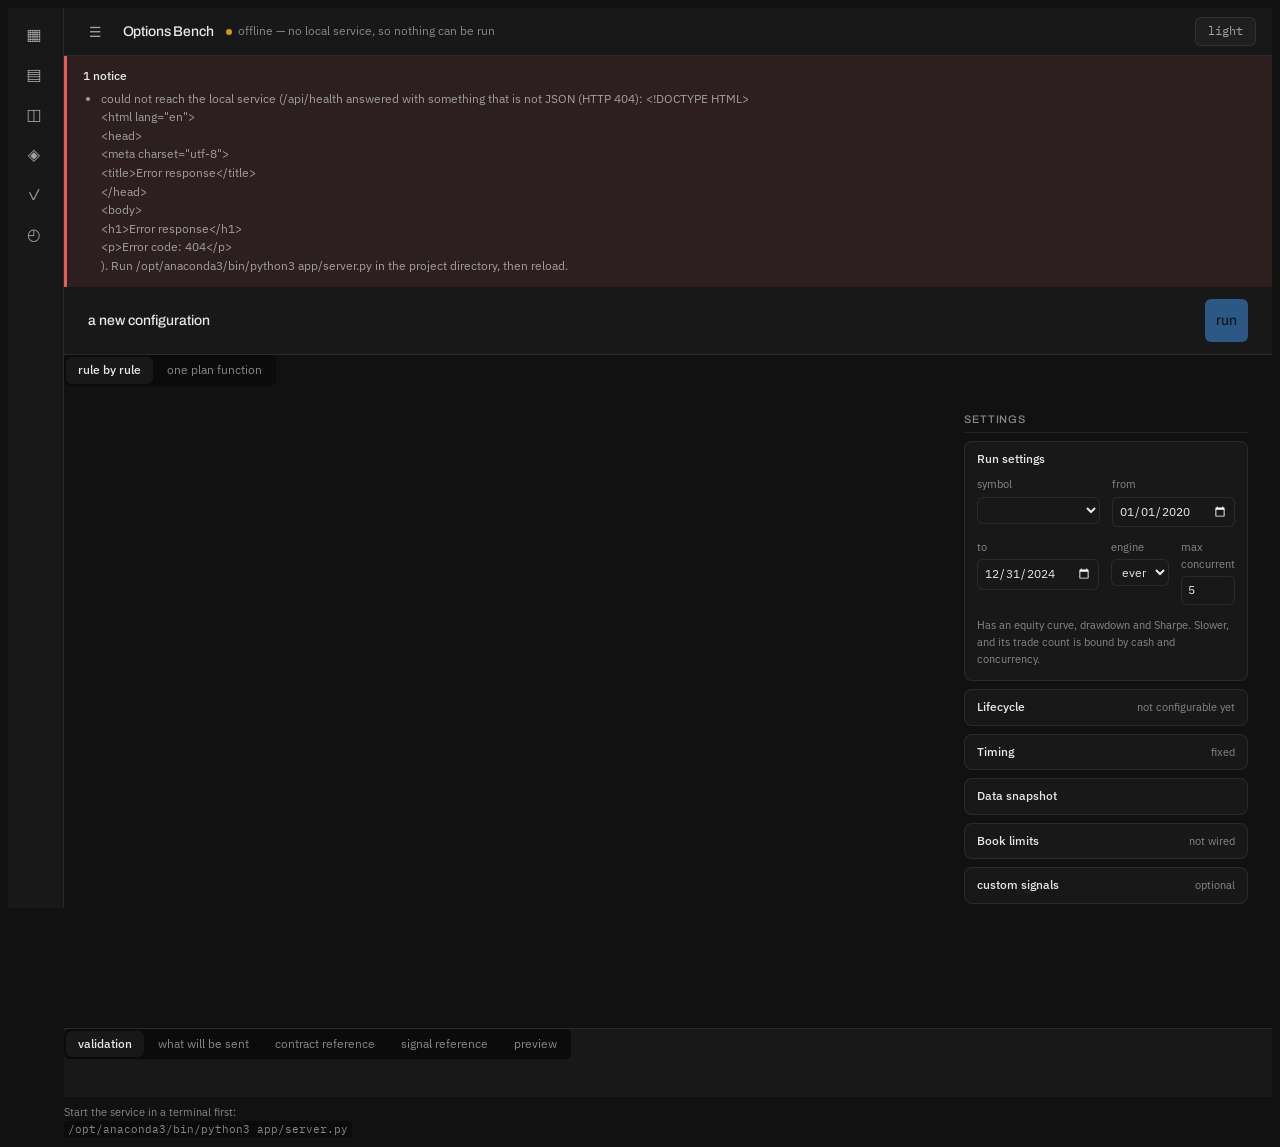
==== commit d649a782: "feat: the composer is the board the plan draws, and a slot can be switched off The addendum's wirefr" ====
--- a/app/static/index.html
+++ b/app/static/index.html
@@ -39,36 +39,30 @@
   <!-- The problem strip: every error and every skipped thing, for every surface. -->
   <div class="issues" id="issues" hidden></div>
 
-  <!-- ══ the bench ══ -->
+  <!-- ══ the composer: the design plan's section 4 and the addendum's wireframe ══
+     A slot board in three lifecycle columns, a settings column beside it, and a panel
+     along the foot. It was a 520 px form in the left third of the page with every slot
+     stacked vertically and the other two thirds empty — the shape made a rule's own
+     description wrap to five lines and put the seventh slot four screens below the first.
+     The results moved to their own surface, so the width is free. -->
   <section class="bench" id="view-bench">
+  <form id="form" class="composer">
 
-
-<!-- ══ left: parameters, organised by the seven components ══ -->
-<aside class="panel">
-  <form id="form" class="panel-body">
-
-    <!-- What to run: symbol, range, engine. Boilerplate, kept to two rows so it does
-         not compete with the strategy for space. -->
-    <div class="setup-bar">
-      <label class="sb narrow">symbol<select name="symbol" id="symbol"></select></label>
-      <label class="sb">from<input type="date" name="start" value="2020-01-01"></label>
-      <label class="sb">to<input type="date" name="end" value="2024-12-31"></label>
-    </div>
-    <div class="setup-bar">
-      <label class="sb grow">engine<select name="engine" id="engine">
-        <option value="trade_table">trade table — fast, for sweeps</option>
-        <option value="event_driven" selected>event driven — has portfolio state</option>
-      </select></label>
-      <label class="sb narrow" id="concurrentWrap">max concurrent<input type="number" name="max_concurrent" value="5" min="1" max="50"></label>
-    </div>
-    <p class="changed-line" id="changedLine" hidden></p>
-    <p class="hint setup-note"><span id="spanHint"></span>
-      <span id="engineLock" hidden>In plan mode the engine is locked to event driven.</span></p>
+    <header class="composer-bar">
+      <span class="composer-where" id="composerWhere">a new configuration</span>
+      <p class="changed-line" id="changedLine" hidden></p>
+      <div class="composer-actions">
+        <span class="hint" id="spanHint"></span>
+        <button class="run" id="run" type="button">run</button>
+      </div>
+    </header>
 
     <!-- How the strategy is written: rule by rule, or one function for all of it. -->
     <div class="tabs mode-tabs" role="tablist">
       <button type="button" class="tab on" data-strat="params" role="tab">rule by rule</button>
       <button type="button" class="tab" data-strat="plan" role="tab">one plan function</button>
+      <span class="hint" id="engineLock" hidden>In plan mode the engine is locked to event
+        driven.</span>
     </div>
 
     <!-- The code box, shown only in plan mode -->
@@ -78,71 +72,103 @@
       <pre class="help" id="planHelpBody" hidden></pre>
     </div>
 
-    <!-- The seven components, **generated from the backend definition**, not written
-         by hand. Hand-written HTML drifts from components.py. -->
-    <div id="comps"></div>
+    <div class="board">
+      <!-- The seven slots, **generated from the backend definition** and placed in the
+           lifecycle column they act in. Hand-written HTML drifts from the definition. -->
+      <div id="comps" class="slots"></div>
 
-    <details class="ref" id="tradeoffRef">
-      <summary>contract selection reference<span class="ref-n" id="toWhen"></span></summary>
-      <p class="hint">Spread over <b>moneyness x tenor</b>. The numbers come from <b>that
-        day's real chain</b>, not a formula — with your own data they reflect the real
-        skew automatically.</p>
-      <div id="tradeoffBody" class="to-body"></div>
-    </details>
+      <aside class="settings-col">
+        <h3 class="col-head">Settings</h3>
 
-    <details class="ref">
-      <summary>custom signals<span class="ref-n">optional</span></summary>
-      <textarea name="signals_code" id="signalsCode" spellcheck="false" rows="7" class="code"
-        title="Define a SIGNALS dict. Always use adjusted(), or ex-dividend days produce false gaps."></textarea>
-    </details>
+        <details class="setting" open>
+          <summary>Run settings<span class="setting-sum" id="runSum"></span></summary>
+          <div class="setting-body">
+            <label class="sb narrow">symbol<select name="symbol" id="symbol"></select></label>
+            <label class="sb">from<input type="date" name="start" value="2020-01-01"></label>
+            <label class="sb">to<input type="date" name="end" value="2024-12-31"></label>
+            <label class="sb grow">engine<select name="engine" id="engine">
+              <option value="trade_table">trade table — fast, for sweeps</option>
+              <option value="event_driven" selected>event driven — has portfolio state</option>
+            </select></label>
+            <label class="sb narrow" id="concurrentWrap">max concurrent<input type="number"
+              name="max_concurrent" value="5" min="1" max="50"></label>
+            <p class="hint" id="engineHint"></p>
+          </div>
+        </details>
 
-    <details class="ref">
-      <summary>signal reference<span class="ref-n" id="sigCount"></span></summary>
-      <input type="search" id="sigSearch" placeholder="search a name or a meaning…" class="ref-search">
-      <div id="sigRef" class="sig-ref"></div>
-    </details>
+        <details class="setting">
+          <summary>Lifecycle<span class="setting-sum">not configurable yet</span></summary>
+          <div class="setting-body"><p class="hint" id="lifecycleGap"></p></div>
+        </details>
 
-    <details class="ref">
-      <summary>how the two engines differ</summary>
-      <p class="hint" id="engineHint"></p>
-    </details>
+        <details class="setting">
+          <summary>Timing<span class="setting-sum">fixed</span></summary>
+          <div class="setting-body"><p class="hint" id="timingGap"></p></div>
+        </details>
 
+        <details class="setting">
+          <summary>Data snapshot<span class="setting-sum" id="dataSum"></span></summary>
+          <div class="setting-body"><p class="hint" id="dataGap"></p></div>
+        </details>
+
+        <details class="setting">
+          <summary>Book limits<span class="setting-sum">not wired</span></summary>
+          <div class="setting-body"><p class="hint" id="bookGap"></p></div>
+        </details>
+
+        <details class="setting">
+          <summary>custom signals<span class="setting-sum">optional</span></summary>
+          <div class="setting-body">
+            <textarea name="signals_code" id="signalsCode" spellcheck="false" rows="7"
+              class="code"
+              title="Define a SIGNALS dict. Always use adjusted(), or ex-dividend days produce false gaps."></textarea>
+          </div>
+        </details>
+      </aside>
+    </div>
+
+    <!-- The foot panel: the addendum's Preview / Validation / YAML. -->
+    <div class="composer-foot">
+      <nav class="tabs foot-tabs" role="tablist">
+        <button type="button" class="tab on" data-foot="validation" role="tab">validation</button>
+        <button type="button" class="tab" data-foot="payload" role="tab">what will be sent</button>
+        <button type="button" class="tab" data-foot="contracts" role="tab">contract reference</button>
+        <button type="button" class="tab" data-foot="signals" role="tab">signal reference</button>
+        <button type="button" class="tab" data-foot="preview" role="tab">preview</button>
+      </nav>
+
+      <div class="foot-body" data-panel="validation" id="footValidation"></div>
+
+      <div class="foot-body" data-panel="payload" hidden>
+        <p class="hint">The exact body of the <code>POST /api/run</code> this will send.
+          Nothing is added on the way.</p>
+        <pre class="code payload" id="payloadView"></pre>
+      </div>
+
+      <div class="foot-body" data-panel="contracts" hidden id="tradeoffRef">
+        <p class="hint">Spread over <b>moneyness x tenor</b>, from <b>that day's chain</b>
+          rather than a formula<span id="toWhen"></span>.</p>
+        <div id="tradeoffBody" class="to-body"></div>
+      </div>
+
+      <div class="foot-body" data-panel="signals" hidden>
+        <input type="search" id="sigSearch" placeholder="search a name or a meaning…"
+          class="ref-search">
+        <span class="ref-n" id="sigCount"></span>
+        <div id="sigRef" class="sig-ref"></div>
+      </div>
+
+      <div class="foot-body" data-panel="preview" hidden>
+        <p class="hint"><b>Not built yet.</b> The addendum's preview runs a short engine pass
+          around a chosen date and returns the candidate states, the contracts Entry would
+          select and an action log, within ten seconds. It needs <code>POST /preview</code>,
+          which the service does not have.</p>
+      </div>
+    </div>
+
+    <p class="hint" id="runHint"></p>
+    <p class="hint" id="gapList" hidden></p>
   </form>
-
-  <div class="panel-foot">
-    <button class="run" id="run">run</button>
-    <p class="hint" id="runHint">About 40 seconds over ten years; a shorter range is much faster.</p>
-  </div>
-</aside>
-
-<!-- ══ right: results ══ -->
-<main class="stage">
-
-  <!-- The bench composes a run and lists what has been run. **Reading a result happens on
-       the analysis surface**, not here: the design plan separates composing (section 4)
-       from analysing (section 6), and one page doing both was a single endless scroll of
-       every chart at once, with no way to tell which question each answered. -->
-  <section class="runs" id="runsSec" hidden>
-    <div class="runs-head">
-      <h2>runs in this session</h2>
-      <p>Click a run's number to open it on the analysis page. Pin one as the baseline and
-         the others show their change against it.</p>
-    </div>
-    <div class="scroll"><table id="runs"></table></div>
-  </section>
-
-  <!-- The empty state says what will appear and offers one way on, which is the design
-       plan's rule for it. "Nothing run yet" is true of this session and false of the
-       record — 172 runs are in the store — so it says which, and points at them. -->
-  <div class="placeholder" id="placeholder">
-    <h2>nothing run yet in this session</h2>
-    <p>Fill in the slots on the left, then press run. The result opens on its own page and
-       the run appears here.</p>
-    <p><a class="btn" href="#/log">open the experiment log</a></p>
-    <p class="hint">Every earlier run is there, grouped by the idea that owns it.</p>
-    <p class="hint" id="gapList" hidden></p>
-  </div>
-</main>
   </section>
 
   <!-- ══ run analysis: the design plan's section 6, in three tiers ══ -->
--- a/app/static/css/tokens.css
+++ b/app/static/css/tokens.css
@@ -28,6 +28,12 @@
   /* ── type: 13 px base, two weights only ── */
   --font-xs: 11px; --font-sm: 12px; --font-base: 13px;
   --font-md: 14px; --font-lg: 16px; --font-xl: 20px;
+  /* One step past the design plan's table. Its scale stops at 20 px, which is right for a
+     number in a band of eight and too small for the one figure a page is *about* — the
+     verdict's amount, a lead metric, a trade's P&L. Set by eye at the size the project had
+     already been using before the scale was applied, and kept here so it is still one place
+     that decides. */
+  --font-display: 26px;
   --weight-regular: 400;
   --weight-medium: 500;
   --line-body: 1.5;
--- a/app/static/app.css
+++ b/app/static/app.css
@@ -14,7 +14,7 @@
  * visible. That raises nothing; the interface is simply wrong, which is a silent
  * failure. */
 [hidden]{display:none!important}
-body{background:var(--ground);color:var(--ink);font-family:var(--sans);font-size:14px;line-height:1.55;
+body{background:var(--ground);color:var(--ink);font-family:var(--sans);font-size:var(--font-md);line-height:1.55;
   -webkit-font-smoothing:antialiased}
 .wrap{max-width:1200px;margin:0 auto;padding:28px 24px 72px;display:flex;flex-direction:column;gap:22px}
 h1,h2,h3{font-family:var(--display);margin:0;text-wrap:balance}
@@ -24,61 +24,65 @@
 header{display:flex;flex-wrap:wrap;gap:18px;align-items:flex-end;justify-content:space-between;
   padding-bottom:16px;border-bottom:1px solid var(--line)}
 .title-block{display:flex;flex-direction:column;gap:5px;min-width:250px}
-h1{font-size:23px;font-weight:700;letter-spacing:-.015em}
-.sub{color:var(--ink-2);font-size:12.5px;margin:0}
-.sub code{font-family:var(--mono);font-size:11.5px;background:var(--sunk);padding:1px 5px;border-radius:2px}
+h1{font-size:var(--font-xl);font-weight:var(--weight-medium);letter-spacing:-.015em}
+.sub{color:var(--ink-2);font-size:var(--font-sm);margin:0}
+.sub code{font-family:var(--mono);font-size:var(--font-sm);background:var(--sunk);padding:1px 5px;border-radius:2px}
 .loader{display:flex;align-items:center;gap:10px}
-.drop{border:1px dashed var(--line);border-radius:var(--radius);padding:9px 14px;font-size:12.5px;
+.drop{border:1px dashed var(--line);border-radius:var(--radius);padding:9px 14px;font-size:var(--font-sm);
   color:var(--ink-2);cursor:pointer;background:var(--panel);transition:border-color .15s,color .15s;white-space:nowrap}
 .drop:hover,.drop.over{border-color:var(--accent);color:var(--accent);border-style:solid}
-.drop strong{color:var(--ink);font-weight:600}
-.reset{background:none;border:none;color:var(--ink-3);font-size:12px;cursor:pointer;text-decoration:underline;
+.drop strong{color:var(--ink);font-weight:var(--weight-medium)}
+.reset{background:none;border:none;color:var(--ink-3);font-size:var(--font-sm);cursor:pointer;text-decoration:underline;
   text-underline-offset:3px;padding:4px}
 .reset:hover{color:var(--ink)}
 
 .banner{display:flex;gap:11px;align-items:flex-start;background:var(--warn-soft);
-  border-left:3px solid var(--warn);padding:11px 15px;font-size:12.5px;border-radius:0 2px 2px 0}
-.banner b{font-weight:600}
+  border-left:3px solid var(--warn);padding:11px 15px;font-size:var(--font-sm);border-radius:0 2px 2px 0}
+.banner b{font-weight:var(--weight-medium)}
 .banner span{color:var(--ink-2)}
 
 /* The problem strip */
 .issues{background:var(--loss-soft);border-left:3px solid var(--loss);padding:11px 16px;
-  font-size:12.5px;border-radius:0 2px 2px 0;color:var(--ink)}
-.issues b{font-weight:600;display:block;margin-bottom:4px}
+  font-size:var(--font-sm);border-radius:0 2px 2px 0;color:var(--ink)}
+.issues b{font-weight:var(--weight-medium);display:block;margin-bottom:4px}
 .issues ul{margin:0;padding-left:18px;display:flex;flex-direction:column;gap:3px;color:var(--ink-2)}
 
 .strip{display:flex;flex-wrap:wrap;gap:0;border:1px solid var(--line);border-radius:var(--radius);
   background:var(--panel);overflow:hidden;margin:0}
 .stat{flex:1 1 128px;padding:12px 16px;border-right:1px solid var(--line-soft);display:flex;flex-direction:column;gap:2px}
 .stat:last-child{border-right:none}
-.stat dt{font-family:var(--display);font-size:10.5px;font-weight:600;letter-spacing:.07em;
+.stat dt{font-family:var(--display);font-size:var(--font-xs);font-weight:var(--weight-medium);letter-spacing:.07em;
   text-transform:uppercase;color:var(--ink-3)}
-.stat dd{margin:0;font-size:19px;font-weight:600;font-variant-numeric:tabular-nums;letter-spacing:-.01em}
-.stat .note{font-size:11.5px;color:var(--ink-3)}
+.stat dd{margin:0;font-size:var(--font-xl);font-weight:var(--weight-medium);font-variant-numeric:tabular-nums;letter-spacing:-.01em}
+.stat .note{font-size:var(--font-sm);color:var(--ink-3)}
 
 .controls{display:flex;flex-wrap:wrap;gap:16px;align-items:flex-end;padding:14px 16px;
   background:var(--sunk);border:1px solid var(--line-soft);border-radius:var(--radius)}
 .field{display:flex;flex-direction:column;gap:5px}
-.field label{font-family:var(--display);font-size:10.5px;font-weight:600;letter-spacing:.07em;
-  text-transform:uppercase;color:var(--ink-3)}
-.field select,.field input{background:var(--panel);border:1px solid var(--line);border-radius:2px;
-  padding:6px 9px;font-size:13px;min-width:130px}
+/* Sentence case, which is the addendum's rule for every piece of text in the interface and
+   the reason these fit their column now: uppercase with .07em of tracking made "days to
+   expiry from" a third wider than the box under it, so the unit that follows wrapped onto a
+   line of its own and read as a second, nameless field. */
+.field label{font-family:var(--sans);font-size:var(--font-sm);font-weight:var(--weight-regular);
+  color:var(--ink-2)}
+.field select,.field input{background:var(--panel);border:1px solid var(--line);border-radius:var(--radius-sm);
+  padding:6px 9px;font-size:var(--font-base);min-width:130px}
 .spacer{flex:1}
 
 section{display:flex;flex-direction:column;gap:11px}
 .sec-head{display:flex;align-items:baseline;gap:12px;flex-wrap:wrap}
-h2{font-size:15px;font-weight:600;letter-spacing:-.005em}
-.sec-head p{margin:0;font-size:12.5px;color:var(--ink-2)}
+h2{font-size:var(--font-md);font-weight:var(--weight-medium);letter-spacing:-.005em}
+.sec-head p{margin:0;font-size:var(--font-sm);color:var(--ink-2)}
 /* The anomaly and diagnostics sections use this pair. They had no rules at all, so the
    heading and its aside rendered as one run of text ("worth a lookfound by rules"). */
 .sec-h{display:flex;align-items:baseline;gap:12px;flex-wrap:wrap;margin:0;
-  font-size:15px;font-weight:600;letter-spacing:-.005em}
-.sec-why{font-size:12.5px;font-weight:400;letter-spacing:0;color:var(--ink-2)}
+  font-size:var(--font-md);font-weight:var(--weight-medium);letter-spacing:-.005em}
+.sec-why{font-size:var(--font-sm);font-weight:var(--weight-regular);letter-spacing:0;color:var(--ink-2)}
 
 .scroll{overflow-x:auto;border:1px solid var(--line);border-radius:var(--radius);background:var(--panel)}
-table{border-collapse:collapse;width:100%;font-size:13px}
+table{border-collapse:collapse;width:100%;font-size:var(--font-base)}
 th,td{padding:8px 13px;text-align:right;white-space:nowrap;border-bottom:1px solid var(--line-soft)}
-th{font-family:var(--display);font-size:10.5px;font-weight:600;letter-spacing:.06em;text-transform:uppercase;
+th{font-family:var(--display);font-size:var(--font-xs);font-weight:var(--weight-medium);letter-spacing:.06em;text-transform:uppercase;
   color:var(--ink-3);background:var(--sunk);position:sticky;top:0;z-index:1}
 th:first-child,td:first-child{text-align:left}
 tbody tr:last-child td{border-bottom:none}
@@ -92,9 +96,9 @@
 .mini{display:inline-block;height:4px;background:var(--accent);border-radius:2px;opacity:.45;vertical-align:middle}
 
 .grid-tab td{text-align:center;font-variant-numeric:tabular-nums}
-.grid-tab td:first-child{text-align:left;font-weight:500}
+.grid-tab td:first-child{text-align:left;font-weight:var(--weight-medium)}
 .cell{display:block;padding:3px 0;border-radius:2px}
-.cell small{display:block;font-size:10.5px;color:var(--ink-3);font-weight:400}
+.cell small{display:block;font-size:var(--font-xs);color:var(--ink-3);font-weight:var(--weight-regular)}
 
 .chart{border:1px solid var(--line);border-radius:var(--radius);background:var(--panel);padding:14px 16px 10px}
 svg{display:block;width:100%;height:auto;overflow:visible}
@@ -106,13 +110,13 @@
 .ai-head{display:flex;align-items:center;gap:12px;padding:12px 16px;border-bottom:1px solid var(--line-soft);
   background:var(--sunk);flex-wrap:wrap}
 .ai-head h2{flex:0 0 auto}
-.ai-head p{margin:0;font-size:12.5px;color:var(--ink-2);flex:1;min-width:200px}
-.btn{background:var(--accent);color:var(--on-accent);border:none;border-radius:2px;padding:7px 15px;font-size:13px;
-  font-weight:500;cursor:pointer}
+.ai-head p{margin:0;font-size:var(--font-sm);color:var(--ink-2);flex:1;min-width:200px}
+.btn{background:var(--accent);color:var(--on-accent);border:none;border-radius:var(--radius-sm);padding:7px 15px;font-size:var(--font-base);
+  font-weight:var(--weight-medium);cursor:pointer}
 .btn:hover{filter:brightness(1.08)}
 .btn:disabled{opacity:.5;cursor:default}
 .btn.ghost{background:none;color:var(--ink-2);border:1px solid var(--line)}
-.ai-body{padding:15px 18px;font-size:13.5px;line-height:1.72;white-space:pre-wrap;min-height:20px;color:var(--ink)}
+.ai-body{padding:15px 18px;font-size:var(--font-base);line-height:1.72;white-space:pre-wrap;min-height:20px;color:var(--ink)}
 .ai-body:empty{display:none}
 .ai-body em{color:var(--ink-3);font-style:normal}
 
@@ -122,52 +126,52 @@
 @media(max-width:700px){.ab{grid-template-columns:1fr}}
 .side{padding:14px 18px;display:flex;flex-direction:column;gap:8px}
 .side:first-child{border-right:1px solid var(--line-soft)}
-.side h3{font-size:12.5px;font-weight:600;color:var(--ink-2);letter-spacing:.02em}
-.side .big{font-size:24px;font-weight:600;font-variant-numeric:tabular-nums;letter-spacing:-.015em}
-.side dl{display:grid;grid-template-columns:auto 1fr;gap:3px 14px;margin:0;font-size:12.5px}
+.side h3{font-size:var(--font-sm);font-weight:var(--weight-medium);color:var(--ink-2);letter-spacing:.02em}
+.side .big{font-size:var(--font-xl);font-weight:var(--weight-medium);font-variant-numeric:tabular-nums;letter-spacing:-.015em}
+.side dl{display:grid;grid-template-columns:auto 1fr;gap:3px 14px;margin:0;font-size:var(--font-sm)}
 .side dt{color:var(--ink-3)} .side dd{margin:0;text-align:right;font-variant-numeric:tabular-nums}
 .verdict{padding:11px 18px;border-top:1px solid var(--line-soft);background:var(--sunk);
-  font-size:12.5px;grid-column:1/-1;color:var(--ink-2)}
-
-.empty{padding:26px;text-align:center;color:var(--ink-3);font-size:13px}
-footer{border-top:1px solid var(--line);padding-top:16px;font-size:12px;color:var(--ink-3);
+  font-size:var(--font-sm);grid-column:1/-1;color:var(--ink-2)}
+
+.empty{padding:26px;text-align:center;color:var(--ink-3);font-size:var(--font-base)}
+footer{border-top:1px solid var(--line);padding-top:16px;font-size:var(--font-sm);color:var(--ink-3);
   display:flex;flex-direction:column;gap:6px}
-footer code{font-family:var(--mono);font-size:11.5px}
+footer code{font-family:var(--mono);font-size:var(--font-sm)}
 @media(prefers-reduced-motion:reduce){*{transition:none!important;animation:none!important}}
 /* ── the signal reference panel ────────────────────────────
    Grouped by family, each row carrying its meaning and unit — a list of bare names
    asks the user to guess the convention, and guessing wrong raises nothing. */
 .ref { margin-top: 10px; border-top: 1px solid var(--line); padding-top: 8px; }
 .ref > summary {
-  cursor: pointer; font-size: 12px; color: var(--ink-3);
+  cursor: pointer; font-size:var(--font-sm); color: var(--ink-3);
   list-style: none; display: flex; align-items: center; gap: 6px;
 }
 .ref > summary::-webkit-details-marker { display: none; }
-.ref > summary::before { content: "▸"; font-size: 10px; transition: transform .15s; }
+.ref > summary::before { content: "▸"; font-size:var(--font-xs); transition: transform .15s; }
 .ref[open] > summary::before { transform: rotate(90deg); }
 .ref-n { color: var(--ink-3); font-variant-numeric: tabular-nums; }
 .ref-search {
-  width: 100%; margin: 8px 0 6px; padding: 5px 8px; font-size: 12px;
-  border: 1px solid var(--line); border-radius: 5px; background: var(--panel); color: var(--ink);
+  width: 100%; margin: 8px 0 6px; padding: 5px 8px; font-size:var(--font-sm);
+  border: 1px solid var(--line); border-radius: var(--radius-sm); background: var(--panel); color: var(--ink);
 }
 .sig-ref { display: flex; flex-direction: column; gap: 9px; max-height: 300px; overflow-y: auto; }
 .sig-fam {
-  font-size: 10.5px; letter-spacing: .08em; color: var(--ink-3);
+  font-size:var(--font-xs); letter-spacing: .08em; color: var(--ink-3);
   text-transform: uppercase; margin-bottom: 3px;
 }
 .sig {
   display: grid; grid-template-columns: 5.6em 1fr auto auto; gap: 8px; align-items: baseline;
   width: 100%; padding: 4px 6px; text-align: left; cursor: pointer;
-  background: none; border: 0; border-radius: 4px; color: var(--ink-2); font-size: 11.5px;
+  background: none; border: 0; border-radius: var(--radius-sm); color: var(--ink-2); font-size:var(--font-sm);
 }
 .sig:hover { background: var(--sunk); }
-.sig code { font-size: 11.5px; color: var(--ink); }
+.sig code { font-size:var(--font-sm); color: var(--ink); }
 .sig-what { color: var(--ink-3); overflow: hidden; text-overflow: ellipsis; white-space: nowrap; }
-.sig-unit { color: var(--ink-3); font-size: 10.5px; }
+.sig-unit { color: var(--ink-3); font-size:var(--font-xs); }
 .sig-warn {
   display: inline-flex; align-items: center; justify-content: center;
   width: 13px; height: 13px; border-radius: 50%;
-  background: var(--warn-soft); color: var(--warn); font-size: 9.5px; font-weight: 700;
+  background: var(--warn-soft); color: var(--warn); font-size:var(--font-xs); font-weight:var(--weight-medium);
 }
 
 /* ── the four layers ───────────────────────────────────────
@@ -180,9 +184,9 @@
   padding: 0 0 6px; border-bottom: 1px solid var(--line);
 }
 .layer-n {
-  font-size: 11px; font-weight: 600; letter-spacing: .04em; color: var(--ink);
-}
-.layer-what { font-size: 10.5px; color: var(--ink-3); }
+  font-size:var(--font-xs); font-weight:var(--weight-medium); letter-spacing: .04em; color: var(--ink);
+}
+.layer-what { font-size:var(--font-xs); color: var(--ink-3); }
 .layer.on .layer-n { color: var(--accent); }
 .layer.on .layer-head { border-bottom-color: var(--accent); }
 .layer > .grp { margin-top: 8px; }
@@ -198,18 +202,18 @@
 .diag-body { display: flex; flex-direction: column; gap: 4px; }
 .diag { border: 1px solid var(--line-soft); border-radius: var(--radius); background: var(--panel); }
 .diag > summary {
-  cursor: pointer; padding: 7px 10px; font-size: 12px; color: var(--ink-2);
+  cursor: pointer; padding: 7px 10px; font-size:var(--font-sm); color: var(--ink-2);
   display: flex; align-items: baseline; gap: 8px; list-style: none;
 }
 .diag > summary::-webkit-details-marker { display: none; }
 .diag-n {
-  font-family: var(--mono); font-size: 11.5px; color: var(--ink);
+  font-family: var(--mono); font-size:var(--font-sm); color: var(--ink);
   font-variant-numeric: tabular-nums; min-width: 3.2em; text-align: right;
 }
-.diag-span { margin-left: auto; font-size: 10.5px; color: var(--ink-3); }
+.diag-span { margin-left: auto; font-size:var(--font-xs); color: var(--ink-3); }
 .diag ul { margin: 0; padding: 0 10px 9px 10px; list-style: none; }
 .diag li {
-  display: flex; gap: 8px; padding: 3px 0; font-size: 11px; color: var(--ink-3);
+  display: flex; gap: 8px; padding: 3px 0; font-size:var(--font-xs); color: var(--ink-3);
   border-top: 1px solid var(--line-soft);
 }
 
@@ -218,12 +222,12 @@
    saying the plan decides it. Hiding the whole block left five of the seven components
    invisible in the default view, and the map was lost. */
 .comp > legend .comp-role {
-  margin-left: 8px; font-size: 10.5px; font-weight: 400; color: var(--ink-3);
+  margin-left: 8px; font-size:var(--font-xs); font-weight:var(--weight-regular); color: var(--ink-3);
 }
 .comp-plan {
-  font-size: 11.5px; color: var(--ink-3); padding: 5px 0 2px;
-}
-.comp-plan code { font-size: 11px; color: var(--ink-2); }
+  font-size:var(--font-sm); color: var(--ink-3); padding: 5px 0 2px;
+}
+.comp-plan code { font-size:var(--font-xs); color: var(--ink-2); }
 .comp.by-plan { opacity: .72; }
 .comp.by-plan:hover { opacity: 1; }
 
@@ -231,10 +235,10 @@
    Symbol, range and engine are boilerplate, not the strategy. A fieldset each took the
    whole first screen and pushed all seven components off it. */
 .setup-bar { display: flex; gap: 8px; align-items: flex-end; margin-bottom: 7px; }
-.sb { display: flex; flex-direction: column; gap: 3px; font-size: 10.5px; color: var(--ink-3); flex: 1; }
+.sb { display: flex; flex-direction: column; gap: 3px; font-size:var(--font-xs); color: var(--ink-3); flex: 1; }
 .sb.grow { flex: 2; }
 .sb select, .sb input {
-  width: 100%; padding: 4px 6px; font-size: 12px; box-sizing: border-box;
+  width: 100%; padding: 4px 6px; font-size:var(--font-sm); box-sizing: border-box;
   border: 1px solid var(--line); border-radius: var(--radius);
   background: var(--panel); color: var(--ink);
 }
@@ -259,31 +263,34 @@
    docs and the code comments; the interface gives controls and values. */
 .layer { margin: 14px 0 0; }
 .layer-head { padding: 0 0 5px; border-bottom: 1px solid var(--line); }
-.layer-n { font-size: 10.5px; font-weight: 600; letter-spacing: .06em; color: var(--ink-3);
+.layer-n { font-size:var(--font-xs); font-weight:var(--weight-medium); letter-spacing: .06em; color: var(--ink-3);
            text-transform: uppercase; }
 .comp { padding: 8px 0 4px; border-bottom: 1px solid var(--line-soft); }
 .comp:last-child { border-bottom: 0; }
-.comp-h { margin: 0 0 5px; font-size: 12px; font-weight: 600; color: var(--ink);
+.comp-h { margin: 0 0 5px; font-size:var(--font-sm); font-weight:var(--weight-medium); color: var(--ink);
           display: flex; align-items: baseline; gap: 6px; }
-.comp-badge { font-size: 9.5px; font-weight: 400; padding: 0 4px; border-radius: 2px;
+.comp-badge { font-size:var(--font-xs); font-weight:var(--weight-regular); padding: 0 4px; border-radius: 2px;
               background: var(--sunk); color: var(--ink-3); }
 .comp-badge.missing { background: var(--warn-soft); color: var(--warn); }
-.comp-note { margin: 0; font-size: 11px; color: var(--ink-3); }
-.comp-note code { font-size: 10.5px; }
+.comp-note { margin: 0; font-size:var(--font-xs); color: var(--ink-3); }
+.comp-note code { font-size:var(--font-xs); }
 .comp.by-plan { opacity: .55; }
 .comp.by-plan:hover { opacity: 1; }
 
 .fields { display: grid; grid-template-columns: 1fr 1fr; gap: 6px 10px; }
 .field { display: flex; flex-direction: column; gap: 2px; min-width: 0; }
 .field.wide { grid-column: 1 / -1; }
-.field > label { font-size: 10.5px; color: var(--ink-3); display: flex; gap: 4px;
-                 align-items: baseline; }
+/* The label and its unit on one line, wrapping together rather than the unit dropping to a
+   line of its own where it reads as another field's name. */
+.field > label { font-size:var(--font-sm); color: var(--ink-2); display: flex; gap: 4px;
+                 align-items: baseline; flex-wrap: wrap; text-transform: none;
+                 letter-spacing: 0; font-family: var(--sans); }
 /* bench.css has a global .unit{position:absolute;opacity:0}. Overriding only opacity
    makes the unit visible while still absolutely positioned, so it floats elsewhere on
    the page. `position` has to be restored with it. */
-.field .unit { position: static; opacity: .7; color: var(--ink-3); font-size: 10px; }
+.field .unit { position: static; opacity: .7; color: var(--ink-3); font-size:var(--font-xs); }
 .field input, .field select {
-  width: 100%; box-sizing: border-box; padding: 4px 6px; font-size: 12px;
+  width: 100%; box-sizing: border-box; padding: 4px 6px; font-size:var(--font-sm);
   border: 1px solid var(--line); border-radius: var(--radius);
   background: var(--panel); color: var(--ink); font-variant-numeric: tabular-nums;
 }
@@ -291,12 +298,12 @@
 /* ── the contract-selection reference table ─────────────── */
 .to-body { display: flex; flex-direction: column; gap: 12px; }
 .to-grid { }
-.to-h { font-size: 11px; font-weight: 600; color: var(--ink); margin-bottom: 4px;
+.to-h { font-size:var(--font-xs); font-weight:var(--weight-medium); color: var(--ink); margin-bottom: 4px;
         display: flex; align-items: baseline; gap: 6px; }
-.to-why { font-size: 10px; font-weight: 400; color: var(--ink-3); }
-.to-grid table { width: 100%; border-collapse: collapse; font-size: 10.5px;
+.to-why { font-size:var(--font-xs); font-weight:var(--weight-regular); color: var(--ink-3); }
+.to-grid table { width: 100%; border-collapse: collapse; font-size:var(--font-xs);
                  font-variant-numeric: tabular-nums; }
-.to-grid th { font-weight: 500; color: var(--ink-3); padding: 2px 4px; text-align: right; }
+.to-grid th { font-weight:var(--weight-medium); color: var(--ink-3); padding: 2px 4px; text-align: right; }
 .to-grid thead th { border-bottom: 1px solid var(--line); }
 .to-grid tbody th { text-align: left; color: var(--ink-2); }
 .to-grid td { padding: 2px 4px; text-align: right; color: var(--ink); }
@@ -305,5 +312,5 @@
 .anom-body { display: flex; flex-direction: column; gap: 6px; }
 .anom { padding: 8px 10px; border-radius: var(--radius); border-left: 2px solid var(--line); background: var(--panel); }
 .anom.high { border-left-color: var(--warn); background: var(--warn-soft); }
-.anom-h { font-size: 12px; font-weight: 600; color: var(--ink); }
-.anom-d { font-size: 11px; color: var(--ink-2); margin-top: 2px; line-height: 1.5; }
+.anom-h { font-size:var(--font-sm); font-weight:var(--weight-medium); color: var(--ink); }
+.anom-d { font-size:var(--font-xs); color: var(--ink-2); margin-top: 2px; line-height: 1.5; }
--- a/app/static/bench.css
+++ b/app/static/bench.css
@@ -5,20 +5,92 @@
  * panel on the left, the run history, and the code editor.
  */
 
-/* ── the two-column skeleton ── */
+/* ── the composer, as the addendum's wireframe draws it ──────────────────────────
+   A slot board in three lifecycle columns with the settings beside it, and a panel along the
+   foot. It was a 520 px form in the left third with the other two thirds empty: a rule's own
+   description wrapped to five lines, and the seventh slot sat four screens below the first.
+   The results moved to their own surface, so the width was there to take. */
 body{background:var(--ground)}
-/* The plan editor is the main surface, and writing Python at 340px clips the right of
-   every line. Wide enough for about 60 characters; wider starts squeezing the
-   results. */
-.bench{display:grid;grid-template-columns:clamp(400px,32vw,520px) 1fr;min-height:100vh;align-items:start}
-@media(max-width:980px){.bench{grid-template-columns:1fr}}
-
-/* ── left: the parameter panel ── */
-.panel{position:sticky;top:0;height:100vh;display:flex;flex-direction:column;
-  background:var(--panel);border-right:1px solid var(--line)}
-@media(max-width:980px){.panel{position:static;height:auto;border-right:none;border-bottom:1px solid var(--line)}}
-
-.mode{margin:4px 0 0;font-size:11.5px;color:var(--ink-3)}
+.bench{display:block;min-height:100vh}
+
+.composer{display:flex;flex-direction:column;min-height:calc(100vh - var(--topbar-height))}
+
+/* The context bar: where you are, what differs, and the one primary action. */
+.composer-bar{
+  display:flex;align-items:center;gap:var(--space-4);flex-wrap:wrap;
+  padding:var(--space-3) var(--space-5);
+  border-bottom:1px solid var(--line);background:var(--panel);
+  position:sticky;top:0;z-index:3;
+}
+.composer-where{font-family:var(--display);font-size:var(--font-md);
+  font-weight:var(--weight-medium)}
+.composer-actions{margin-left:auto;display:flex;align-items:center;gap:var(--space-3)}
+.composer-actions .hint{margin:0;max-width:52ch;text-align:right}
+
+/* 60 / 25 by the plan's ratio, with the slot board taking the larger share. */
+.board{
+  display:grid;
+  grid-template-columns:minmax(0,3fr) minmax(260px,1fr);
+  gap:var(--space-5);
+  padding:var(--space-4) var(--space-5);
+  align-items:start;flex:1;
+}
+.slots{display:grid;grid-template-columns:repeat(3,minmax(0,1fr));gap:var(--space-4)}
+@media(max-width:1200px){
+  .board{grid-template-columns:1fr}
+  .slots{grid-template-columns:repeat(2,minmax(0,1fr))}
+}
+@media(max-width:820px){.slots{grid-template-columns:1fr}}
+
+.col{display:flex;flex-direction:column;gap:var(--space-3);min-width:0}
+.col-head{
+  margin:0;font-size:var(--font-xs);font-weight:var(--weight-medium);
+  letter-spacing:.08em;text-transform:uppercase;color:var(--ink-3);
+  padding-bottom:var(--space-1);border-bottom:1px solid var(--line);
+}
+.col-empty{margin:0}
+
+/* The open-state order, which is the order the engine asks these in every day. */
+.comp-order{
+  display:inline-flex;align-items:center;justify-content:center;
+  width:17px;height:17px;margin-right:6px;
+  border:1px solid var(--line);border-radius:var(--radius-sm);
+  font-family:var(--mono);font-size:var(--font-xs);color:var(--ink-3);
+}
+.comp-tag{
+  margin-left:6px;padding:0 5px;border-radius:var(--radius-sm);
+  background:var(--sunk);color:var(--ink-3);
+  font-family:var(--sans);font-size:var(--font-xs);font-weight:var(--weight-regular);
+}
+.comp.is-off{opacity:.82}
+
+/* ── the settings column ── */
+.settings-col{display:flex;flex-direction:column;gap:var(--space-2);position:sticky;
+  top:calc(var(--topbar-height) + 56px)}
+.setting{border:1px solid var(--line);border-radius:var(--radius-md);background:var(--panel)}
+.setting summary{
+  display:flex;align-items:baseline;gap:var(--space-2);
+  padding:var(--space-2) var(--space-3);cursor:pointer;
+  font-size:var(--font-sm);font-weight:var(--weight-medium);
+}
+.setting-sum{margin-left:auto;font-weight:var(--weight-regular);font-size:var(--font-xs);
+  color:var(--ink-3);text-align:right}
+.setting-body{padding:0 var(--space-3) var(--space-3);display:flex;flex-wrap:wrap;
+  gap:var(--space-3)}
+.setting-body .hint{margin:0}
+
+/* ── the foot panel ── */
+.composer-foot{border-top:1px solid var(--line);background:var(--panel)}
+.foot-tabs{margin:0;padding:0 var(--space-5);background:none;border-radius:0;width:auto;
+  border-bottom:1px solid var(--line-soft)}
+.foot-body{padding:var(--space-3) var(--space-5) var(--space-4);max-height:38vh;overflow:auto}
+.validation{margin:0;font-size:var(--font-sm);line-height:1.55}
+.validation.ok{color:var(--ink-2)}
+.validation.bad{color:var(--warn)}
+.payload{margin:var(--space-2) 0 0;max-height:30vh;overflow:auto;white-space:pre;
+  font-size:var(--font-xs);line-height:1.5}
+
+.mode{margin:4px 0 0;font-size:var(--font-sm);color:var(--ink-3)}
 .mode.live::before{content:"";display:inline-block;width:6px;height:6px;border-radius:50%;
   background:var(--gain);margin-right:6px;vertical-align:middle}
 .mode.offline::before{content:"";display:inline-block;width:6px;height:6px;border-radius:50%;
@@ -29,7 +101,7 @@
 /* Component status: what does not stand up has to be visible at a glance */
 .comp[data-state="partial"] legend b,.comp[data-state="missing"] legend b{color:var(--ink-3)}
 .comp[data-state="partial"] legend,.comp[data-state="missing"] legend{color:var(--ink-3)}
-.gap{margin:0;font-size:11.5px;line-height:1.6;color:var(--ink-3);
+.gap{margin:0;font-size:var(--font-sm);line-height:1.6;color:var(--ink-3);
   padding-left:11px;border-left:2px solid var(--line)}
 .comp[data-state="missing"] .gap{border-left-color:var(--loss);color:var(--ink-2)}
 
@@ -37,33 +109,33 @@
 .row:last-child{margin-bottom:0}
 
 .unit{position:absolute;opacity:0}          /* the unit goes in the label text instead */
-.hint{margin:7px 0 0;font-size:11px;line-height:1.55;color:var(--ink-3)}
-.hint code{font-family:var(--mono);font-size:10.5px;background:var(--sunk);padding:1px 4px;border-radius:2px}
-.hint b{color:var(--ink-2);font-weight:600}
+.hint{margin:7px 0 0;font-size:var(--font-xs);line-height:1.55;color:var(--ink-3)}
+.hint code{font-family:var(--mono);font-size:var(--font-xs);background:var(--sunk);padding:1px 4px;border-radius:2px}
+.hint b{color:var(--ink-2);font-weight:var(--weight-medium)}
 
 /* Preset conditions */
 .chips{display:flex;flex-wrap:wrap;gap:5px;margin-top:8px}
-.chip{background:var(--sunk);border:1px solid var(--line-soft);border-radius:11px;padding:3px 9px;
-  font-size:10.5px;font-family:var(--mono);color:var(--ink-2);cursor:pointer}
+.chip{background:var(--sunk);border:1px solid var(--line-soft);border-radius:var(--radius-sm);padding:3px 9px;
+  font-size:var(--font-xs);font-family:var(--mono);color:var(--ink-2);cursor:pointer}
 .chip:hover{border-color:var(--accent);color:var(--accent)}
 
 /* The expression / code switch */
-.tabs{display:flex;gap:2px;margin-bottom:9px;background:var(--sunk);padding:2px;border-radius:2px;width:fit-content}
-.tab{background:none;border:none;padding:4px 12px;font-size:11.5px;color:var(--ink-3);cursor:pointer;border-radius:2px}
-.tab.on{background:var(--panel);color:var(--ink);font-weight:500;box-shadow:0 1px 2px rgba(0,0,0,.06)}
-
-textarea.code{font-family:var(--mono);font-size:11.5px;line-height:1.6;resize:vertical;
+.tabs{display:flex;gap:2px;margin-bottom:9px;background:var(--sunk);padding:2px;border-radius:var(--radius-sm);width:fit-content}
+.tab{background:none;border:none;padding:4px 12px;font-size:var(--font-sm);color:var(--ink-3);cursor:pointer;border-radius:var(--radius-sm)}
+.tab.on{background:var(--panel);color:var(--ink);font-weight:var(--weight-medium);}
+
+textarea.code{font-family:var(--mono);font-size:var(--font-sm);line-height:1.6;resize:vertical;
   tab-size:4;white-space:pre;overflow-wrap:normal;overflow-x:auto}
-.link{background:none;border:none;color:var(--accent);font-size:11px;cursor:pointer;padding:0;
+.link{background:none;border:none;color:var(--accent);font-size:var(--font-xs);cursor:pointer;padding:0;
   text-decoration:underline;text-underline-offset:2px}
-pre.help{margin:8px 0 0;padding:10px 12px;background:var(--sunk);border-radius:2px;
-  font-family:var(--mono);font-size:10.5px;line-height:1.6;color:var(--ink-2);
+pre.help{margin:8px 0 0;padding:10px 12px;background:var(--sunk);border-radius:var(--radius-sm);
+  font-family:var(--mono);font-size:var(--font-xs);line-height:1.6;color:var(--ink-2);
   white-space:pre-wrap;border-left:2px solid var(--line)}
 
 /* The run button */
 .panel-foot{padding:14px 20px 18px;border-top:1px solid var(--line-soft);background:var(--panel)}
-.run{width:100%;background:var(--accent);color:var(--on-accent);border:none;border-radius:2px;padding:11px;
-  font-family:var(--display);font-size:14px;font-weight:600;cursor:pointer;letter-spacing:.01em}
+.run{width:100%;background:var(--accent);color:var(--on-accent);border:none;border-radius:var(--radius-sm);padding:11px;
+  font-family:var(--display);font-size:var(--font-md);font-weight:var(--weight-medium);cursor:pointer;letter-spacing:.01em}
 .run:hover{filter:brightness(1.08)}
 .run:disabled{opacity:.55;cursor:default}
 .run.busy{background:var(--ink-3)}
@@ -72,33 +144,33 @@
 .stage{padding:24px 26px 64px;display:flex;flex-direction:column;gap:20px;min-width:0}
 
 .placeholder{padding:52px 32px;text-align:center;border:1px dashed var(--line);border-radius:var(--radius)}
-.placeholder h2{font-size:17px;font-weight:600;margin-bottom:10px}
-.placeholder p{margin:0 auto;max-width:56ch;font-size:13px;color:var(--ink-2);line-height:1.7}
-.placeholder b{color:var(--ink);font-weight:600}
+.placeholder h2{font-size:var(--font-lg);font-weight:var(--weight-medium);margin-bottom:10px}
+.placeholder p{margin:0 auto;max-width:56ch;font-size:var(--font-base);color:var(--ink-2);line-height:1.7}
+.placeholder b{color:var(--ink);font-weight:var(--weight-medium)}
 
 /* Run history: comparison is the substance of research, so it sits at the top and
    stands out */
 .runs-head{display:flex;align-items:baseline;gap:12px;flex-wrap:wrap;margin-bottom:10px}
-.runs-head h2{font-size:15px;font-weight:600}
-.runs-head p{margin:0;font-size:12.5px;color:var(--ink-2)}
+.runs-head h2{font-size:var(--font-md);font-weight:var(--weight-medium)}
+.runs-head p{margin:0;font-size:var(--font-sm);color:var(--ink-2)}
 #runs tbody tr{cursor:pointer}
 #runs tbody tr.on td{background:var(--accent-soft)}
-#runs tbody tr.on td:first-child{box-shadow:inset 3px 0 0 var(--accent)}
-.pin{background:none;border:1px solid var(--line);border-radius:2px;padding:1px 7px;font-size:10.5px;
+#runs tbody tr.on td:first-child{box-shadow:inset 2px 0 0 var(--accent)}
+.pin{background:none;border:1px solid var(--line);border-radius:var(--radius-sm);padding:1px 7px;font-size:var(--font-xs);
   color:var(--ink-3);cursor:pointer}
 .pin.on{background:var(--accent);border-color:var(--accent);color:var(--on-accent)}
-.delta{font-size:11px;color:var(--ink-3);display:block;font-variant-numeric:tabular-nums}
-.cfg{font-family:var(--mono);font-size:10.5px;color:var(--ink-2);max-width:280px;overflow:hidden;
+.delta{font-size:var(--font-xs);color:var(--ink-3);display:block;font-variant-numeric:tabular-nums}
+.cfg{font-family:var(--mono);font-size:var(--font-xs);color:var(--ink-2);max-width:280px;overflow:hidden;
   text-overflow:ellipsis;display:block}
 
 .more{border:1px solid var(--line);border-radius:var(--radius);background:var(--panel)}
-.more summary{padding:11px 16px;font-family:var(--display);font-size:13px;font-weight:600;cursor:pointer}
+.more summary{padding:11px 16px;font-family:var(--display);font-size:var(--font-base);font-weight:var(--weight-medium);cursor:pointer}
 .more summary:hover{color:var(--accent)}
 .more[open] summary{border-bottom:1px solid var(--line-soft)}
 
 /* An overlay while it runs, so it does not look frozen */
 .busy-note{display:flex;align-items:center;gap:10px;padding:13px 16px;background:var(--accent-soft);
-  border-left:3px solid var(--accent);font-size:12.5px;border-radius:0 2px 2px 0}
+  border-left:3px solid var(--accent);font-size:var(--font-sm);border-radius:0 2px 2px 0}
 .spin{width:12px;height:12px;border:2px solid var(--accent);border-right-color:transparent;
   border-radius:50%;animation:sp .7s linear infinite;flex:0 0 auto}
 @keyframes sp{to{transform:rotate(360deg)}}
@@ -133,13 +205,13 @@
   cursor: pointer;
   padding: var(--space-3) var(--space-4);
   font-size: var(--font-sm);
-  font-weight: 600;
+  font-weight:var(--weight-medium);
   display: flex;
   align-items: baseline;
   gap: var(--space-3);
 }
 .slots > summary::-webkit-details-marker { display: none; }
-.slots > summary::before { content: "▸"; color: var(--text-muted); font-size: 10px; }
+.slots > summary::before { content: "▸"; color: var(--text-muted); font-size:var(--font-xs); }
 .slots[open] > summary::before { content: "▾"; }
 
 .layer + .layer { margin-top: var(--space-5); }
@@ -148,7 +220,7 @@
   padding-bottom: var(--space-1);
   border-bottom: 1px solid var(--border);
   font-size: var(--font-xs);
-  font-weight: 600;
+  font-weight:var(--weight-medium);
   letter-spacing: .06em;
   text-transform: uppercase;
   color: var(--text-secondary);
@@ -162,7 +234,7 @@
 .slot > h5 {
   margin: 0 0 3px;
   font-size: var(--font-sm);
-  font-weight: 600;
+  font-weight:var(--weight-medium);
   display: flex;
   align-items: baseline;
   gap: var(--space-2);
@@ -195,21 +267,21 @@
   gap: 2px 7px;
   padding: 5px 7px;
   border: 1px solid var(--line);
-  border-radius: 3px;
+  border-radius: var(--radius-sm);
   cursor: pointer;
 }
 .rule-opt:hover { border-color: var(--accent); }
 .rule-opt.on { border-color: var(--accent); background: color-mix(in srgb, var(--accent) 7%, transparent); }
 .rule-opt input { margin: 0; }
 
-.rule-name { font-family: var(--mono); font-size: 11.5px; color: var(--ink); white-space: nowrap; }
-.rule-opt.on .rule-name { color: var(--accent); font-weight: 600; }
-.rule-why { font-size: 11px; line-height: 1.45; color: var(--ink-2); }
+.rule-name { font-family: var(--mono); font-size:var(--font-sm); color: var(--ink); white-space: nowrap; }
+.rule-opt.on .rule-name { color: var(--accent); font-weight:var(--weight-medium); }
+.rule-why { font-size:var(--font-xs); line-height: 1.45; color: var(--ink-2); }
 /* A stateful rule carries something from one day to the next, which is the difference
    between a trailing stop and a fixed one and worth saying beside the name. */
 .rule-tag {
   font-family: var(--sans);
-  font-size: 9.5px;
+  font-size:var(--font-xs);
   padding: 0 4px;
   margin-left: 4px;
   border-radius: 2px;
@@ -223,7 +295,7 @@
  * is mine" is a question the form could not answer at all. */
 .changed-line {
   margin: 6px 0 0;
-  font-size: 11px;
+  font-size:var(--font-xs);
   color: var(--accent);
 }
 .field { position: relative; }
@@ -241,3 +313,24 @@
 }
 .baseline-dot:hover { box-shadow: 0 0 0 3px color-mix(in srgb, var(--accent) 25%, transparent); }
 .field.changed > label { color: var(--accent); }
+
+/* The rest of a slot's gap sentence, which used to be cut mid-word with no way to finish it. */
+.gap-more {
+  background: none;
+  border: 0;
+  border-bottom: 1px dotted var(--border-strong);
+  color: var(--ink-3);
+  cursor: pointer;
+  font: inherit;
+  padding: 0;
+}
+.gap-more:hover { color: var(--accent); border-bottom-color: var(--accent); }
+.gap-rest { display: block; margin-top: 3px; }
+
+/* A slot switched off. Stated, not left blank: "no stop loss" is a research choice and has to
+   read as one — the card says what the engine is not being given. */
+.comp-note.off {
+  color: var(--warn);
+  border-left: 2px solid var(--warn);
+  padding-left: 9px;
+}
--- a/app/static/css/shell.css
+++ b/app/static/css/shell.css
@@ -335,7 +335,8 @@
   font-size: var(--font-sm);
   line-height: 1.45;
   pointer-events: none;
-  box-shadow: 0 6px 20px rgb(0 0 0 / 0.28);
+  /* No shadow: section 12 says so, and an overlay that already has `--border-strong` on a
+     raised surface is separated without one. */
   animation: tip-in var(--motion-fast) var(--ease);
 }
 
@@ -379,7 +380,6 @@
   background: var(--surface-1);
   border: 1px solid var(--border-strong);
   border-radius: var(--radius-lg);
-  box-shadow: 0 18px 48px rgb(0 0 0 / 0.34);
   overflow: hidden;
 }
 
--- a/app/static/css/run.css
+++ b/app/static/css/run.css
@@ -132,10 +132,10 @@
   color: inherit;
   cursor: pointer;
 }
-.ev-toggle h3 { margin: 0; font-size: var(--font-sm); font-weight: 600; }
+.ev-toggle h3 { margin: 0; font-size: var(--font-sm); font-weight:var(--weight-medium); }
 .ev-toggle:hover h3 { color: var(--accent); }
 .evidence.open .ev-toggle .subj-caret { transform: rotate(90deg) translateX(1px); }
-.ev-head h3 { margin: 0; font-size: var(--font-sm); font-weight: 600; }
+.ev-head h3 { margin: 0; font-size: var(--font-sm); font-weight:var(--weight-medium); }
 .evidence:not(.open) .ev-head { border-bottom: 0; }
 .ev-why { font-size: var(--font-xs); color: var(--text-muted); }
 .ev-all {
@@ -178,8 +178,8 @@
 }
 .subj.open .subj-caret { transform: rotate(90deg) translateX(1px); }
 
-.subj-name { font-size: var(--font-sm); font-weight: 600; color: var(--text-primary); }
-.subj.ok .subj-name { font-weight: 400; color: var(--text-secondary); }
+.subj-name { font-size: var(--font-sm); font-weight:var(--weight-medium); color: var(--text-primary); }
+.subj.ok .subj-name { font-weight:var(--weight-regular); color: var(--text-secondary); }
 
 /* The subject's rows as dots, worst first. A shape the eye reads before any word: it says
    how many and how bad at once, which two separate counts do not. */
@@ -221,7 +221,7 @@
   padding: var(--space-2) var(--space-3);
   text-align: left;
   vertical-align: top;
-  font-weight: 400;
+  font-weight:var(--weight-regular);
   white-space: normal;
   overflow-wrap: anywhere;
   border-bottom: 0;
@@ -243,7 +243,7 @@
 }
 .always {
   margin-left: 5px;
-  font-size: 9.5px;
+  font-size:var(--font-xs);
   padding: 0 4px;
   border-radius: 2px;
   background: var(--surface-2);
@@ -255,7 +255,7 @@
   color: var(--text-primary);
 }
 .sheet-so { font-size: var(--font-xs); line-height: 1.5; color: var(--text-secondary); }
-.sheet-so b { color: var(--text-primary); font-weight: 600; }
+.sheet-so b { color: var(--text-primary); font-weight:var(--weight-medium); }
 
 /* Colour on the serious rows only. Colouring every one made the column a single shade of
    red, and a page where everything is emphasised emphasises nothing. */
@@ -306,9 +306,14 @@
    equal cells rather than eight boxes of different heights. The earlier version let each
    card size to its own content: two rows, the second orphaned, and a column of dead space
    under every card without an interval. */
+/* **Four across, or eight.** `auto-fit` fitted as many as the width allowed, which at most
+   window sizes is seven — leaving the eighth alone on a second row beside a hand's width of
+   nothing. Eight divides by four and by eight and by nothing else useful, so the band is one
+   of those two: four and four at ordinary widths, which also gives the four that lead a row
+   of their own, and all eight across when there is genuinely room for them. */
 .cards {
   display: grid;
-  grid-template-columns: repeat(auto-fit, minmax(150px, 1fr));
+  grid-template-columns: repeat(4, minmax(0, 1fr));
   gap: 0;
   margin: var(--space-4) 0 0;
   border: 1px solid var(--border);
@@ -368,7 +373,7 @@
 
 /* The four that lead are set larger, and sit on the panel rather than the page, so the
    eye lands on them before the rest. Eight cells of one weight give it nowhere to land. */
-.card.lead dd { font-size: 26px; }
+.card.lead dd { font-size: var(--font-display); }
 .card.lead dt { color: var(--text-secondary); }
 .card.lead { background: var(--surface-2); }
 
@@ -431,7 +436,7 @@
   line-height: 1.5;
   color: var(--text-secondary);
 }
-.verdict-spread b { color: var(--text-primary); font-weight: 600; }
+.verdict-spread b { color: var(--text-primary); font-weight:var(--weight-medium); }
 .verdict-spread.crosses { color: var(--warning); }
 .verdict-spread.crosses b { color: var(--warning); }
 
@@ -791,7 +796,7 @@
 
 /* An input's constraint, beside the field rather than behind it. It is what the field
    will accept, which is not an explanation and does not belong in a tooltip. */
-.vhint { font-weight: 400; color: var(--text-muted); }
+.vhint { font-weight:var(--weight-regular); color: var(--text-muted); }
 
 /* ── archiving and deleting ─────────────────────────────────────────────────────
  *
@@ -952,7 +957,7 @@
 .tc-pnl {
   margin: 0;
   font-family: var(--mono);
-  font-size: 24px;
+  font-size: var(--font-display);
   font-weight: var(--weight-medium);
   font-variant-numeric: tabular-nums;
 }
@@ -1093,3 +1098,10 @@
    inside the card rather than being cut off at the edge, where the fees column simply
    disappeared with nothing to say it had. */
 .tc-scroll { overflow-x: auto; border: 0; border-radius: 0; background: none; }
+
+
+/* Eight across only where the window can hold eight without crushing a label; below that the
+   band is four and four, which is where it reads best anyway. */
+@media (min-width: 1500px) {
+  .cards { grid-template-columns: repeat(8, minmax(0, 1fr)); }
+}
--- a/app/static/css/log.css
+++ b/app/static/css/log.css
@@ -72,7 +72,7 @@
 .idea-head {
   width: 100%;
   display: grid;
-  grid-template-columns: 10px minmax(8rem, 1fr) auto auto auto auto;
+  grid-template-columns: 10px minmax(8rem, 1fr) auto auto auto auto auto;
   align-items: center;
   gap: var(--space-3);
   padding: var(--space-3) var(--space-4);
@@ -111,7 +111,7 @@
   white-space: nowrap;
 }
 
-.idea-trials, .idea-best, .idea-holdout, .idea-count {
+.idea-trials, .idea-best, .idea-holdout, .idea-count, .idea-common {
   font-size: var(--font-xs);
   color: var(--text-secondary);
   white-space: nowrap;
@@ -219,15 +219,40 @@
 .log-iv.crosses { color: var(--warning); }
 .log-iv.thin { color: var(--text-muted); }
 
-.log-verdict, .log-note {
+/* A cell that can be edited, drawn as text. The control only exists while it is being
+   used, so the right-hand side of the table is readable rather than a column of boxes. */
+.log-cell {
+  background: none;
+  border: 0;
+  border-bottom: 1px dotted var(--border-strong);
+  border-radius: 0;
+  color: var(--text-secondary);
+  cursor: pointer;
+  font: inherit;
+  font-size: var(--font-xs);
+  padding: 0;
+  text-align: left;
+}
+
+.log-cell:hover { color: var(--text-primary); border-bottom-color: var(--accent); }
+.log-cell.empty { color: var(--text-muted); border-bottom-color: transparent; }
+.log-cell.empty:hover { border-bottom-color: var(--accent); }
+
+/* The four verdicts are a scale, not a palette: open is neutral, and the three that are a
+   judgement carry the semantic colour that judgement already has everywhere else. */
+.verdict-promising { color: var(--success); }
+.verdict-rejected { color: var(--text-muted); text-decoration: line-through; }
+.verdict-inconclusive { color: var(--warning); }
+
+.log-edit {
   background: var(--surface-2);
-  border: 1px solid var(--border);
+  border: 1px solid var(--accent);
   border-radius: var(--radius-sm);
   color: var(--text-primary);
   font-family: var(--sans);
   font-size: var(--font-xs);
   padding: 2px var(--space-1);
-  max-width: 22ch;
+  min-width: 18ch;
 }
 
 /* ── the compare bar ──
@@ -290,6 +315,10 @@
   padding: var(--space-2) var(--space-3);
   vertical-align: top;
   font-size: var(--font-sm);
+  /* `app.css` right-aligns every `td`, which is right for a column of figures and wrong for
+     a card: with two runs it left the second column's name hard against the window and a
+     hand's width of empty table between them. */
+  text-align: left;
 }
 
 .cmp-col.base { background: var(--surface-2); }
@@ -368,3 +397,59 @@
 
 .cmp-prov th, .cmp-prov td { border-top: 1px solid var(--border-strong); }
 .cmp-trades { width: 100%; }
+
+/* ── nothing to show ──
+   What will appear, and one way on. Never a filter bar above blank space, which is what a
+   fresh store used to get. */
+.log-blank {
+  padding: var(--space-6);
+  border: 1px dashed var(--border-strong);
+  border-radius: var(--radius-md);
+  text-align: center;
+  max-width: 70ch;
+  margin: var(--space-4) auto;
+}
+
+.log-blank h3 {
+  margin: 0 0 var(--space-2);
+  font-family: var(--display);
+  font-size: var(--font-md);
+  font-weight: var(--weight-medium);
+}
+
+.log-blank p {
+  margin: 0 auto var(--space-3);
+  max-width: 56ch;
+  color: var(--text-secondary);
+  font-size: var(--font-base);
+  line-height: 1.6;
+}
+
+/* A figure annualised from a window too short to annualise. Marked, not hidden: the number
+   is what the engine computed, and it must simply not be readable down a column against a
+   five-year run as if the two were the same kind of quantity. */
+.log-extrapolated { color: var(--text-muted); }
+.log-mark {
+  font-family: var(--mono);
+  font-size: var(--font-xs);
+  font-style: normal;
+  color: var(--warning);
+  margin-left: 2px;
+  vertical-align: super;
+}
+
+.idea-best.warn { color: var(--warning); }
+.idea-best.bad b { color: var(--danger); }
+.idea-best b { color: var(--text-primary); }
+
+/* One search split across two names, which is the one error the trial count cannot survive. */
+.log-split {
+  margin: 0 0 var(--space-3);
+  padding: var(--space-2) var(--space-3);
+  background: var(--warning-soft);
+  border-left: 3px solid var(--warning);
+  border-radius: 0 var(--radius-sm) var(--radius-sm) 0;
+  font-size: var(--font-sm);
+  line-height: 1.5;
+  max-width: 100ch;
+}
